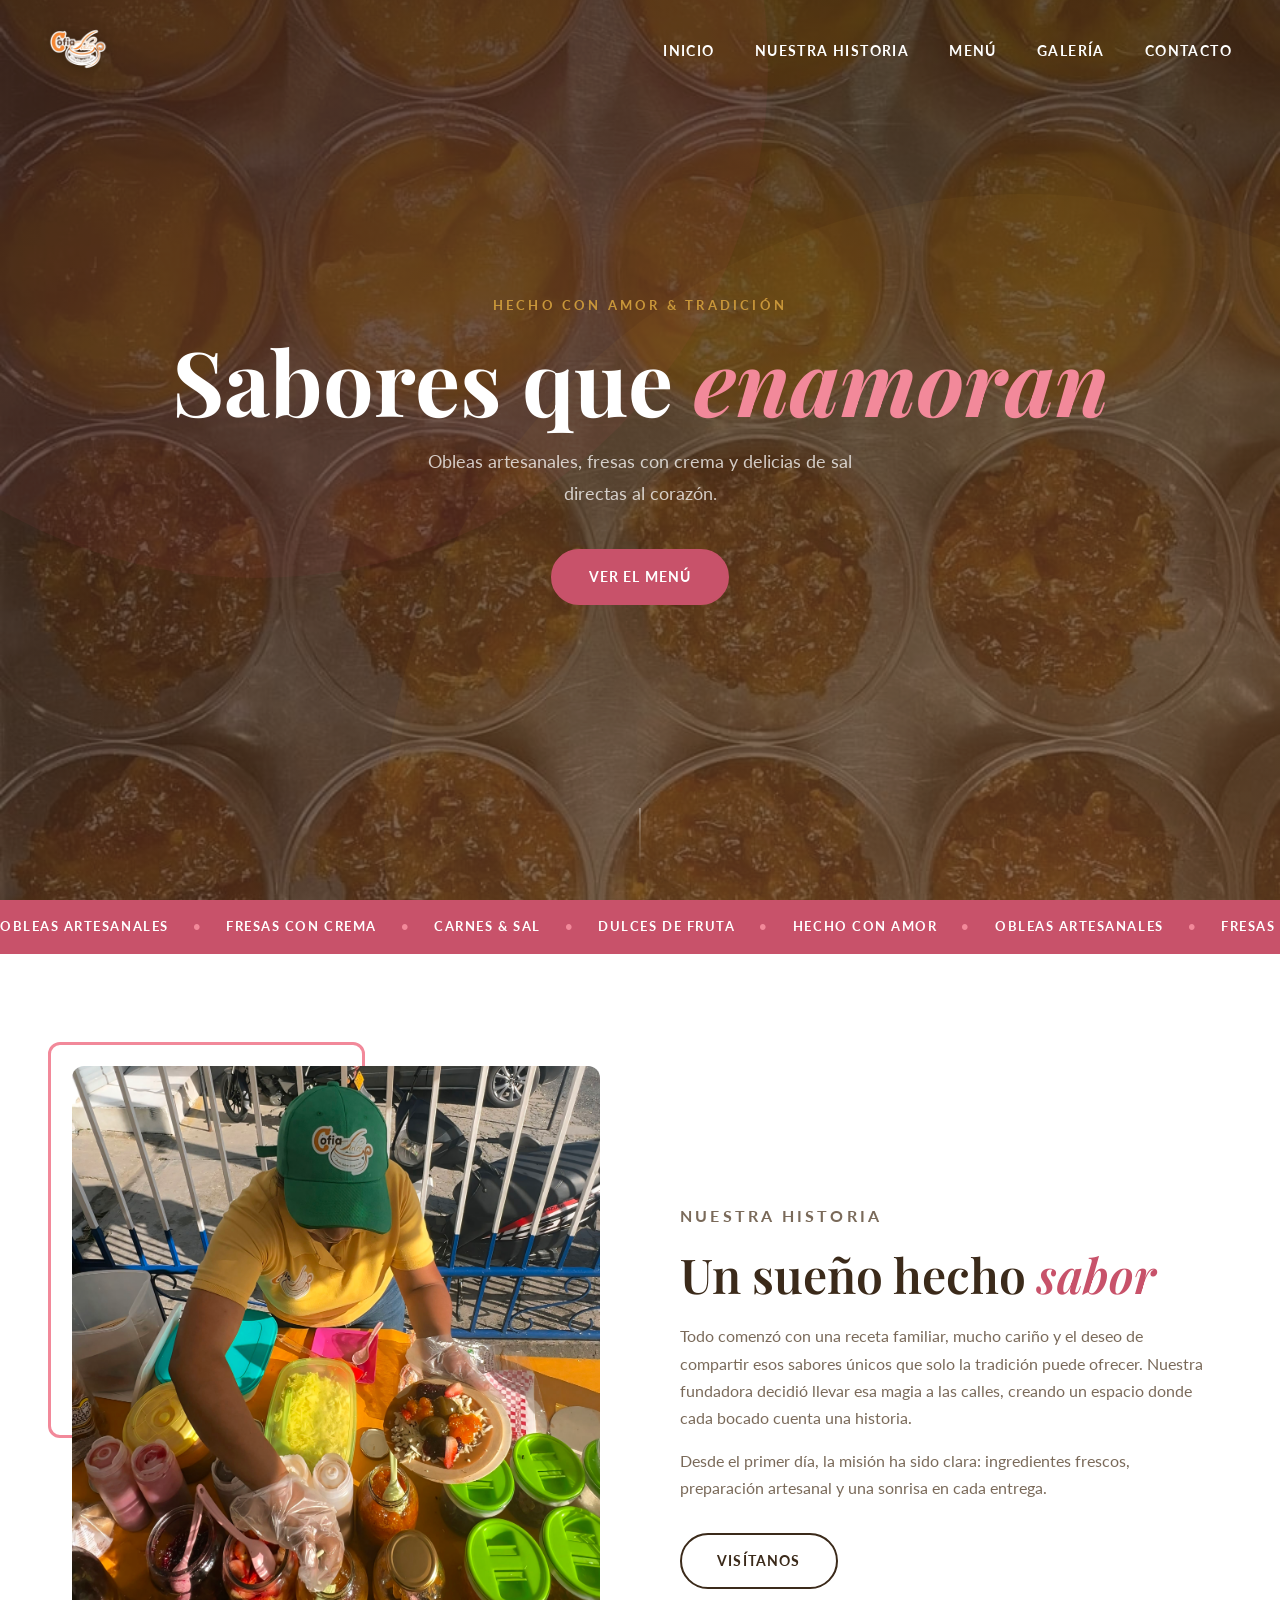
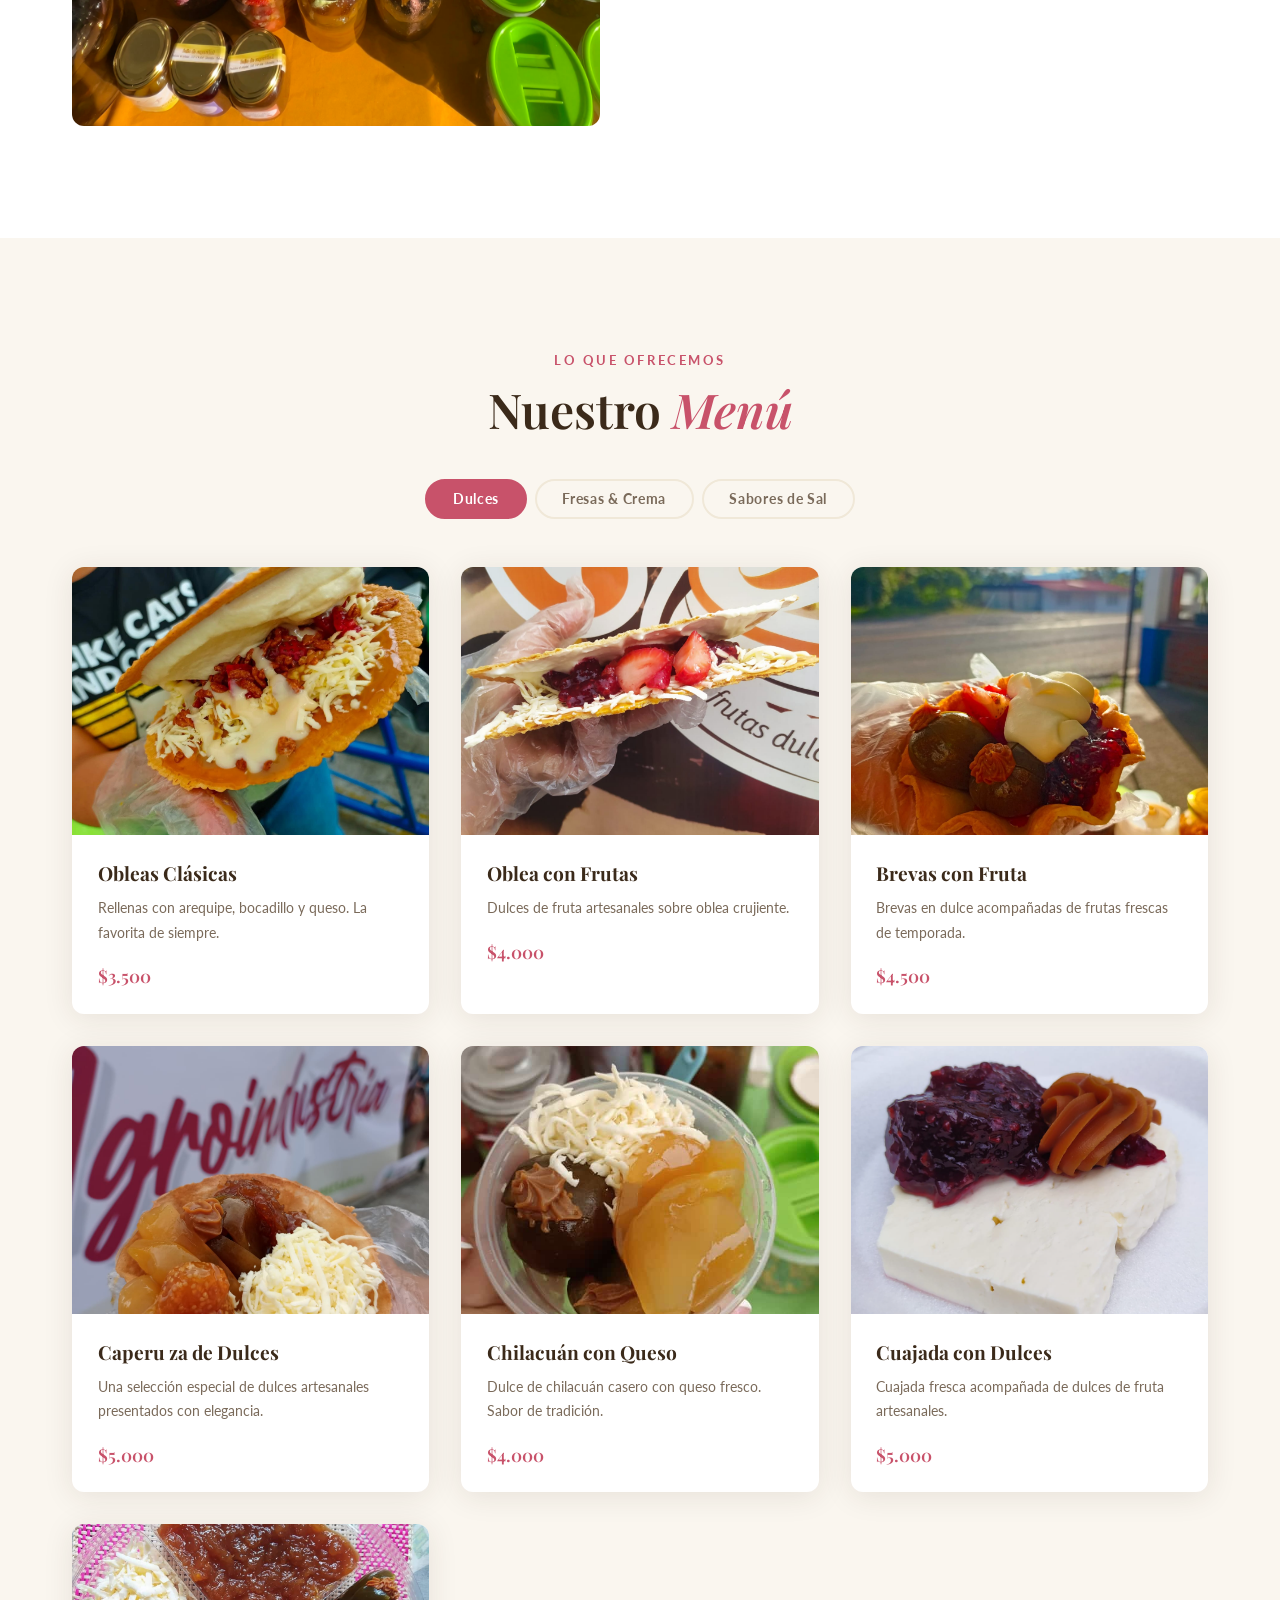
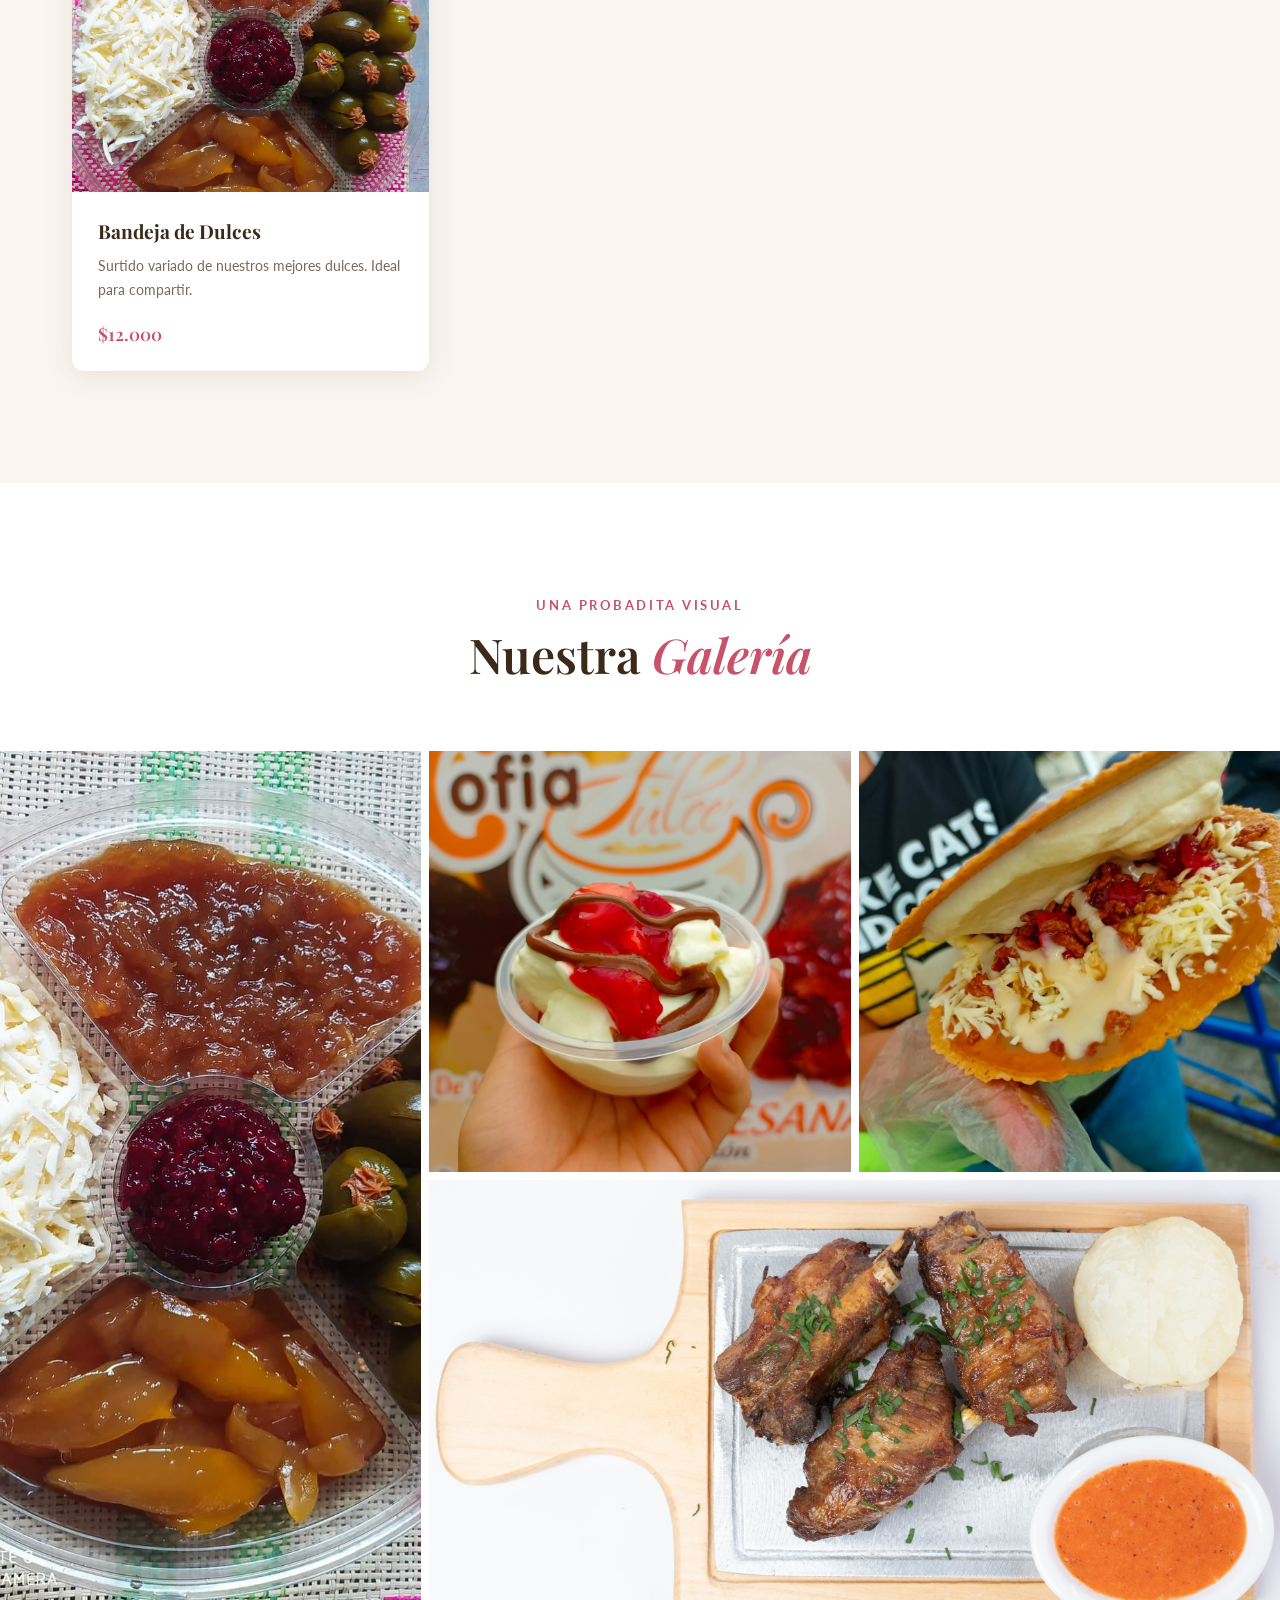
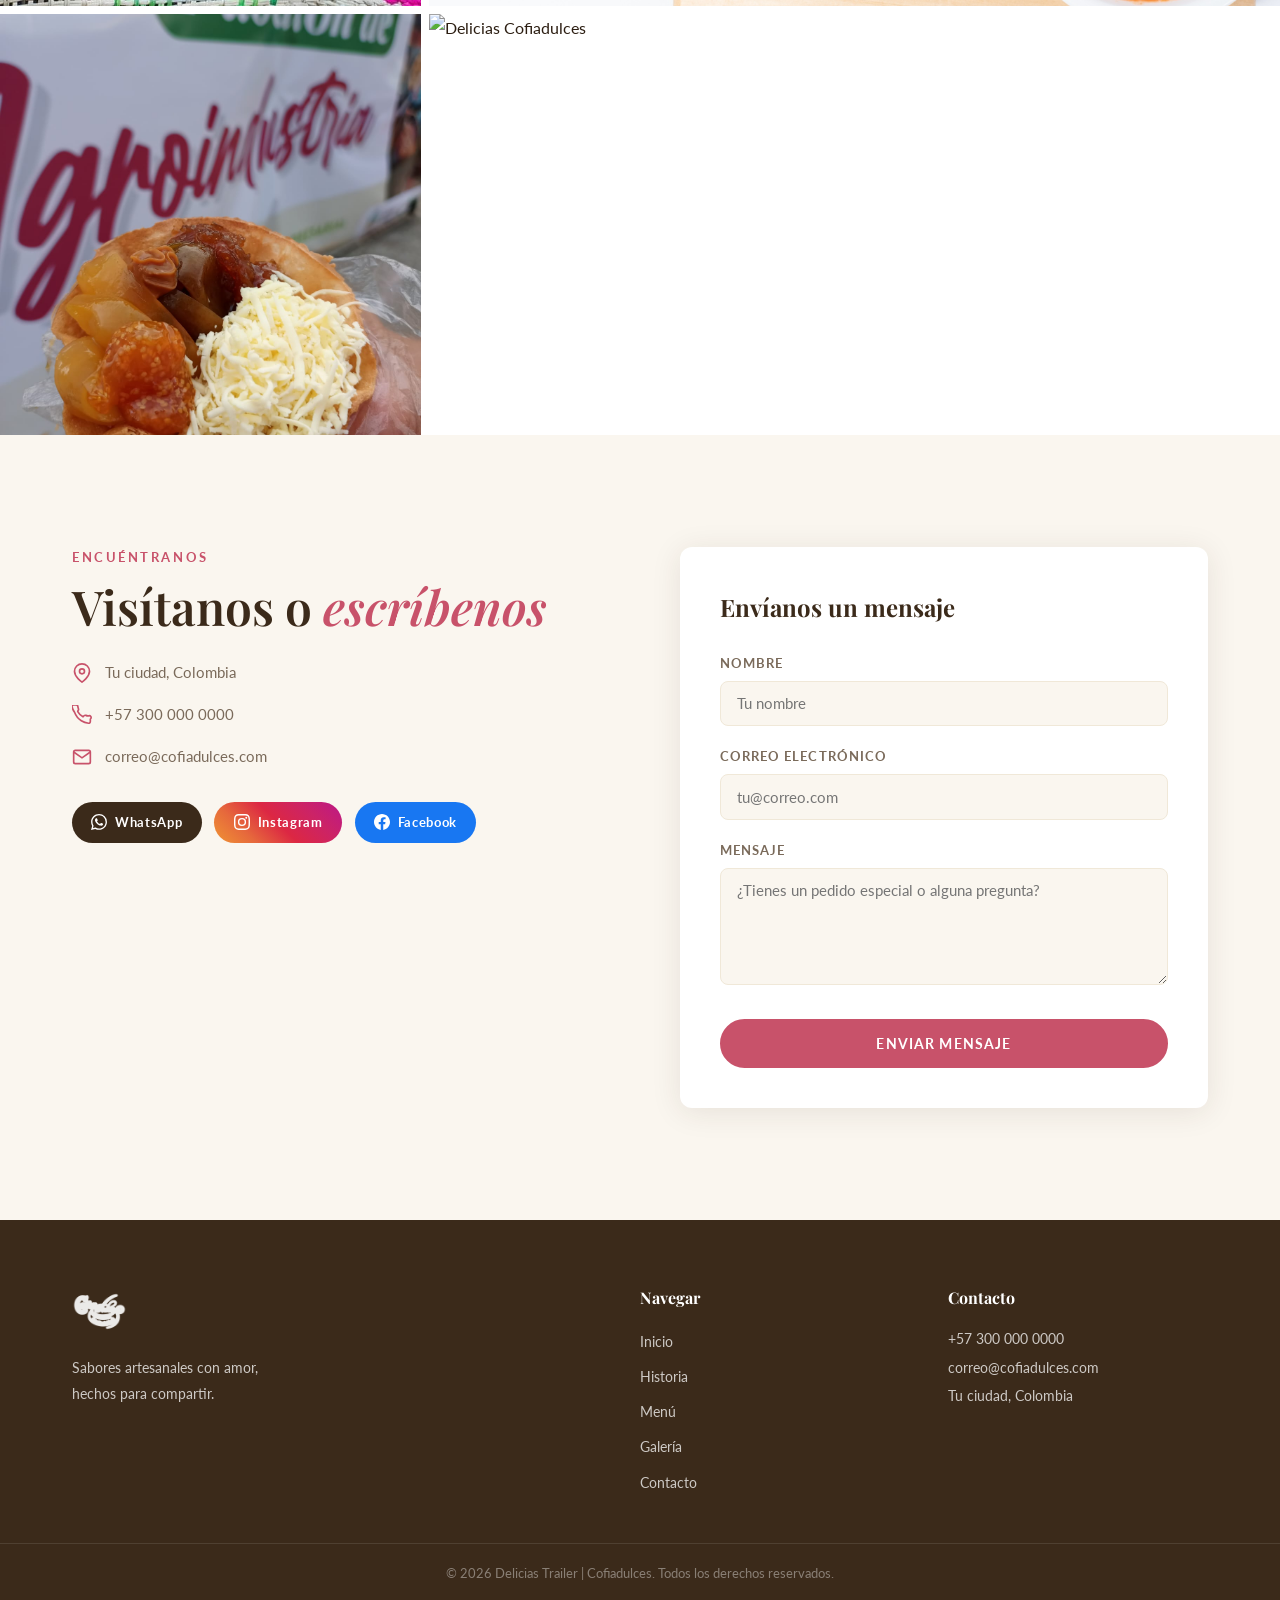
==== index.html @ 17355242 "Sitio web inicial - Delicias Trailer Cofiadulces Estructura completa con hero, historia, menú por ca" ====
<!DOCTYPE html>
<html lang="es">
<head>
  <meta charset="UTF-8" />
  <meta name="viewport" content="width=device-width, initial-scale=1.0" />
  <title>Delicias Trailer | Cofiadulces</title>
  <link rel="preconnect" href="https://fonts.googleapis.com" />
  <link rel="preconnect" href="https://fonts.gstatic.com" crossorigin />
  <link href="https://fonts.googleapis.com/css2?family=Playfair+Display:ital,wght@0,400;0,600;0,700;1,400&family=Lato:wght@300;400;700&display=swap" rel="stylesheet" />
  <link rel="stylesheet" href="assets/css/style.css" />
</head>
<body>

  <!-- ========== HEADER ========== -->
  <header class="hero" id="inicio">
    <nav class="navbar" id="navbar">
      <div class="nav-logo">
        <img src="assets/images/logo.png" alt="Cofiadulces Logo" />
      </div>
      <button class="nav-toggle" id="navToggle" aria-label="Abrir menú">
        <span></span><span></span><span></span>
      </button>
      <ul class="nav-links" id="navLinks">
        <li><a href="#inicio">Inicio</a></li>
        <li><a href="#historia">Nuestra Historia</a></li>
        <li><a href="#menu">Menú</a></li>
        <li><a href="#galeria">Galería</a></li>
        <li><a href="#contacto">Contacto</a></li>
      </ul>
    </nav>

    <div class="hero-content">
      <p class="hero-eyebrow">Hecho con amor &amp; tradición</p>
      <h1>Sabores que <em>enamoran</em></h1>
      <p class="hero-sub">Obleas artesanales, fresas con crema y delicias de sal<br>directas al corazón.</p>
      <a href="#menu" class="btn-primary">Ver el menú</a>
    </div>

    <div class="hero-scroll">
      <span></span>
    </div>
  </header>

  <!-- ========== FRANJA DESTAQUE ========== -->
  <section class="marquee-strip">
    <div class="marquee-track">
      <span>Obleas Artesanales</span><span class="dot">&#8226;</span>
      <span>Fresas con Crema</span><span class="dot">&#8226;</span>
      <span>Carnes &amp; Sal</span><span class="dot">&#8226;</span>
      <span>Dulces de Fruta</span><span class="dot">&#8226;</span>
      <span>Hecho con Amor</span><span class="dot">&#8226;</span>
      <span>Obleas Artesanales</span><span class="dot">&#8226;</span>
      <span>Fresas con Crema</span><span class="dot">&#8226;</span>
      <span>Carnes &amp; Sal</span><span class="dot">&#8226;</span>
      <span>Dulces de Fruta</span><span class="dot">&#8226;</span>
      <span>Hecho con Amor</span><span class="dot">&#8226;</span>
    </div>
  </section>

  <!-- ========== HISTORIA / FUNDADORA ========== -->
  <section class="historia" id="historia">
    <div class="container historia-grid">
      <div class="historia-img">
        <img src="assets/images/fundadora.jpg" alt="Fundadora de Cofiadulces" class="founder-photo" />
      </div>
      <div class="historia-text">
        <p class="section-eyebrow">Nuestra Historia</p>
        <h2>Un sueño hecho <em>sabor</em></h2>
        <p>
          Todo comenzó con una receta familiar, mucho cariño y el deseo de compartir
          esos sabores únicos que solo la tradición puede ofrecer. Nuestra fundadora
          decidió llevar esa magia a las calles, creando un espacio donde cada bocado
          cuenta una historia.
        </p>
        <p>
          Desde el primer día, la misión ha sido clara: ingredientes frescos,
          preparación artesanal y una sonrisa en cada entrega.
        </p>
        <a href="#contacto" class="btn-secondary">Visítanos</a>
      </div>
    </div>
  </section>

  <!-- ========== MENÚ ========== -->
  <section class="menu-section" id="menu">
    <div class="container">
      <p class="section-eyebrow center">Lo que ofrecemos</p>
      <h2 class="center">Nuestro <em>Menú</em></h2>

      <!-- Tabs de categorías -->
      <div class="menu-tabs">
        <button class="tab-btn active" data-cat="dulces">Dulces</button>
        <button class="tab-btn" data-cat="fresas">Fresas &amp; Crema</button>
        <button class="tab-btn" data-cat="sal">Sabores de Sal</button>
      </div>

      <!-- Categoría: Dulces -->
      <div class="menu-grid active" data-cat="dulces">
        <div class="menu-card">
          <img class="card-img" src="assets/images/obleas.jpg" alt="Obleas Clásicas" />
          <div class="card-body">
            <h3>Obleas Clásicas</h3>
            <p>Rellenas con arequipe, bocadillo y queso. La favorita de siempre.</p>
            <span class="price">$3.500</span>
          </div>
        </div>
        <div class="menu-card">
          <img class="card-img" src="assets/images/obleaConFrutas.jpg" alt="Oblea con Frutas" />
          <div class="card-body">
            <h3>Oblea con Frutas</h3>
            <p>Dulces de fruta artesanales sobre oblea crujiente.</p>
            <span class="price">$4.000</span>
          </div>
        </div>
        <div class="menu-card">
          <img class="card-img" src="assets/images/BrevasConFruta.png" alt="Brevas con Fruta" />
          <div class="card-body">
            <h3>Brevas con Fruta</h3>
            <p>Brevas en dulce acompañadas de frutas frescas de temporada.</p>
            <span class="price">$4.500</span>
          </div>
        </div>
        <div class="menu-card">
          <img class="card-img" src="assets/images/caperuzaDeDulces.jpg" alt="Caperu za de Dulces" />
          <div class="card-body">
            <h3>Caperu za de Dulces</h3>
            <p>Una selección especial de dulces artesanales presentados con elegancia.</p>
            <span class="price">$5.000</span>
          </div>
        </div>
        <div class="menu-card">
          <img class="card-img" src="assets/images/chilacuanConQueso.png" alt="Chilacuán con Queso" />
          <div class="card-body">
            <h3>Chilacuán con Queso</h3>
            <p>Dulce de chilacuán casero con queso fresco. Sabor de tradición.</p>
            <span class="price">$4.000</span>
          </div>
        </div>
        <div class="menu-card">
          <img class="card-img" src="assets/images/cuajadaConDulces.png" alt="Cuajada con Dulces" />
          <div class="card-body">
            <h3>Cuajada con Dulces</h3>
            <p>Cuajada fresca acompañada de dulces de fruta artesanales.</p>
            <span class="price">$5.000</span>
          </div>
        </div>
        <div class="menu-card">
          <img class="card-img" src="assets/images/bandejaDeDulces.png" alt="Bandeja de Dulces" />
          <div class="card-body">
            <h3>Bandeja de Dulces</h3>
            <p>Surtido variado de nuestros mejores dulces. Ideal para compartir.</p>
            <span class="price">$12.000</span>
          </div>
        </div>
      </div>

      <!-- Categoría: Fresas -->
      <div class="menu-grid" data-cat="fresas">
        <div class="menu-card">
          <img class="card-img" src="assets/images/fresasConCrema.png" alt="Fresas con Crema" />
          <div class="card-body">
            <h3>Fresas con Crema</h3>
            <p>Fresas frescas, crema batida y un toque de azúcar. Clásico irresistible.</p>
            <span class="price">$5.000</span>
          </div>
        </div>
        <div class="menu-card">
          <img class="card-img" src="assets/images/fresasConchips.png" alt="Fresas con Chips" />
          <div class="card-body">
            <h3>Fresas con Chips</h3>
            <p>Fresas con crema y chips de chocolate para un toque crujiente.</p>
            <span class="price">$6.000</span>
          </div>
        </div>
      </div>

      <!-- Categoría: Sal -->
      <div class="menu-grid" data-cat="sal">
        <div class="menu-card">
          <img class="card-img" src="assets/images/chorizoArtesanal.jpg" alt="Chorizo Artesanal" />
          <div class="card-body">
            <h3>Chorizo Artesanal</h3>
            <p>Chorizo con papa criolla y ají casero. Sabor auténtico de campo.</p>
            <span class="price">$8.000</span>
          </div>
        </div>
        <div class="menu-card">
          <img class="card-img" src="assets/images/chorizoDelCampo.jpg" alt="Chorizo del Campo" />
          <div class="card-body">
            <h3>Chorizo del Campo</h3>
            <p>Preparado con receta tradicional y asado al momento.</p>
            <span class="price">$9.000</span>
          </div>
        </div>
        <div class="menu-card">
          <img class="card-img" src="assets/images/costillasCerdo.jpg" alt="Costillas de Cerdo" />
          <div class="card-body">
            <h3>Costillas de Cerdo</h3>
            <p>Costillas a la brasa con acompañamientos tradicionales.</p>
            <span class="price">$18.000</span>
          </div>
        </div>
      </div>
    </div>
  </section>

  <!-- ========== GALERÍA ========== -->
  <section class="galeria" id="galeria">
    <div class="container">
      <p class="section-eyebrow center">Una probadita visual</p>
      <h2 class="center">Nuestra <em>Galería</em></h2>
    </div>
    <div class="galeria-grid">
      <div class="gal-item tall">
        <img src="assets/images/bandejaDeDulces.png" alt="Bandeja de dulces artesanales" />
      </div>
      <div class="gal-item">
        <img src="assets/images/fresasConCrema.png" alt="Fresas con crema" />
      </div>
      <div class="gal-item">
        <img src="assets/images/obleas.jpg" alt="Obleas clásicas" />
      </div>
      <div class="gal-item wide">
        <img src="assets/images/costillasCerdo.jpg" alt="Costillas de cerdo" />
      </div>
      <div class="gal-item">
        <img src="assets/images/caperuzaDeDulces.jpg" alt="Caperu za de dulces" />
      </div>
      <div class="gal-item">
        <img src="assets/images/IMG_8296 (1).jpg" alt="Delicias Cofiadulces" />
      </div>
    </div>
  </section>

  <!-- ========== CONTACTO ========== -->
  <section class="contacto" id="contacto">
    <div class="container contacto-grid">
      <div class="contacto-info">
        <p class="section-eyebrow">Encuéntranos</p>
        <h2>Visítanos o <em>escríbenos</em></h2>
        <ul class="contact-list">
          <li>
            <svg viewBox="0 0 24 24" fill="none" stroke="currentColor" stroke-width="2"><path d="M21 10c0 7-9 13-9 13S3 17 3 10a9 9 0 0118 0z"/><circle cx="12" cy="10" r="3"/></svg>
            <span>Tu ciudad, Colombia</span>
          </li>
          <li>
            <svg viewBox="0 0 24 24" fill="none" stroke="currentColor" stroke-width="2"><path d="M22 16.92v3a2 2 0 01-2.18 2 19.79 19.79 0 01-8.63-3.07A19.5 19.5 0 013.07 8.81 19.79 19.79 0 01.01 2.18 2 2 0 012 0h3a2 2 0 012 1.72c.127.96.361 1.903.7 2.81a2 2 0 01-.45 2.11L6.91 7.91a16 16 0 006.29 6.29l1.27-1.27a2 2 0 012.11-.45c.907.339 1.85.573 2.81.7A2 2 0 0122 16.92z"/></svg>
            <span>+57 300 000 0000</span>
          </li>
          <li>
            <svg viewBox="0 0 24 24" fill="none" stroke="currentColor" stroke-width="2"><path d="M4 4h16c1.1 0 2 .9 2 2v12c0 1.1-.9 2-2 2H4c-1.1 0-2-.9-2-2V6c0-1.1.9-2 2-2z"/><polyline points="22,6 12,13 2,6"/></svg>
            <span>correo@cofiadulces.com</span>
          </li>
        </ul>

        <div class="social-links">
          <a href="#" class="social-btn" aria-label="WhatsApp">
            <svg viewBox="0 0 24 24" fill="currentColor"><path d="M17.472 14.382c-.297-.149-1.758-.867-2.03-.967-.273-.099-.471-.148-.67.15-.197.297-.767.966-.94 1.164-.173.199-.347.223-.644.075-.297-.15-1.255-.463-2.39-1.475-.883-.788-1.48-1.761-1.653-2.059-.173-.297-.018-.458.13-.606.134-.133.298-.347.446-.52.149-.174.198-.298.298-.497.099-.198.05-.371-.025-.52-.075-.149-.669-1.612-.916-2.207-.242-.579-.487-.5-.669-.51-.173-.008-.371-.01-.57-.01-.198 0-.52.074-.792.372-.272.297-1.04 1.016-1.04 2.479 0 1.462 1.065 2.875 1.213 3.074.149.198 2.096 3.2 5.077 4.487.709.306 1.262.489 1.694.625.712.227 1.36.195 1.871.118.571-.085 1.758-.719 2.006-1.413.248-.694.248-1.289.173-1.413-.074-.124-.272-.198-.57-.347m-5.421 7.403h-.004a9.87 9.87 0 01-5.031-1.378l-.361-.214-3.741.982.998-3.648-.235-.374a9.86 9.86 0 01-1.51-5.26c.001-5.45 4.436-9.884 9.888-9.884 2.64 0 5.122 1.03 6.988 2.898a9.825 9.825 0 012.893 6.994c-.003 5.45-4.437 9.884-9.885 9.884m8.413-18.297A11.815 11.815 0 0012.05 0C5.495 0 .16 5.335.157 11.892c0 2.096.547 4.142 1.588 5.945L.057 24l6.305-1.654a11.882 11.882 0 005.683 1.448h.005c6.554 0 11.89-5.335 11.893-11.893a11.821 11.821 0 00-3.48-8.413z"/></svg>
            WhatsApp
          </a>
          <a href="#" class="social-btn instagram" aria-label="Instagram">
            <svg viewBox="0 0 24 24" fill="currentColor"><path d="M12 2.163c3.204 0 3.584.012 4.85.07 3.252.148 4.771 1.691 4.919 4.919.058 1.265.069 1.645.069 4.849 0 3.205-.012 3.584-.069 4.849-.149 3.225-1.664 4.771-4.919 4.919-1.266.058-1.644.07-4.85.07-3.204 0-3.584-.012-4.849-.07-3.26-.149-4.771-1.699-4.919-4.92-.058-1.265-.07-1.644-.07-4.849 0-3.204.013-3.583.07-4.849.149-3.227 1.664-4.771 4.919-4.919 1.266-.057 1.645-.069 4.849-.069zM12 0C8.741 0 8.333.014 7.053.072 2.695.272.273 2.69.073 7.052.014 8.333 0 8.741 0 12c0 3.259.014 3.668.072 4.948.2 4.358 2.618 6.78 6.98 6.98C8.333 23.986 8.741 24 12 24c3.259 0 3.668-.014 4.948-.072 4.354-.2 6.782-2.618 6.979-6.98.059-1.28.073-1.689.073-4.948 0-3.259-.014-3.667-.072-4.947-.196-4.354-2.617-6.78-6.979-6.98C15.668.014 15.259 0 12 0zm0 5.838a6.162 6.162 0 100 12.324 6.162 6.162 0 000-12.324zM12 16a4 4 0 110-8 4 4 0 010 8zm6.406-11.845a1.44 1.44 0 100 2.881 1.44 1.44 0 000-2.881z"/></svg>
            Instagram
          </a>
          <a href="#" class="social-btn facebook" aria-label="Facebook">
            <svg viewBox="0 0 24 24" fill="currentColor"><path d="M24 12.073c0-6.627-5.373-12-12-12s-12 5.373-12 12c0 5.99 4.388 10.954 10.125 11.854v-8.385H7.078v-3.47h3.047V9.43c0-3.007 1.792-4.669 4.533-4.669 1.312 0 2.686.235 2.686.235v2.953H15.83c-1.491 0-1.956.925-1.956 1.874v2.25h3.328l-.532 3.47h-2.796v8.385C19.612 23.027 24 18.062 24 12.073z"/></svg>
            Facebook
          </a>
        </div>
      </div>

      <div class="contacto-form">
        <h3>Envíanos un mensaje</h3>
        <form>
          <div class="form-group">
            <label for="nombre">Nombre</label>
            <input type="text" id="nombre" placeholder="Tu nombre" />
          </div>
          <div class="form-group">
            <label for="email">Correo electrónico</label>
            <input type="email" id="email" placeholder="tu@correo.com" />
          </div>
          <div class="form-group">
            <label for="mensaje">Mensaje</label>
            <textarea id="mensaje" rows="5" placeholder="¿Tienes un pedido especial o alguna pregunta?"></textarea>
          </div>
          <button type="submit" class="btn-primary full">Enviar mensaje</button>
        </form>
      </div>
    </div>
  </section>

  <!-- ========== FOOTER ========== -->
  <footer class="footer">
    <div class="container footer-grid">
      <div class="footer-brand">
        <img src="assets/images/logo.png" alt="Cofiadulces" class="footer-logo" />
        <p>Sabores artesanales con amor,<br>hechos para compartir.</p>
      </div>
      <div class="footer-nav">
        <h4>Navegar</h4>
        <ul>
          <li><a href="#inicio">Inicio</a></li>
          <li><a href="#historia">Historia</a></li>
          <li><a href="#menu">Menú</a></li>
          <li><a href="#galeria">Galería</a></li>
          <li><a href="#contacto">Contacto</a></li>
        </ul>
      </div>
      <div class="footer-contact">
        <h4>Contacto</h4>
        <p>+57 300 000 0000</p>
        <p>correo@cofiadulces.com</p>
        <p>Tu ciudad, Colombia</p>
      </div>
    </div>
    <div class="footer-bottom">
      <p>&copy; 2026 Delicias Trailer | Cofiadulces. Todos los derechos reservados.</p>
    </div>
  </footer>

  <script src="assets/js/script.js"></script>
</body>
</html>
---- assets/css/style.css ----
/* =============================================
   COFIADULCES — ESTILOS PRINCIPALES
   ============================================= */

/* ---------- VARIABLES ---------- */
:root {
  --cream:     #FAF6EF;
  --cream-dark:#F0E8D8;
  --brown:     #3B2A1A;
  --brown-mid: #7A5C3E;
  --rose:      #C8526A;
  --rose-light:#F2899A;
  --green:     #4A7C59;
  --gold:      #C9973A;
  --white:     #FFFFFF;
  --text:      #2C1E12;
  --text-light:#7A6A5A;

  --font-serif: 'Playfair Display', Georgia, serif;
  --font-sans:  'Lato', sans-serif;

  --radius: 12px;
  --shadow: 0 4px 30px rgba(59, 42, 26, 0.10);
  --transition: 0.3s ease;
}

/* ---------- RESET ---------- */
*, *::before, *::after { box-sizing: border-box; margin: 0; padding: 0; }
html { scroll-behavior: smooth; }
body {
  font-family: var(--font-sans);
  color: var(--text);
  background: var(--cream);
  line-height: 1.7;
  overflow-x: hidden;
}
img { max-width: 100%; display: block; }
a { text-decoration: none; color: inherit; }
ul { list-style: none; }

/* ---------- PLACEHOLDERS (quitar cuando haya fotos reales) ---------- */
.img-placeholder {
  background: linear-gradient(135deg, var(--cream-dark) 0%, #e8d8c4 100%);
  display: flex;
  align-items: center;
  justify-content: center;
  color: var(--brown-mid);
  font-family: var(--font-serif);
  font-style: italic;
  font-size: 0.9rem;
  text-align: center;
  border-radius: var(--radius);
}

/* ---------- CONTAINER ---------- */
.container {
  max-width: 1200px;
  margin: 0 auto;
  padding: 0 2rem;
}

/* ---------- TIPOGRAFIA REUSABLE ---------- */
.section-eyebrow {
  font-family: var(--font-sans);
  font-size: 0.8rem;
  font-weight: 700;
  letter-spacing: 0.2em;
  text-transform: uppercase;
  color: var(--rose);
  margin-bottom: 0.6rem;
}
h2 {
  font-family: var(--font-serif);
  font-size: clamp(2rem, 4vw, 3rem);
  font-weight: 600;
  color: var(--brown);
  line-height: 1.2;
  margin-bottom: 1.2rem;
}
h2 em { font-style: italic; color: var(--rose); }
.center { text-align: center; }

/* ---------- BOTONES ---------- */
.btn-primary {
  display: inline-block;
  background: var(--rose);
  color: var(--white);
  padding: 0.85rem 2.2rem;
  border-radius: 50px;
  font-family: var(--font-sans);
  font-weight: 700;
  font-size: 0.9rem;
  letter-spacing: 0.08em;
  text-transform: uppercase;
  border: 2px solid var(--rose);
  cursor: pointer;
  transition: background var(--transition), color var(--transition), transform var(--transition);
}
.btn-primary:hover {
  background: transparent;
  color: var(--rose);
  transform: translateY(-2px);
}
.btn-primary.full { width: 100%; text-align: center; }

.btn-secondary {
  display: inline-block;
  background: transparent;
  color: var(--brown);
  padding: 0.85rem 2.2rem;
  border-radius: 50px;
  font-family: var(--font-sans);
  font-weight: 700;
  font-size: 0.9rem;
  letter-spacing: 0.08em;
  text-transform: uppercase;
  border: 2px solid var(--brown);
  cursor: pointer;
  transition: background var(--transition), color var(--transition);
}
.btn-secondary:hover {
  background: var(--brown);
  color: var(--white);
}

/* =============================================
   NAVBAR
   ============================================= */
.navbar {
  position: fixed;
  top: 0; left: 0; right: 0;
  z-index: 1000;
  display: flex;
  align-items: center;
  justify-content: space-between;
  padding: 1.2rem 3rem;
  transition: background var(--transition), box-shadow var(--transition), padding var(--transition);
}
.navbar.scrolled {
  background: var(--white);
  box-shadow: 0 2px 20px rgba(0,0,0,0.08);
  padding: 0.8rem 3rem;
}
.nav-logo img {
  height: 60px;
  width: auto;
  filter: drop-shadow(0 2px 6px rgba(0,0,0,0.25));
  transition: height var(--transition);
}
.navbar.scrolled .nav-logo img { height: 46px; }

.nav-links {
  display: flex;
  gap: 2.5rem;
  align-items: center;
}
.nav-links a {
  font-family: var(--font-sans);
  font-size: 0.88rem;
  font-weight: 700;
  letter-spacing: 0.1em;
  text-transform: uppercase;
  color: var(--white);
  position: relative;
  transition: color var(--transition);
}
.navbar.scrolled .nav-links a { color: var(--brown); }
.nav-links a::after {
  content: '';
  position: absolute;
  bottom: -4px; left: 0; right: 0;
  height: 2px;
  background: var(--rose);
  transform: scaleX(0);
  transition: transform var(--transition);
}
.nav-links a:hover { color: var(--rose); }
.nav-links a:hover::after { transform: scaleX(1); }

.nav-toggle {
  display: none;
  flex-direction: column;
  gap: 5px;
  background: none;
  border: none;
  cursor: pointer;
  padding: 4px;
}
.nav-toggle span {
  display: block;
  width: 26px; height: 2px;
  background: var(--white);
  border-radius: 2px;
  transition: background var(--transition);
}
.navbar.scrolled .nav-toggle span { background: var(--brown); }

/* =============================================
   HERO
   ============================================= */
.hero {
  position: relative;
  min-height: 100vh;
  background: linear-gradient(160deg, rgba(44,30,18,0.82) 0%, rgba(92,58,34,0.72) 100%),
              url('../images/imagenFondo.png') center/cover no-repeat;
  display: flex;
  align-items: center;
  justify-content: center;
  overflow: hidden;
}
.hero::before {
  content: '';
  position: absolute;
  inset: 0;
  background: url('data:image/svg+xml,<svg xmlns="http://www.w3.org/2000/svg" viewBox="0 0 100 100"><circle cx="20" cy="20" r="40" fill="%23C8526A" opacity="0.08"/><circle cx="80" cy="80" r="50" fill="%23C9973A" opacity="0.06"/></svg>') center/cover;
  pointer-events: none;
}
.hero-content {
  text-align: center;
  color: var(--white);
  z-index: 1;
  padding: 0 1.5rem;
  animation: fadeUp 1s ease both;
}
.hero-eyebrow {
  font-size: 0.8rem;
  font-weight: 700;
  letter-spacing: 0.25em;
  text-transform: uppercase;
  color: var(--gold);
  margin-bottom: 1rem;
}
.hero h1 {
  font-family: var(--font-serif);
  font-size: clamp(3rem, 7vw, 6rem);
  font-weight: 700;
  line-height: 1.05;
  margin-bottom: 1.2rem;
}
.hero h1 em { font-style: italic; color: var(--rose-light); }
.hero-sub {
  font-size: 1.1rem;
  color: rgba(255,255,255,0.75);
  margin-bottom: 2.5rem;
  line-height: 1.8;
}

.hero-scroll {
  position: absolute;
  bottom: 2rem;
  left: 50%;
  transform: translateX(-50%);
  z-index: 1;
}
.hero-scroll span {
  display: block;
  width: 1px;
  height: 60px;
  background: linear-gradient(to bottom, rgba(255,255,255,0.6), transparent);
  margin: 0 auto;
  animation: scrollLine 2s ease infinite;
}

/* =============================================
   MARQUEE STRIP
   ============================================= */
.marquee-strip {
  background: var(--rose);
  padding: 1rem 0;
  overflow: hidden;
}
.marquee-track {
  display: flex;
  gap: 1.5rem;
  white-space: nowrap;
  animation: marquee 25s linear infinite;
}
.marquee-track span {
  font-family: var(--font-sans);
  font-size: 0.8rem;
  font-weight: 700;
  letter-spacing: 0.12em;
  text-transform: uppercase;
  color: var(--white);
}
.marquee-track .dot { color: var(--rose-light); }

/* =============================================
   HISTORIA
   ============================================= */
.historia {
  padding: 7rem 0;
  background: var(--white);
}
.historia-grid {
  display: grid;
  grid-template-columns: 1fr 1fr;
  gap: 5rem;
  align-items: center;
}
.historia-img {
  position: relative;
}
.founder-photo {
  width: 100%;
  aspect-ratio: 4/5;
  object-fit: cover;
  border-radius: var(--radius);
  position: relative;
  z-index: 1;
}
.historia-img::before {
  content: '';
  position: absolute;
  top: -1.5rem; left: -1.5rem;
  width: 60%; height: 60%;
  border: 3px solid var(--rose-light);
  border-radius: var(--radius);
  z-index: 0;
}

.historia-text p {
  color: var(--text-light);
  margin-bottom: 1rem;
  font-size: 1rem;
}
.historia-text .btn-secondary { margin-top: 1rem; }

/* =============================================
   MENÚ
   ============================================= */
.menu-section {
  padding: 7rem 0;
  background: var(--cream);
}

/* Tabs */
.menu-tabs {
  display: flex;
  justify-content: center;
  gap: 0.5rem;
  margin: 2.5rem 0 3rem;
  flex-wrap: wrap;
}
.tab-btn {
  background: transparent;
  border: 2px solid var(--cream-dark);
  color: var(--text-light);
  padding: 0.6rem 1.6rem;
  border-radius: 50px;
  font-family: var(--font-sans);
  font-size: 0.88rem;
  font-weight: 700;
  letter-spacing: 0.05em;
  cursor: pointer;
  transition: all var(--transition);
}
.tab-btn:hover { border-color: var(--rose); color: var(--rose); }
.tab-btn.active {
  background: var(--rose);
  border-color: var(--rose);
  color: var(--white);
}

/* Cards grid */
.menu-grid {
  display: none;
  grid-template-columns: repeat(3, 1fr);
  gap: 2rem;
}
.menu-grid.active { display: grid; }

.menu-card {
  background: var(--white);
  border-radius: var(--radius);
  overflow: hidden;
  box-shadow: var(--shadow);
  transition: transform var(--transition), box-shadow var(--transition);
}
.menu-card:hover {
  transform: translateY(-6px);
  box-shadow: 0 12px 40px rgba(59, 42, 26, 0.15);
}
.card-img {
  width: 100%;
  aspect-ratio: 4/3;
  object-fit: cover;
  border-radius: 0;
  display: block;
}
.card-body {
  padding: 1.4rem 1.6rem;
}
.card-body h3 {
  font-family: var(--font-serif);
  font-size: 1.2rem;
  color: var(--brown);
  margin-bottom: 0.4rem;
}
.card-body p {
  font-size: 0.9rem;
  color: var(--text-light);
  margin-bottom: 1rem;
}
.price {
  font-family: var(--font-serif);
  font-size: 1.1rem;
  font-weight: 600;
  color: var(--rose);
}

/* =============================================
   GALERÍA
   ============================================= */
.galeria {
  padding: 7rem 0 0;
  background: var(--white);
}
.galeria .container { padding-bottom: 3rem; }
.galeria-grid {
  display: grid;
  grid-template-columns: repeat(3, 1fr);
  grid-template-rows: auto auto;
  gap: 0.5rem;
}
.gal-item {
  aspect-ratio: 1;
  border-radius: 0;
  overflow: hidden;
  cursor: pointer;
  transition: transform var(--transition), opacity var(--transition);
}
.gal-item img {
  width: 100%;
  height: 100%;
  object-fit: cover;
  display: block;
  transition: transform 0.5s ease;
}
.gal-item:hover img { transform: scale(1.05); }
.gal-item.tall {
  grid-row: span 2;
  aspect-ratio: auto;
}
.gal-item.wide {
  grid-column: span 2;
  aspect-ratio: 2/1;
}

/* =============================================
   CONTACTO
   ============================================= */
.contacto {
  padding: 7rem 0;
  background: var(--cream);
}
.contacto-grid {
  display: grid;
  grid-template-columns: 1fr 1fr;
  gap: 5rem;
  align-items: start;
}

.contact-list {
  margin: 1.5rem 0 2rem;
  display: flex;
  flex-direction: column;
  gap: 1rem;
}
.contact-list li {
  display: flex;
  align-items: center;
  gap: 0.8rem;
  color: var(--text-light);
  font-size: 0.95rem;
}
.contact-list svg {
  width: 20px; height: 20px;
  color: var(--rose);
  flex-shrink: 0;
}

.social-links {
  display: flex;
  gap: 0.8rem;
  flex-wrap: wrap;
  margin-top: 0.5rem;
}
.social-btn {
  display: inline-flex;
  align-items: center;
  gap: 0.5rem;
  padding: 0.6rem 1.2rem;
  border-radius: 50px;
  background: var(--brown);
  color: var(--white);
  font-size: 0.82rem;
  font-weight: 700;
  letter-spacing: 0.05em;
  transition: background var(--transition), transform var(--transition);
}
.social-btn svg { width: 16px; height: 16px; }
.social-btn:hover { transform: translateY(-2px); }
.social-btn.instagram { background: linear-gradient(45deg, #f09433, #e6683c, #dc2743, #cc2366, #bc1888); }
.social-btn.facebook  { background: #1877F2; }
.social-btn:not(.instagram):not(.facebook):hover { background: #25D366; }

/* Formulario */
.contacto-form {
  background: var(--white);
  border-radius: var(--radius);
  padding: 2.5rem;
  box-shadow: var(--shadow);
}
.contacto-form h3 {
  font-family: var(--font-serif);
  font-size: 1.5rem;
  color: var(--brown);
  margin-bottom: 1.5rem;
}
.form-group {
  margin-bottom: 1.2rem;
}
.form-group label {
  display: block;
  font-size: 0.82rem;
  font-weight: 700;
  letter-spacing: 0.08em;
  text-transform: uppercase;
  color: var(--text-light);
  margin-bottom: 0.4rem;
}
.form-group input,
.form-group textarea {
  width: 100%;
  border: 1.5px solid var(--cream-dark);
  border-radius: 8px;
  padding: 0.8rem 1rem;
  font-family: var(--font-sans);
  font-size: 0.95rem;
  color: var(--text);
  background: var(--cream);
  outline: none;
  transition: border-color var(--transition);
  resize: vertical;
}
.form-group input:focus,
.form-group textarea:focus {
  border-color: var(--rose);
}
.contacto-form .btn-primary { margin-top: 0.5rem; }

/* =============================================
   FOOTER
   ============================================= */
.footer {
  background: var(--brown);
  color: rgba(255,255,255,0.75);
}
.footer-grid {
  display: grid;
  grid-template-columns: 2fr 1fr 1fr;
  gap: 3rem;
  padding: 4rem 2rem 3rem;
}
.footer-logo {
  height: 55px;
  width: auto;
  margin-bottom: 1rem;
  filter: brightness(0) invert(1) opacity(0.9);
}
.footer-brand p { font-size: 0.9rem; line-height: 1.8; }

.footer-nav h4,
.footer-contact h4 {
  font-family: var(--font-serif);
  color: var(--white);
  font-size: 1rem;
  margin-bottom: 1rem;
}
.footer-nav ul { display: flex; flex-direction: column; gap: 0.5rem; }
.footer-nav a {
  font-size: 0.88rem;
  transition: color var(--transition);
}
.footer-nav a:hover { color: var(--rose-light); }
.footer-contact p { font-size: 0.88rem; margin-bottom: 0.3rem; }

.footer-bottom {
  border-top: 1px solid rgba(255,255,255,0.1);
  text-align: center;
  padding: 1.2rem 2rem;
  font-size: 0.8rem;
  color: rgba(255,255,255,0.4);
}

/* =============================================
   ANIMACIONES
   ============================================= */
@keyframes fadeUp {
  from { opacity: 0; transform: translateY(30px); }
  to   { opacity: 1; transform: translateY(0); }
}
@keyframes marquee {
  from { transform: translateX(0); }
  to   { transform: translateX(-50%); }
}
@keyframes scrollLine {
  0%, 100% { opacity: 0.6; transform: scaleY(1); }
  50%       { opacity: 1;   transform: scaleY(1.2); }
}

/* Fade-in on scroll */
.fade-in {
  opacity: 0;
  transform: translateY(24px);
  transition: opacity 0.7s ease, transform 0.7s ease;
}
.fade-in.visible {
  opacity: 1;
  transform: translateY(0);
}

/* =============================================
   RESPONSIVE
   ============================================= */
@media (max-width: 900px) {
  .historia-grid,
  .contacto-grid { grid-template-columns: 1fr; gap: 3rem; }
  .menu-grid     { grid-template-columns: repeat(2, 1fr); }
  .galeria-grid  { grid-template-columns: repeat(2, 1fr); }
  .gal-item.tall { grid-row: auto; }
  .footer-grid   { grid-template-columns: 1fr 1fr; }
}

@media (max-width: 640px) {
  .navbar { padding: 1rem 1.2rem; }
  .navbar.scrolled { padding: 0.7rem 1.2rem; }

  .nav-links {
    display: none;
    position: fixed;
    top: 0; left: 0; right: 0; bottom: 0;
    background: var(--white);
    flex-direction: column;
    align-items: center;
    justify-content: center;
    gap: 2.5rem;
    z-index: 999;
  }
  .nav-links.open { display: flex; }
  .nav-links a { color: var(--brown); font-size: 1.1rem; }

  .nav-toggle { display: flex; z-index: 1000; }

  .menu-grid { grid-template-columns: 1fr; }
  .galeria-grid { grid-template-columns: 1fr; }
  .gal-item.wide { grid-column: auto; aspect-ratio: 1; }
  .footer-grid { grid-template-columns: 1fr; gap: 2rem; }
  .hero h1 { font-size: 2.8rem; }
}
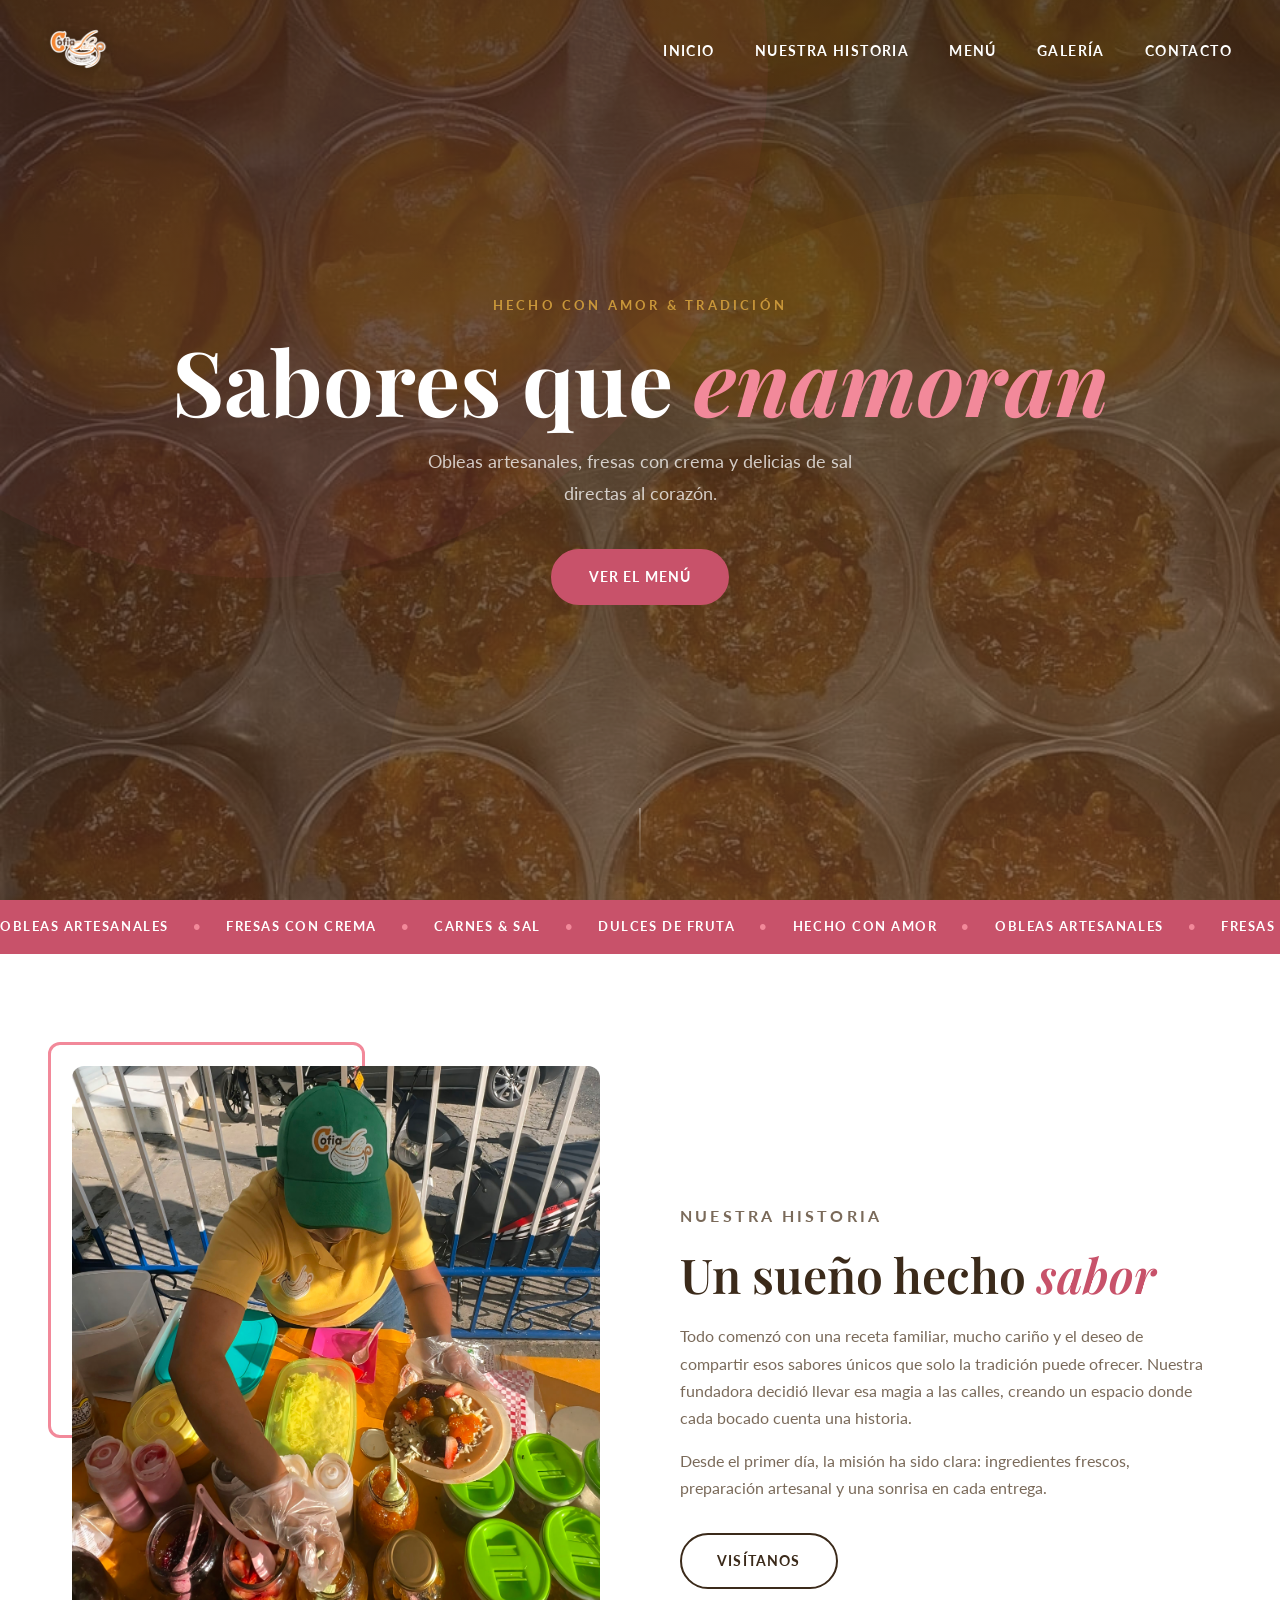
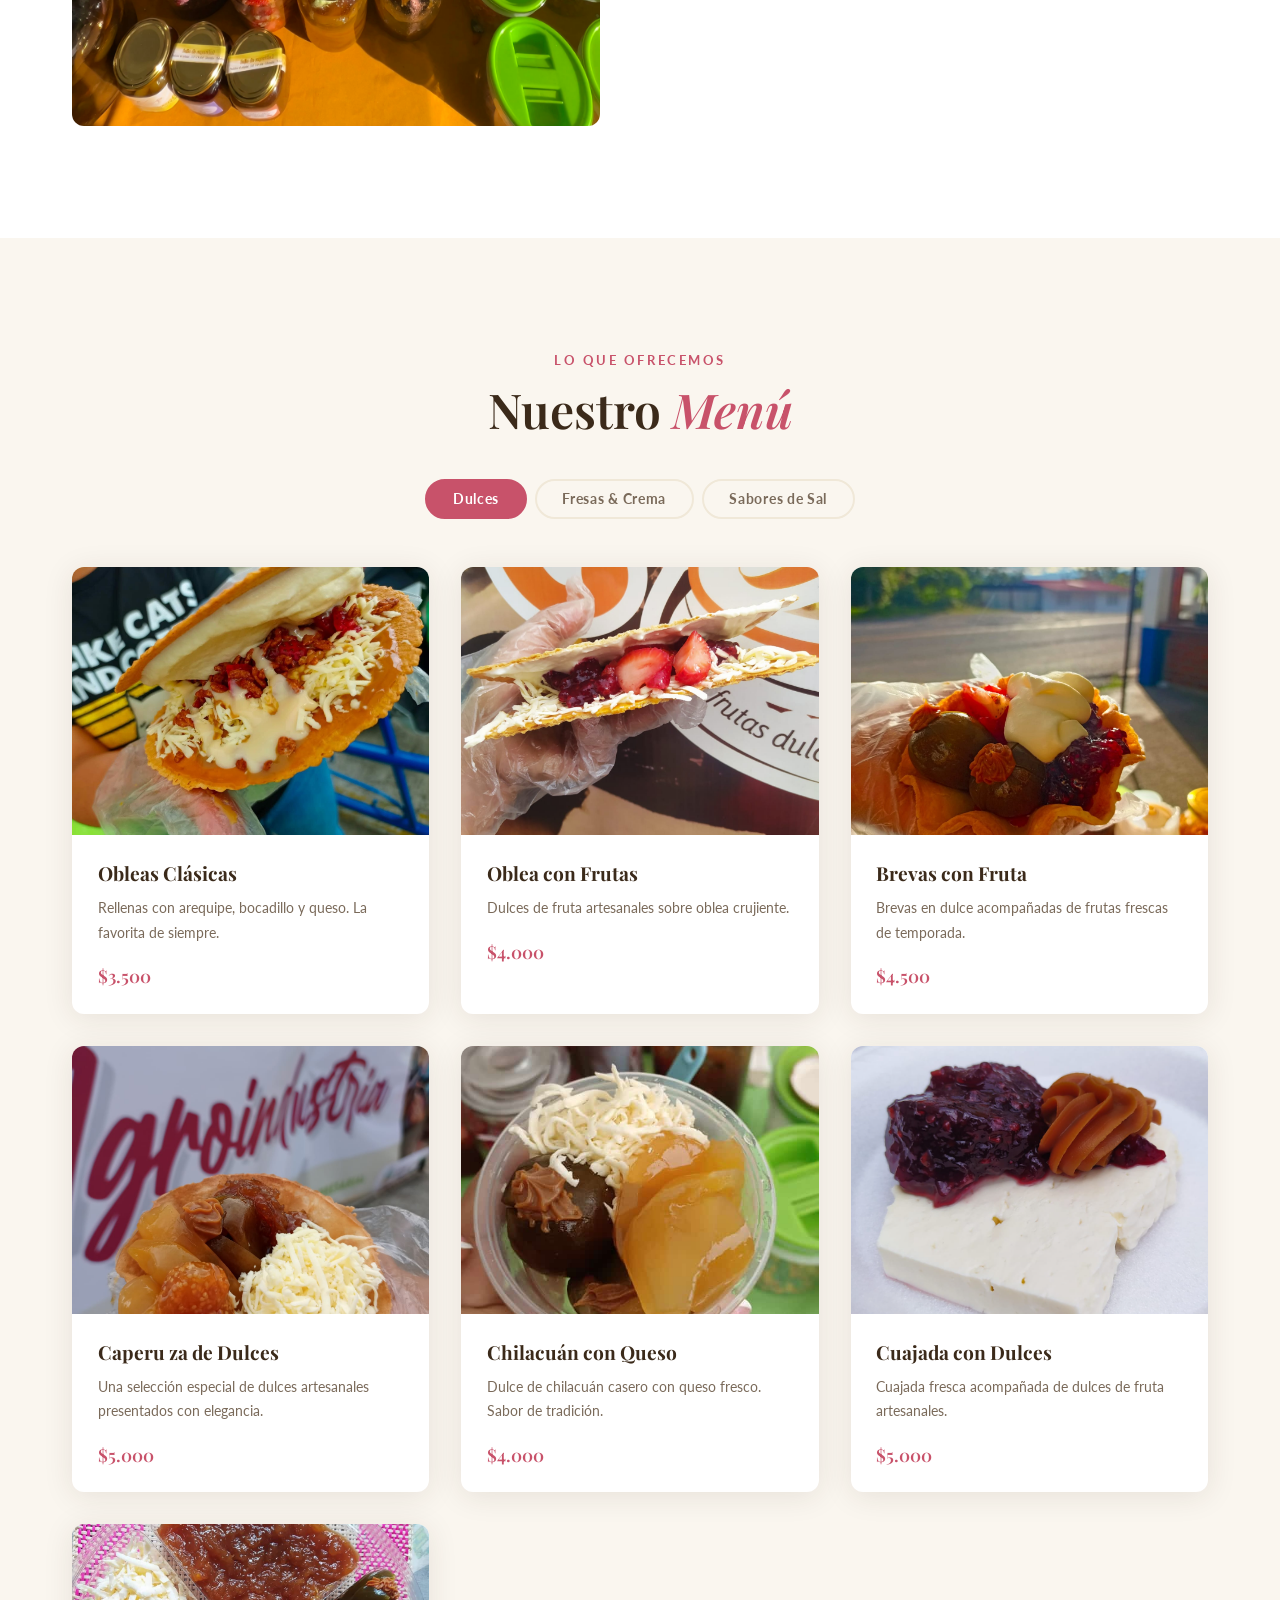
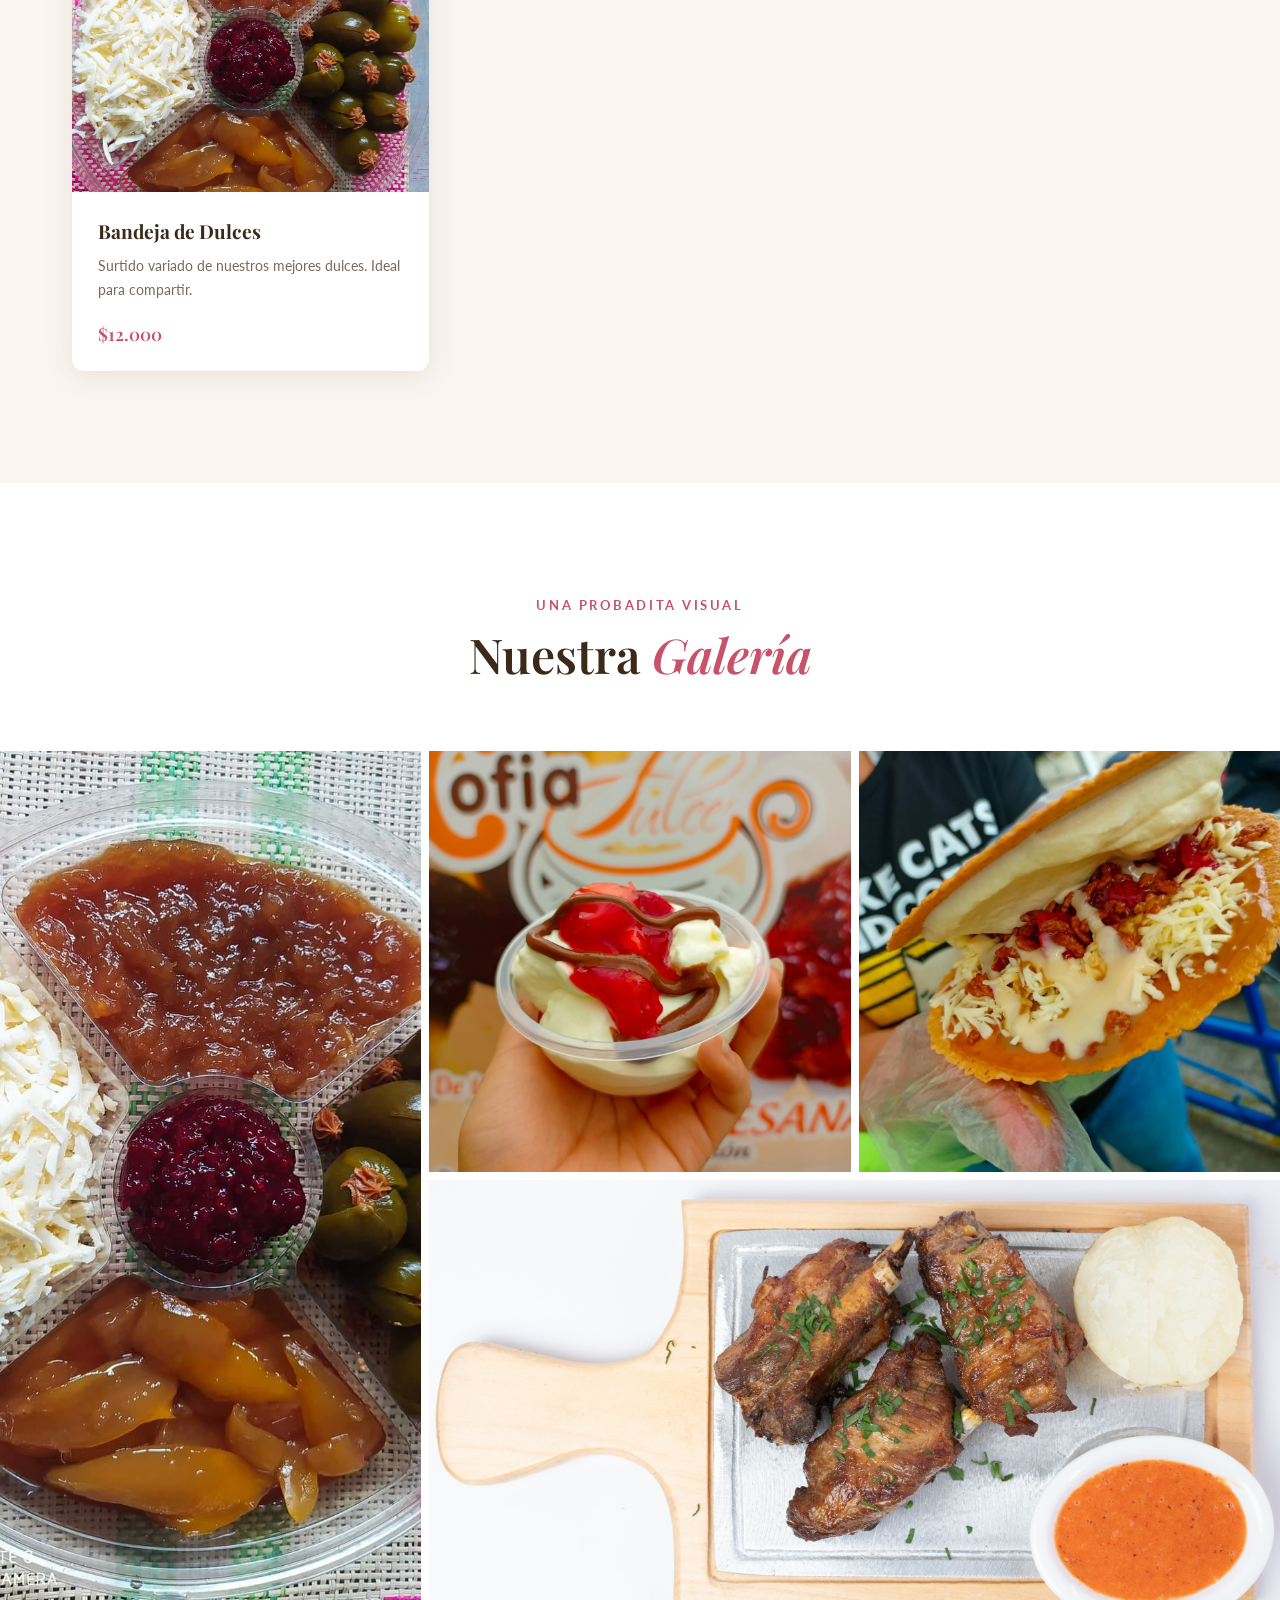
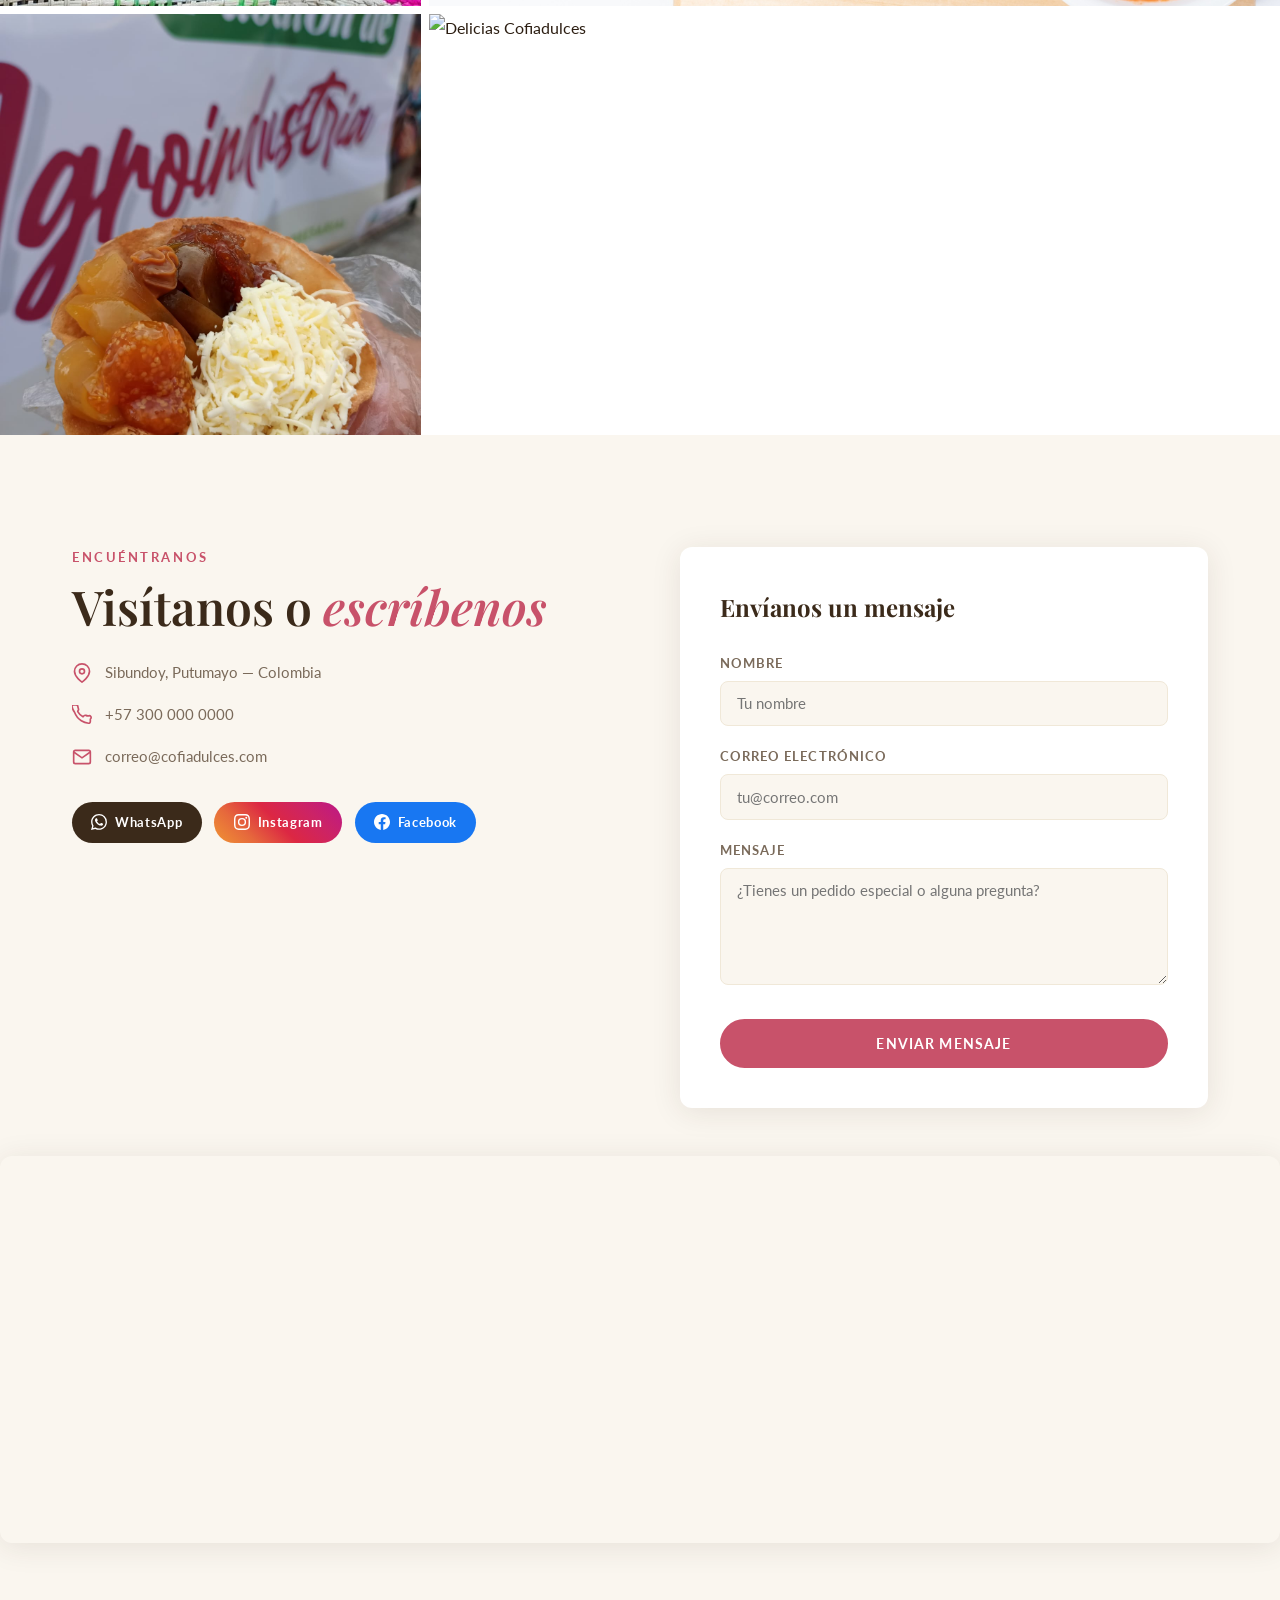
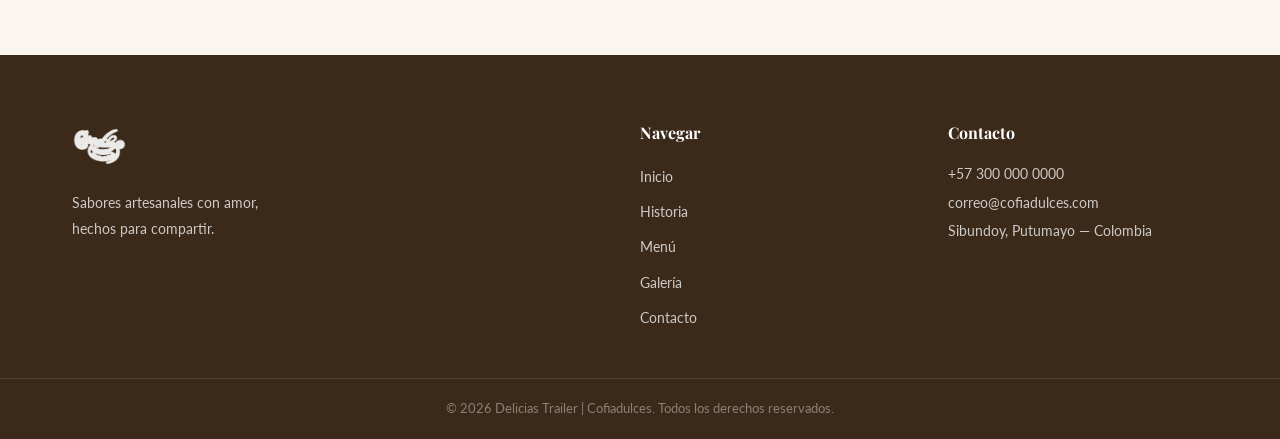
==== commit c32716de: "Agrega mapa de Google Maps y ubicación Sibundoy, Putumayo Co-Authored-By: Claude Sonnet 4.6 <noreply" ====
--- a/index.html
+++ b/index.html
@@ -241,7 +241,7 @@
         <ul class="contact-list">
           <li>
             <svg viewBox="0 0 24 24" fill="none" stroke="currentColor" stroke-width="2"><path d="M21 10c0 7-9 13-9 13S3 17 3 10a9 9 0 0118 0z"/><circle cx="12" cy="10" r="3"/></svg>
-            <span>Tu ciudad, Colombia</span>
+            <span>Sibundoy, Putumayo — Colombia</span>
           </li>
           <li>
             <svg viewBox="0 0 24 24" fill="none" stroke="currentColor" stroke-width="2"><path d="M22 16.92v3a2 2 0 01-2.18 2 19.79 19.79 0 01-8.63-3.07A19.5 19.5 0 013.07 8.81 19.79 19.79 0 01.01 2.18 2 2 0 012 0h3a2 2 0 012 1.72c.127.96.361 1.903.7 2.81a2 2 0 01-.45 2.11L6.91 7.91a16 16 0 006.29 6.29l1.27-1.27a2 2 0 012.11-.45c.907.339 1.85.573 2.81.7A2 2 0 0122 16.92z"/></svg>
@@ -288,6 +288,20 @@
         </form>
       </div>
     </div>
+
+    <!-- Mapa -->
+    <div class="mapa-wrapper">
+      <iframe
+        src="https://www.google.com/maps/embed?pb=!1m18!1m12!1m3!1d3983.8!2d-76.9062898!3d1.1939394!2m3!1f0!2f0!3f0!3m2!1i1024!2i768!4f13.1!3m3!1m2!1s0x8e2f34bb77d382c1%3A0x450eac1728911346!2sParador%20Natilac!5e0!3m2!1ses!2sco!4v1710000000000!5m2!1ses!2sco"
+        width="100%"
+        height="380"
+        style="border:0;"
+        allowfullscreen=""
+        loading="lazy"
+        referrerpolicy="no-referrer-when-downgrade"
+        title="Ubicación Delicias Trailer Cofiadulces — Sibundoy, Putumayo">
+      </iframe>
+    </div>
   </section>
 
   <!-- ========== FOOTER ========== -->
@@ -311,7 +325,7 @@
         <h4>Contacto</h4>
         <p>+57 300 000 0000</p>
         <p>correo@cofiadulces.com</p>
-        <p>Tu ciudad, Colombia</p>
+        <p>Sibundoy, Putumayo — Colombia</p>
       </div>
     </div>
     <div class="footer-bottom">
--- a/assets/css/style.css
+++ b/assets/css/style.css
@@ -586,6 +586,14 @@
 .footer-nav a:hover { color: var(--rose-light); }
 .footer-contact p { font-size: 0.88rem; margin-bottom: 0.3rem; }
 
+/* Mapa */
+.mapa-wrapper {
+  margin-top: 3rem;
+  border-radius: var(--radius);
+  overflow: hidden;
+  box-shadow: var(--shadow);
+}
+
 .footer-bottom {
   border-top: 1px solid rgba(255,255,255,0.1);
   text-align: center;
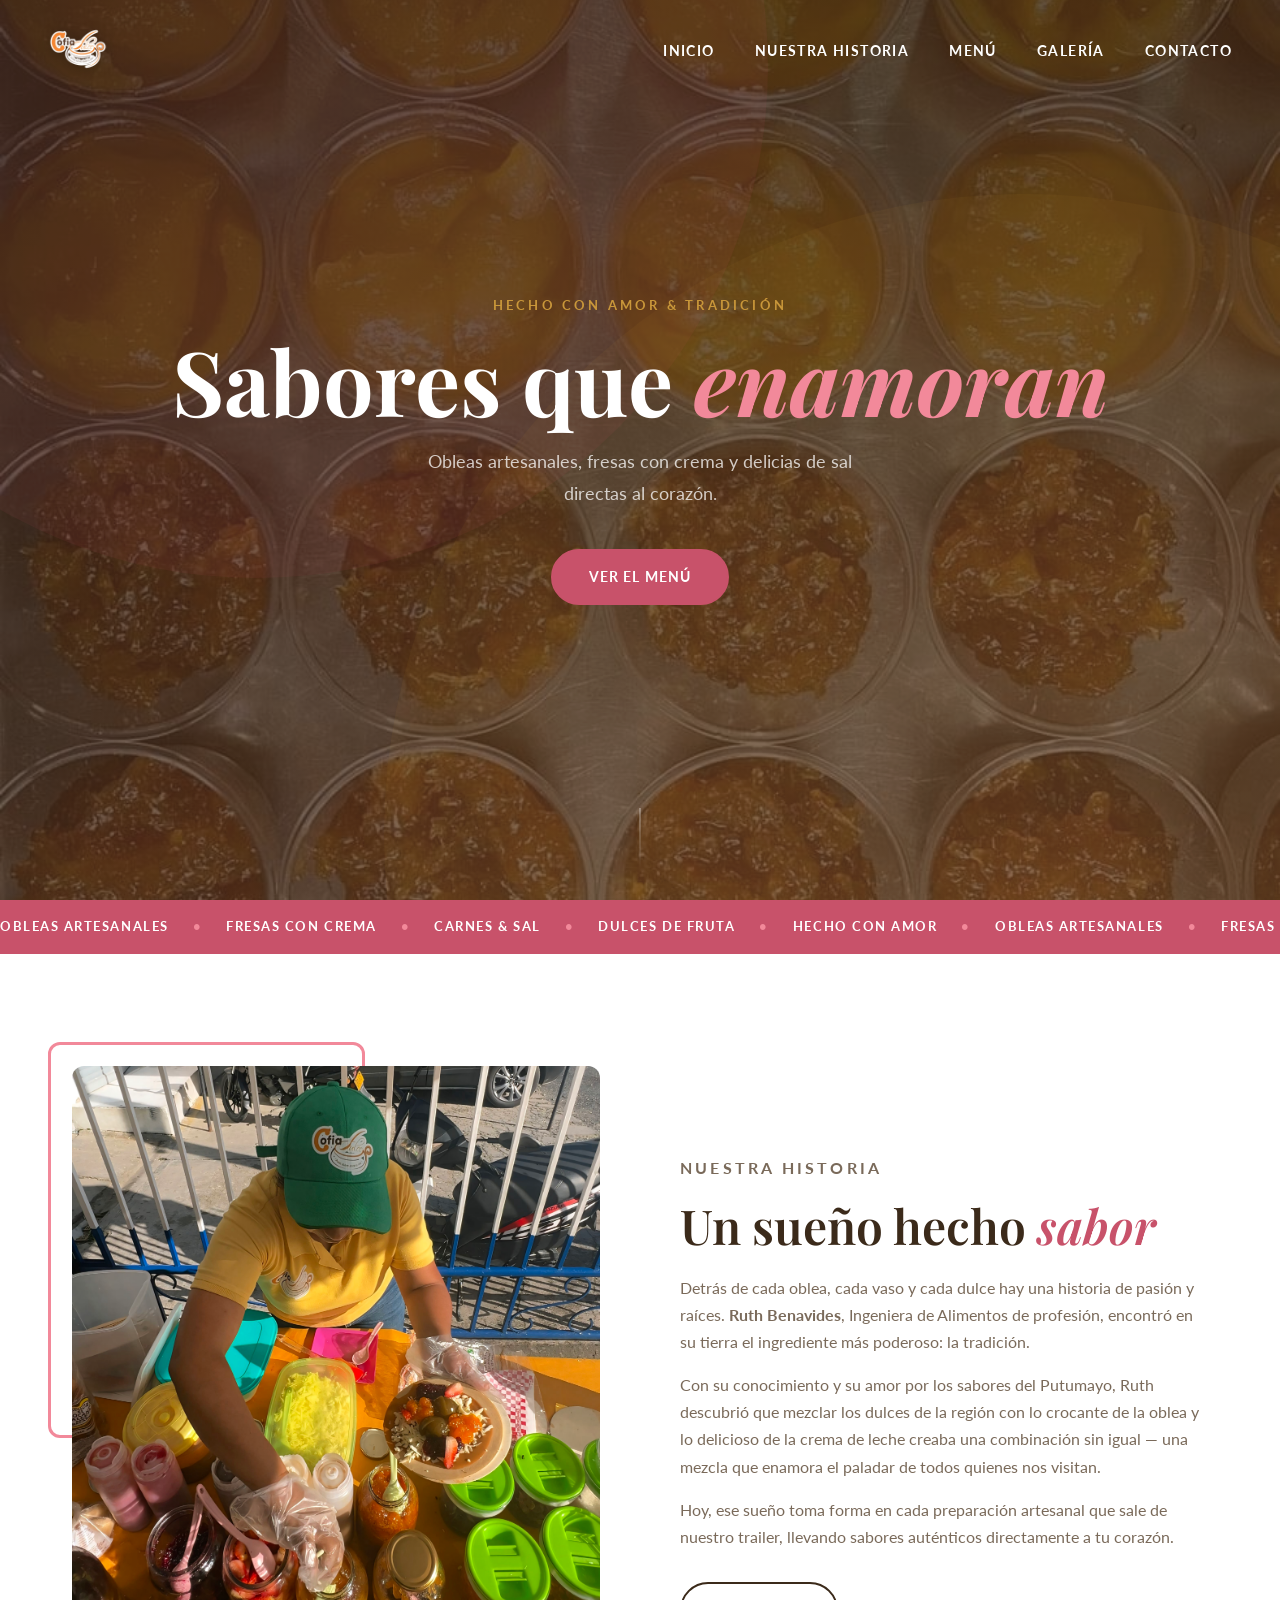
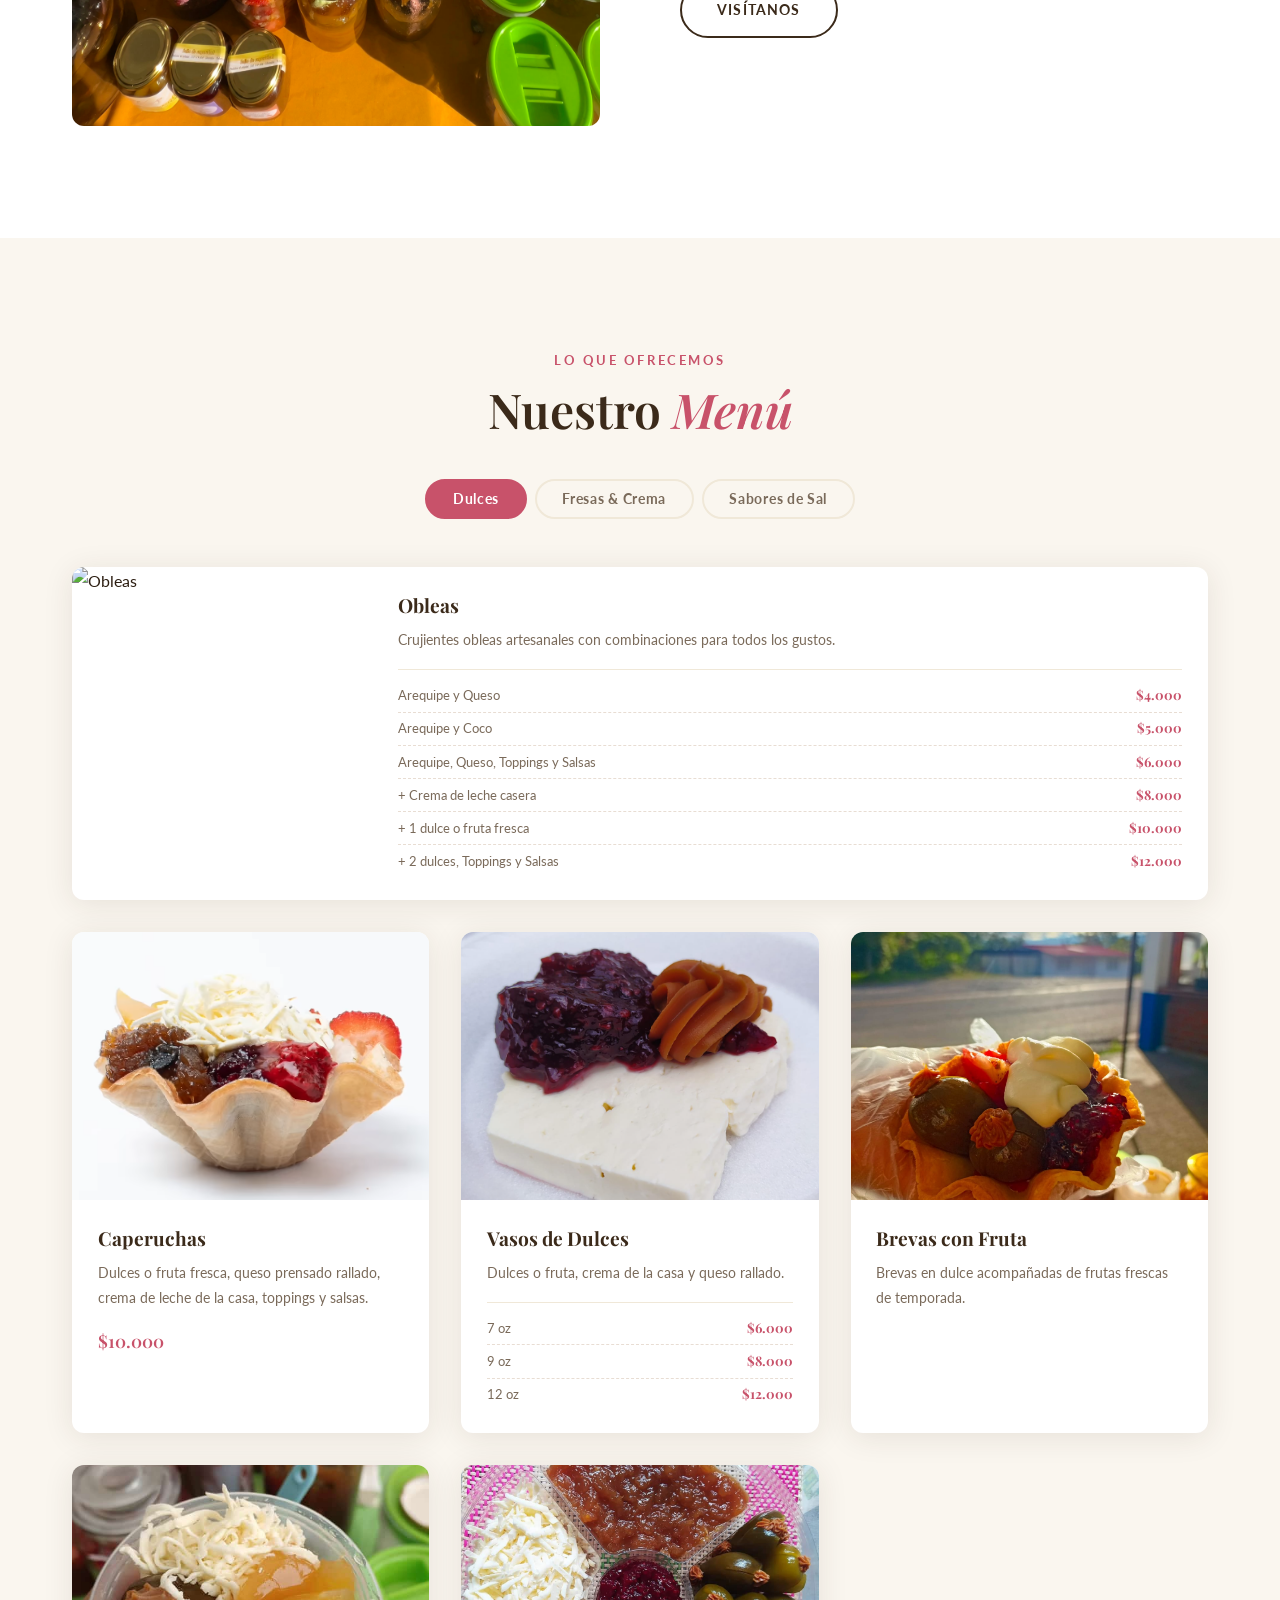
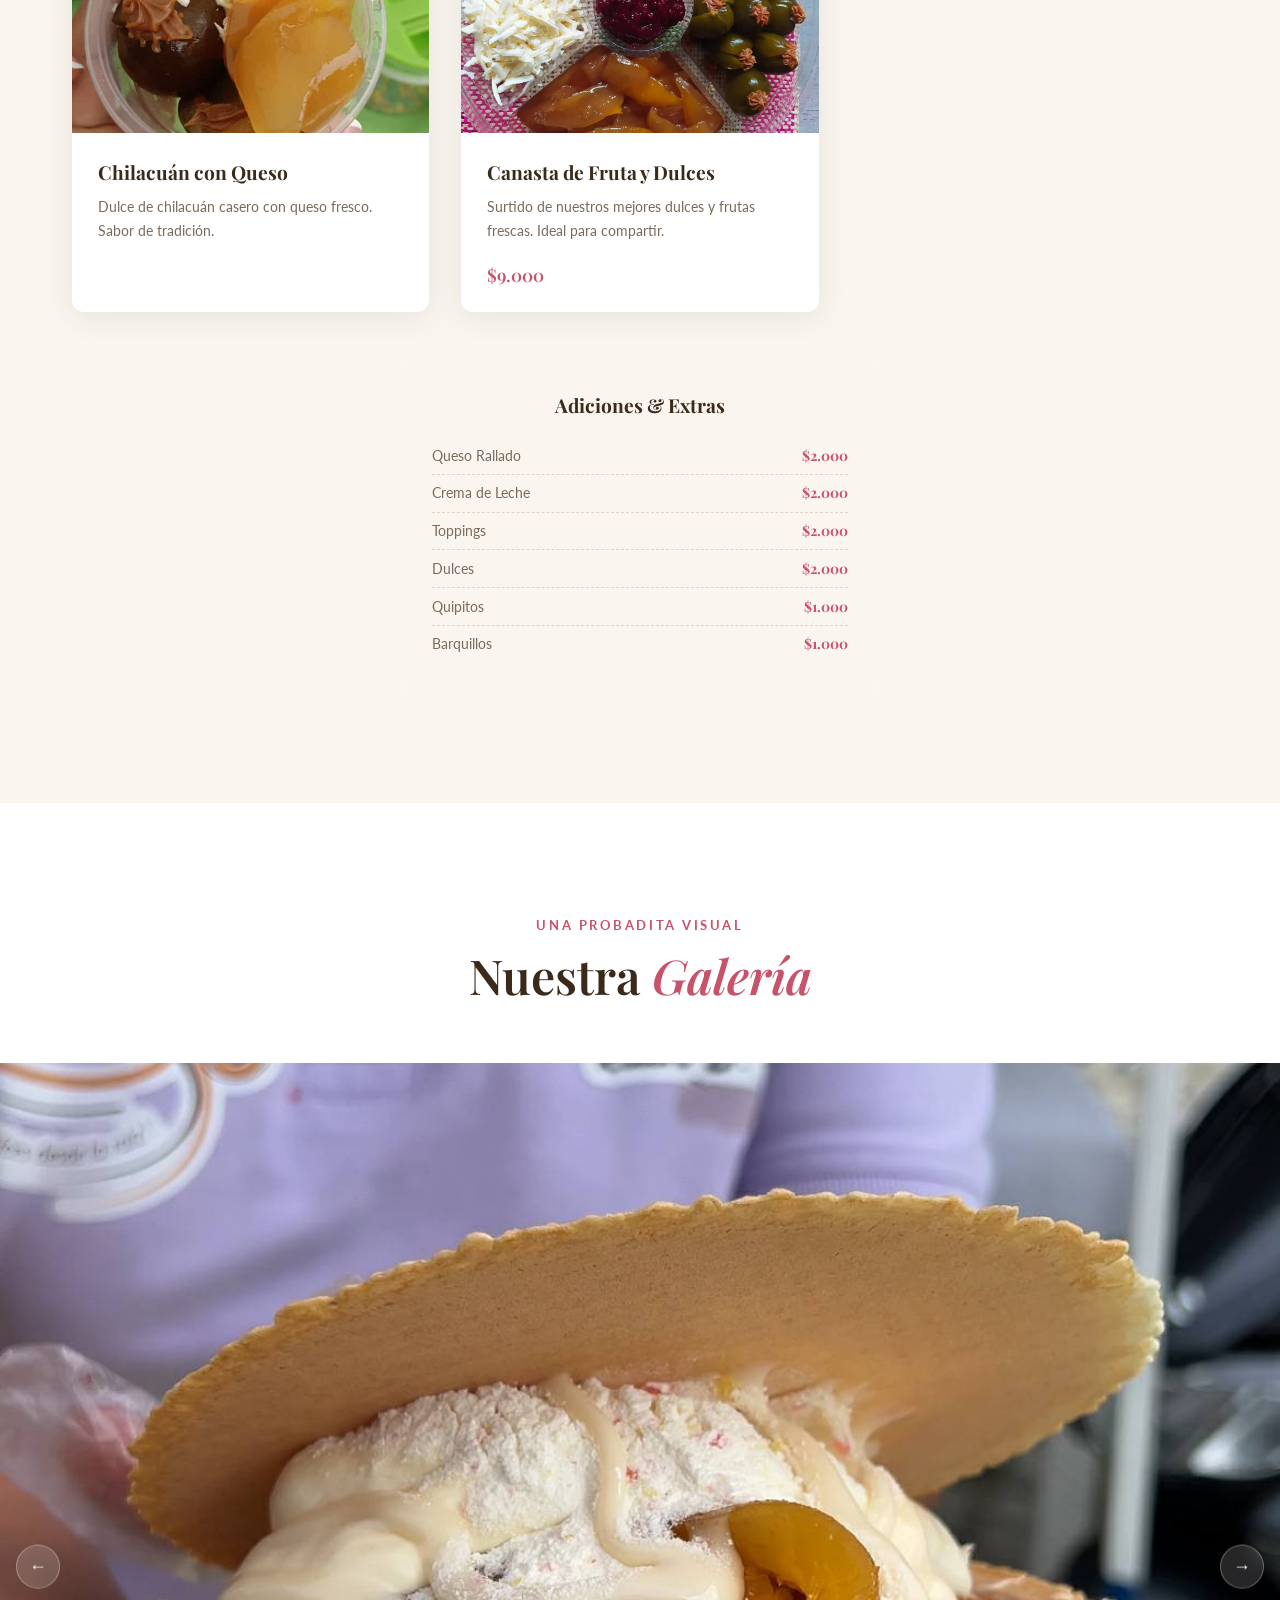
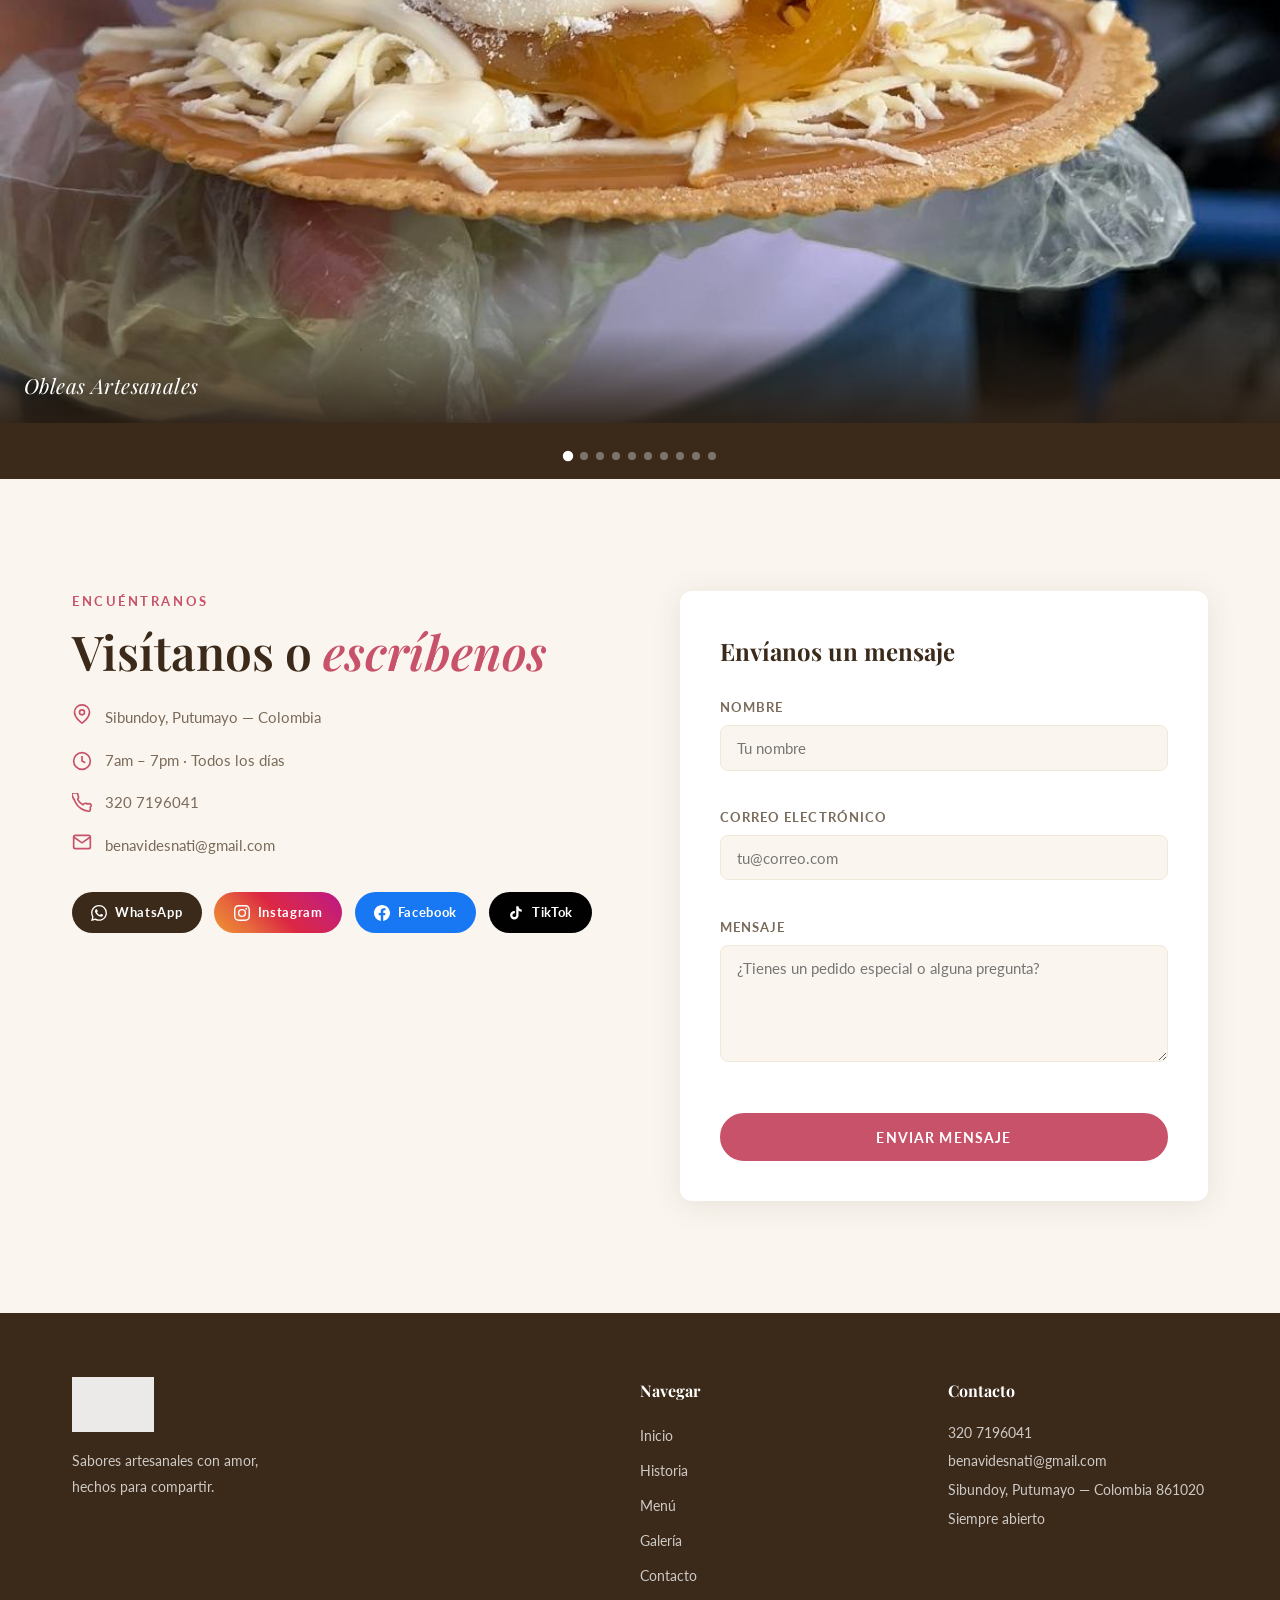
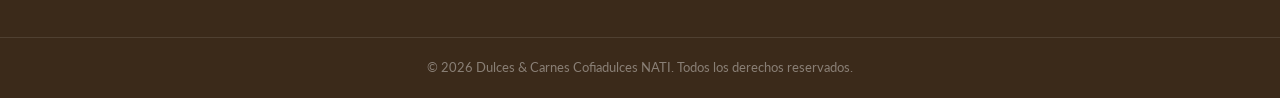
==== commit 7b0573a4: "avanzando" ====
--- a/index.html
+++ b/index.html
@@ -67,14 +67,19 @@
         <p class="section-eyebrow">Nuestra Historia</p>
         <h2>Un sueño hecho <em>sabor</em></h2>
         <p>
-          Todo comenzó con una receta familiar, mucho cariño y el deseo de compartir
-          esos sabores únicos que solo la tradición puede ofrecer. Nuestra fundadora
-          decidió llevar esa magia a las calles, creando un espacio donde cada bocado
-          cuenta una historia.
+          Detrás de cada oblea, cada vaso y cada dulce hay una historia de pasión y raíces.
+          <strong>Ruth Benavides</strong>, Ingeniera de Alimentos de profesión, encontró en
+          su tierra el ingrediente más poderoso: la tradición.
         </p>
         <p>
-          Desde el primer día, la misión ha sido clara: ingredientes frescos,
-          preparación artesanal y una sonrisa en cada entrega.
+          Con su conocimiento y su amor por los sabores del Putumayo, Ruth descubrió que
+          mezclar los dulces de la región con lo crocante de la oblea y lo delicioso de la
+          crema de leche creaba una combinación sin igual — una mezcla que enamora el
+          paladar de todos quienes nos visitan.
+        </p>
+        <p>
+          Hoy, ese sueño toma forma en cada preparación artesanal que sale de nuestro
+          trailer, llevando sabores auténticos directamente a tu corazón.
         </p>
         <a href="#contacto" class="btn-secondary">Visítanos</a>
       </div>
@@ -96,36 +101,54 @@
 
       <!-- Categoría: Dulces -->
       <div class="menu-grid active" data-cat="dulces">
-        <div class="menu-card">
-          <img class="card-img" src="assets/images/obleas.jpg" alt="Obleas Clásicas" />
-          <div class="card-body">
-            <h3>Obleas Clásicas</h3>
-            <p>Rellenas con arequipe, bocadillo y queso. La favorita de siempre.</p>
-            <span class="price">$3.500</span>
-          </div>
-        </div>
-        <div class="menu-card">
-          <img class="card-img" src="assets/images/obleaConFrutas.jpg" alt="Oblea con Frutas" />
-          <div class="card-body">
-            <h3>Oblea con Frutas</h3>
-            <p>Dulces de fruta artesanales sobre oblea crujiente.</p>
-            <span class="price">$4.000</span>
-          </div>
-        </div>
+
+        <!-- Obleas -->
+        <div class="menu-card menu-card--wide">
+          <img class="card-img" src="assets/images/obleaconfrutas.jpg" alt="Obleas" />
+          <div class="card-body">
+            <h3>Obleas</h3>
+            <p>Crujientes obleas artesanales con combinaciones para todos los gustos.</p>
+            <ul class="variants">
+              <li><span class="var-desc">Arequipe y Queso</span><span class="var-price">$4.000</span></li>
+              <li><span class="var-desc">Arequipe y Coco</span><span class="var-price">$5.000</span></li>
+              <li><span class="var-desc">Arequipe, Queso, Toppings y Salsas</span><span class="var-price">$6.000</span></li>
+              <li><span class="var-desc">+ Crema de leche casera</span><span class="var-price">$8.000</span></li>
+              <li><span class="var-desc">+ 1 dulce o fruta fresca</span><span class="var-price">$10.000</span></li>
+              <li><span class="var-desc">+ 2 dulces, Toppings y Salsas</span><span class="var-price">$12.000</span></li>
+            </ul>
+          </div>
+        </div>
+
+        <!-- Caperuchas -->
+        <div class="menu-card">
+          <img class="card-img" src="assets/images/caperuchaoriginal.png" alt="Caperuchas" />
+          <div class="card-body">
+            <h3>Caperuchas</h3>
+            <p>Dulces o fruta fresca, queso prensado rallado, crema de leche de la casa, toppings y salsas.</p>
+            <span class="price">$10.000</span>
+          </div>
+        </div>
+
+        <!-- Vasos -->
+        <div class="menu-card">
+          <img class="card-img" src="assets/images/cuajadaConDulces.png" alt="Vasos de Dulces" />
+          <div class="card-body">
+            <h3>Vasos de Dulces</h3>
+            <p>Dulces o fruta, crema de la casa y queso rallado.</p>
+            <ul class="variants">
+              <li><span class="var-desc">7 oz</span><span class="var-price">$6.000</span></li>
+              <li><span class="var-desc">9 oz</span><span class="var-price">$8.000</span></li>
+              <li><span class="var-desc">12 oz</span><span class="var-price">$12.000</span></li>
+            </ul>
+          </div>
+        </div>
+
+        <!-- Otros dulces -->
         <div class="menu-card">
           <img class="card-img" src="assets/images/BrevasConFruta.png" alt="Brevas con Fruta" />
           <div class="card-body">
             <h3>Brevas con Fruta</h3>
             <p>Brevas en dulce acompañadas de frutas frescas de temporada.</p>
-            <span class="price">$4.500</span>
-          </div>
-        </div>
-        <div class="menu-card">
-          <img class="card-img" src="assets/images/caperuzaDeDulces.jpg" alt="Caperu za de Dulces" />
-          <div class="card-body">
-            <h3>Caperu za de Dulces</h3>
-            <p>Una selección especial de dulces artesanales presentados con elegancia.</p>
-            <span class="price">$5.000</span>
           </div>
         </div>
         <div class="menu-card">
@@ -133,35 +156,29 @@
           <div class="card-body">
             <h3>Chilacuán con Queso</h3>
             <p>Dulce de chilacuán casero con queso fresco. Sabor de tradición.</p>
-            <span class="price">$4.000</span>
-          </div>
-        </div>
-        <div class="menu-card">
-          <img class="card-img" src="assets/images/cuajadaConDulces.png" alt="Cuajada con Dulces" />
-          <div class="card-body">
-            <h3>Cuajada con Dulces</h3>
-            <p>Cuajada fresca acompañada de dulces de fruta artesanales.</p>
-            <span class="price">$5.000</span>
-          </div>
-        </div>
-        <div class="menu-card">
-          <img class="card-img" src="assets/images/bandejaDeDulces.png" alt="Bandeja de Dulces" />
-          <div class="card-body">
-            <h3>Bandeja de Dulces</h3>
-            <p>Surtido variado de nuestros mejores dulces. Ideal para compartir.</p>
-            <span class="price">$12.000</span>
+          </div>
+        </div>
+        <div class="menu-card">
+          <img class="card-img" src="assets/images/bandejaDeDulces.png" alt="Canasta de Fruta y Dulces" />
+          <div class="card-body">
+            <h3>Canasta de Fruta y Dulces</h3>
+            <p>Surtido de nuestros mejores dulces y frutas frescas. Ideal para compartir.</p>
+            <span class="price">$9.000</span>
           </div>
         </div>
       </div>
 
       <!-- Categoría: Fresas -->
       <div class="menu-grid" data-cat="fresas">
-        <div class="menu-card">
-          <img class="card-img" src="assets/images/fresasConCrema.png" alt="Fresas con Crema" />
+        <div class="menu-card menu-card--wide">
+          <img class="card-img" src="assets/images/fresasconcrema.jpg" alt="Fresas con Crema" />
           <div class="card-body">
             <h3>Fresas con Crema</h3>
-            <p>Fresas frescas, crema batida y un toque de azúcar. Clásico irresistible.</p>
-            <span class="price">$5.000</span>
+            <p>Fresas frescas con crema de leche de la casa. Clásico irresistible.</p>
+            <ul class="variants">
+              <li><span class="var-desc">7 oz</span><span class="var-price">$7.000</span></li>
+              <li><span class="var-desc">9 oz</span><span class="var-price">$9.000</span></li>
+            </ul>
           </div>
         </div>
         <div class="menu-card">
@@ -179,17 +196,17 @@
         <div class="menu-card">
           <img class="card-img" src="assets/images/chorizoArtesanal.jpg" alt="Chorizo Artesanal" />
           <div class="card-body">
-            <h3>Chorizo Artesanal</h3>
-            <p>Chorizo con papa criolla y ají casero. Sabor auténtico de campo.</p>
-            <span class="price">$8.000</span>
+            <h3>Chorizo Artesanal Ahumado</h3>
+            <p>Chorizo artesanal ahumado con papa criolla y ají casero.</p>
+            <span class="price">$5.000</span>
           </div>
         </div>
         <div class="menu-card">
           <img class="card-img" src="assets/images/chorizoDelCampo.jpg" alt="Chorizo del Campo" />
           <div class="card-body">
-            <h3>Chorizo del Campo</h3>
-            <p>Preparado con receta tradicional y asado al momento.</p>
-            <span class="price">$9.000</span>
+            <h3>Chorizo del Campo — Paquete x5</h3>
+            <p>Lleva nuestro chorizo artesanal a casa y prepáralo como más te guste.</p>
+            <span class="price">$17.000</span>
           </div>
         </div>
         <div class="menu-card">
@@ -201,6 +218,20 @@
           </div>
         </div>
       </div>
+
+      <!-- Adiciones y Extras -->
+      <div class="extras-box">
+        <h3>Adiciones &amp; Extras</h3>
+        <ul class="extras-list">
+          <li><span>Queso Rallado</span><span>$2.000</span></li>
+          <li><span>Crema de Leche</span><span>$2.000</span></li>
+          <li><span>Toppings</span><span>$2.000</span></li>
+          <li><span>Dulces</span><span>$2.000</span></li>
+          <li><span>Quipitos</span><span>$1.000</span></li>
+          <li><span>Barquillos</span><span>$1.000</span></li>
+        </ul>
+      </div>
+
     </div>
   </section>
 
@@ -210,25 +241,57 @@
       <p class="section-eyebrow center">Una probadita visual</p>
       <h2 class="center">Nuestra <em>Galería</em></h2>
     </div>
-    <div class="galeria-grid">
-      <div class="gal-item tall">
-        <img src="assets/images/bandejaDeDulces.png" alt="Bandeja de dulces artesanales" />
-      </div>
-      <div class="gal-item">
-        <img src="assets/images/fresasConCrema.png" alt="Fresas con crema" />
-      </div>
-      <div class="gal-item">
-        <img src="assets/images/obleas.jpg" alt="Obleas clásicas" />
-      </div>
-      <div class="gal-item wide">
-        <img src="assets/images/costillasCerdo.jpg" alt="Costillas de cerdo" />
-      </div>
-      <div class="gal-item">
-        <img src="assets/images/caperuzaDeDulces.jpg" alt="Caperu za de dulces" />
-      </div>
-      <div class="gal-item">
-        <img src="assets/images/IMG_8296 (1).jpg" alt="Delicias Cofiadulces" />
-      </div>
+
+    <div class="slider-wrapper">
+      <!-- Flechas -->
+      <button class="slider-arrow slider-prev" aria-label="Anterior">&#8592;</button>
+      <button class="slider-arrow slider-next" aria-label="Siguiente">&#8594;</button>
+
+      <div class="slider-track" id="sliderTrack">
+        <div class="slide">
+          <img src="assets/images/obleagaleria.jpg" alt="Obleas Cofiadulces" />
+          <div class="slide-caption">Obleas Artesanales</div>
+        </div>
+        <div class="slide">
+          <img src="assets/images/fresasconcrema.jpg" alt="Fresas con crema" />
+          <div class="slide-caption">Fresas con Crema</div>
+        </div>
+        <div class="slide">
+          <img src="assets/images/caperucha.jpg" alt="Caperuchas de dulces" />
+          <div class="slide-caption">Caperuchas</div>
+        </div>
+        <div class="slide">
+          <img src="assets/images/ensaladadefrutas.jpg" alt="Ensalada de frutas" />
+          <div class="slide-caption">Ensalada de Frutas</div>
+        </div>
+        <div class="slide">
+          <img src="assets/images/dulceenfrasco.jpg" alt="Dulce en frasco" />
+          <div class="slide-caption">Dulces de la Casa</div>
+        </div>
+        <div class="slide">
+          <img src="assets/images/obleaconfrutas.jpg" alt="Oblea con frutas" />
+          <div class="slide-caption">Oblea con Frutas</div>
+        </div>
+        <div class="slide">
+          <img src="assets/images/emprendedora.jpg" alt="Cofiadulces NATI" />
+          <div class="slide-caption">Cofiadulces NATI</div>
+        </div>
+        <div class="slide">
+          <img src="assets/images/chorizoArtesanal.jpg" alt="Chorizo artesanal ahumado" />
+          <div class="slide-caption">Chorizo Artesanal Ahumado</div>
+        </div>
+        <div class="slide">
+          <img src="assets/images/costillasCerdo.jpg" alt="Costillas de cerdo" />
+          <div class="slide-caption">Costillas de Cerdo</div>
+        </div>
+        <div class="slide">
+          <img src="assets/images/bandejaDeDulces.png" alt="Bandeja de dulces" />
+          <div class="slide-caption">Bandeja de Dulces</div>
+        </div>
+      </div>
+
+      <!-- Puntos -->
+      <div class="slider-dots" id="sliderDots"></div>
     </div>
   </section>
 
@@ -240,67 +303,73 @@
         <h2>Visítanos o <em>escríbenos</em></h2>
         <ul class="contact-list">
           <li>
-            <svg viewBox="0 0 24 24" fill="none" stroke="currentColor" stroke-width="2"><path d="M21 10c0 7-9 13-9 13S3 17 3 10a9 9 0 0118 0z"/><circle cx="12" cy="10" r="3"/></svg>
+            <a href="https://maps.google.com/?q=1.1939394,-76.9038261" target="_blank" aria-label="Ver en Google Maps">
+              <svg viewBox="0 0 24 24" fill="none" stroke="currentColor" stroke-width="2"><path d="M21 10c0 7-9 13-9 13S3 17 3 10a9 9 0 0118 0z"/><circle cx="12" cy="10" r="3"/></svg>
+            </a>
             <span>Sibundoy, Putumayo — Colombia</span>
           </li>
           <li>
-            <svg viewBox="0 0 24 24" fill="none" stroke="currentColor" stroke-width="2"><path d="M22 16.92v3a2 2 0 01-2.18 2 19.79 19.79 0 01-8.63-3.07A19.5 19.5 0 013.07 8.81 19.79 19.79 0 01.01 2.18 2 2 0 012 0h3a2 2 0 012 1.72c.127.96.361 1.903.7 2.81a2 2 0 01-.45 2.11L6.91 7.91a16 16 0 006.29 6.29l1.27-1.27a2 2 0 012.11-.45c.907.339 1.85.573 2.81.7A2 2 0 0122 16.92z"/></svg>
-            <span>+57 300 000 0000</span>
+            <svg viewBox="0 0 24 24" fill="none" stroke="currentColor" stroke-width="2"><circle cx="12" cy="12" r="10"/><polyline points="12 6 12 12 16 14"/></svg>
+            <span>7am – 7pm · Todos los días</span>
           </li>
           <li>
-            <svg viewBox="0 0 24 24" fill="none" stroke="currentColor" stroke-width="2"><path d="M4 4h16c1.1 0 2 .9 2 2v12c0 1.1-.9 2-2 2H4c-1.1 0-2-.9-2-2V6c0-1.1.9-2 2-2z"/><polyline points="22,6 12,13 2,6"/></svg>
-            <span>correo@cofiadulces.com</span>
+            <svg viewBox="0 0 24 24" fill="none" stroke="currentColor" stroke-width="2"><path d="M22 16.92v3a2 2 0 01-2.18 2 19.79 19.79 0 01-8.63-3.07A19.5 19.5 0 013.07 8.81 19.79 19.79 0 01.01 2.18 2 2 0 012 0h3a2 2 0 012 1.72c.127.96.361 1.903.7 2.81a2 2 0 01-.45 2.11L6.91 7.91a16 16 0 006.29 6.29l1.27-1.27a2 2 0 012.11-.45c.907.339 1.85.573 2.81.7A2 2 0 0122 16.92z"/></svg>
+            <a href="tel:+573207196041">320 7196041</a>
+          </li>
+          <li>
+            <a href="mailto:benavidesnati@gmail.com" aria-label="Enviar correo">
+              <svg viewBox="0 0 24 24" fill="none" stroke="currentColor" stroke-width="2"><path d="M4 4h16c1.1 0 2 .9 2 2v12c0 1.1-.9 2-2 2H4c-1.1 0-2-.9-2-2V6c0-1.1.9-2 2-2z"/><polyline points="22,6 12,13 2,6"/></svg>
+            </a>
+            <span>benavidesnati@gmail.com</span>
           </li>
         </ul>
 
         <div class="social-links">
-          <a href="#" class="social-btn" aria-label="WhatsApp">
+          <a href="https://wa.me/573207196041" target="_blank" class="social-btn" aria-label="WhatsApp">
             <svg viewBox="0 0 24 24" fill="currentColor"><path d="M17.472 14.382c-.297-.149-1.758-.867-2.03-.967-.273-.099-.471-.148-.67.15-.197.297-.767.966-.94 1.164-.173.199-.347.223-.644.075-.297-.15-1.255-.463-2.39-1.475-.883-.788-1.48-1.761-1.653-2.059-.173-.297-.018-.458.13-.606.134-.133.298-.347.446-.52.149-.174.198-.298.298-.497.099-.198.05-.371-.025-.52-.075-.149-.669-1.612-.916-2.207-.242-.579-.487-.5-.669-.51-.173-.008-.371-.01-.57-.01-.198 0-.52.074-.792.372-.272.297-1.04 1.016-1.04 2.479 0 1.462 1.065 2.875 1.213 3.074.149.198 2.096 3.2 5.077 4.487.709.306 1.262.489 1.694.625.712.227 1.36.195 1.871.118.571-.085 1.758-.719 2.006-1.413.248-.694.248-1.289.173-1.413-.074-.124-.272-.198-.57-.347m-5.421 7.403h-.004a9.87 9.87 0 01-5.031-1.378l-.361-.214-3.741.982.998-3.648-.235-.374a9.86 9.86 0 01-1.51-5.26c.001-5.45 4.436-9.884 9.888-9.884 2.64 0 5.122 1.03 6.988 2.898a9.825 9.825 0 012.893 6.994c-.003 5.45-4.437 9.884-9.885 9.884m8.413-18.297A11.815 11.815 0 0012.05 0C5.495 0 .16 5.335.157 11.892c0 2.096.547 4.142 1.588 5.945L.057 24l6.305-1.654a11.882 11.882 0 005.683 1.448h.005c6.554 0 11.89-5.335 11.893-11.893a11.821 11.821 0 00-3.48-8.413z"/></svg>
             WhatsApp
           </a>
-          <a href="#" class="social-btn instagram" aria-label="Instagram">
+          <a href="https://www.instagram.com/cofiadulces_/" target="_blank" class="social-btn instagram" aria-label="Instagram">
             <svg viewBox="0 0 24 24" fill="currentColor"><path d="M12 2.163c3.204 0 3.584.012 4.85.07 3.252.148 4.771 1.691 4.919 4.919.058 1.265.069 1.645.069 4.849 0 3.205-.012 3.584-.069 4.849-.149 3.225-1.664 4.771-4.919 4.919-1.266.058-1.644.07-4.85.07-3.204 0-3.584-.012-4.849-.07-3.26-.149-4.771-1.699-4.919-4.92-.058-1.265-.07-1.644-.07-4.849 0-3.204.013-3.583.07-4.849.149-3.227 1.664-4.771 4.919-4.919 1.266-.057 1.645-.069 4.849-.069zM12 0C8.741 0 8.333.014 7.053.072 2.695.272.273 2.69.073 7.052.014 8.333 0 8.741 0 12c0 3.259.014 3.668.072 4.948.2 4.358 2.618 6.78 6.98 6.98C8.333 23.986 8.741 24 12 24c3.259 0 3.668-.014 4.948-.072 4.354-.2 6.782-2.618 6.979-6.98.059-1.28.073-1.689.073-4.948 0-3.259-.014-3.667-.072-4.947-.196-4.354-2.617-6.78-6.979-6.98C15.668.014 15.259 0 12 0zm0 5.838a6.162 6.162 0 100 12.324 6.162 6.162 0 000-12.324zM12 16a4 4 0 110-8 4 4 0 010 8zm6.406-11.845a1.44 1.44 0 100 2.881 1.44 1.44 0 000-2.881z"/></svg>
             Instagram
           </a>
-          <a href="#" class="social-btn facebook" aria-label="Facebook">
+          <a href="https://www.facebook.com/profile.php?id=100051604736872" target="_blank" class="social-btn facebook" aria-label="Facebook">
             <svg viewBox="0 0 24 24" fill="currentColor"><path d="M24 12.073c0-6.627-5.373-12-12-12s-12 5.373-12 12c0 5.99 4.388 10.954 10.125 11.854v-8.385H7.078v-3.47h3.047V9.43c0-3.007 1.792-4.669 4.533-4.669 1.312 0 2.686.235 2.686.235v2.953H15.83c-1.491 0-1.956.925-1.956 1.874v2.25h3.328l-.532 3.47h-2.796v8.385C19.612 23.027 24 18.062 24 12.073z"/></svg>
             Facebook
           </a>
-        </div>
+          <a href="https://www.tiktok.com/@ruth.benavides59" target="_blank" class="social-btn tiktok" aria-label="TikTok">
+            <svg viewBox="0 0 24 24" fill="currentColor"><path d="M19.59 6.69a4.83 4.83 0 01-3.77-4.25V2h-3.45v13.67a2.89 2.89 0 01-2.88 2.5 2.89 2.89 0 01-2.89-2.89 2.89 2.89 0 012.89-2.89c.28 0 .54.04.79.1V9.01a6.27 6.27 0 00-.79-.05 6.34 6.34 0 00-6.34 6.34 6.34 6.34 0 006.34 6.34 6.34 6.34 0 006.33-6.34V8.69a8.18 8.18 0 004.78 1.52V6.76a4.85 4.85 0 01-1.01-.07z"/></svg>
+            TikTok
+          </a>
+        </div>
+
+
       </div>
 
       <div class="contacto-form">
         <h3>Envíanos un mensaje</h3>
-        <form>
+        <form id="contactForm" action="https://formsubmit.co/benavidesnati@gmail.com" method="POST" novalidate>
+          <input type="hidden" name="_subject" value="Nuevo mensaje - Cofiadulces NATI">
+          <input type="hidden" name="_captcha" value="false">
+          <input type="hidden" name="_next" value="https://jbenavidesnati05.github.io/Delicias-Trailer-Cofiadulces-/">
           <div class="form-group">
             <label for="nombre">Nombre</label>
-            <input type="text" id="nombre" placeholder="Tu nombre" />
+            <input type="text" id="nombre" name="nombre" placeholder="Tu nombre" />
+            <span class="form-error" id="error-nombre"></span>
           </div>
           <div class="form-group">
             <label for="email">Correo electrónico</label>
-            <input type="email" id="email" placeholder="tu@correo.com" />
+            <input type="email" id="email" name="email" placeholder="tu@correo.com" />
+            <span class="form-error" id="error-email"></span>
           </div>
           <div class="form-group">
             <label for="mensaje">Mensaje</label>
-            <textarea id="mensaje" rows="5" placeholder="¿Tienes un pedido especial o alguna pregunta?"></textarea>
+            <textarea id="mensaje" name="mensaje" rows="5" placeholder="¿Tienes un pedido especial o alguna pregunta?"></textarea>
+            <span class="form-error" id="error-mensaje"></span>
           </div>
           <button type="submit" class="btn-primary full">Enviar mensaje</button>
         </form>
       </div>
-    </div>
-
-    <!-- Mapa -->
-    <div class="mapa-wrapper">
-      <iframe
-        src="https://www.google.com/maps/embed?pb=!1m18!1m12!1m3!1d3983.8!2d-76.9062898!3d1.1939394!2m3!1f0!2f0!3f0!3m2!1i1024!2i768!4f13.1!3m3!1m2!1s0x8e2f34bb77d382c1%3A0x450eac1728911346!2sParador%20Natilac!5e0!3m2!1ses!2sco!4v1710000000000!5m2!1ses!2sco"
-        width="100%"
-        height="380"
-        style="border:0;"
-        allowfullscreen=""
-        loading="lazy"
-        referrerpolicy="no-referrer-when-downgrade"
-        title="Ubicación Delicias Trailer Cofiadulces — Sibundoy, Putumayo">
-      </iframe>
     </div>
   </section>
 
@@ -308,7 +377,7 @@
   <footer class="footer">
     <div class="container footer-grid">
       <div class="footer-brand">
-        <img src="assets/images/logo.png" alt="Cofiadulces" class="footer-logo" />
+        <img src="assets/images/logoimagen.jpg" alt="Cofiadulces" class="footer-logo" />
         <p>Sabores artesanales con amor,<br>hechos para compartir.</p>
       </div>
       <div class="footer-nav">
@@ -323,13 +392,14 @@
       </div>
       <div class="footer-contact">
         <h4>Contacto</h4>
-        <p>+57 300 000 0000</p>
-        <p>correo@cofiadulces.com</p>
-        <p>Sibundoy, Putumayo — Colombia</p>
+        <p>320 7196041</p>
+        <p>benavidesnati@gmail.com</p>
+        <p>Sibundoy, Putumayo — Colombia 861020</p>
+        <p>Siempre abierto</p>
       </div>
     </div>
     <div class="footer-bottom">
-      <p>&copy; 2026 Delicias Trailer | Cofiadulces. Todos los derechos reservados.</p>
+      <p>&copy; 2026 Dulces &amp; Carnes Cofiadulces NATI. Todos los derechos reservados.</p>
     </div>
   </footer>
 
--- a/assets/css/style.css
+++ b/assets/css/style.css
@@ -409,6 +409,125 @@
   color: var(--rose);
 }
 
+/* Card ancha ocupa columna completa */
+.menu-card--wide {
+  grid-column: 1 / -1;
+}
+@media (min-width: 700px) {
+  .menu-card--wide {
+    display: grid;
+    grid-template-columns: 300px 1fr;
+  }
+  .menu-card--wide .card-img {
+    aspect-ratio: auto;
+    height: 100%;
+  }
+}
+
+/* Lista de variantes */
+.variants {
+  list-style: none;
+  padding: 0;
+  margin: 0.5rem 0 0;
+  border-top: 1px solid #e8ddd3;
+  padding-top: 0.6rem;
+}
+.variants li {
+  display: flex;
+  justify-content: space-between;
+  align-items: baseline;
+  gap: 0.5rem;
+  padding: 0.3rem 0;
+  border-bottom: 1px dashed #e8ddd3;
+  font-size: 0.83rem;
+}
+.variants li:last-child { border-bottom: none; }
+.var-desc { color: var(--text-light); }
+.var-price {
+  font-weight: 700;
+  color: var(--rose);
+  white-space: nowrap;
+  font-family: var(--font-serif);
+}
+
+/* Card ancha ocupa columna completa en grid de 2+ */
+.menu-card--wide {
+  grid-column: 1 / -1;
+}
+@media (min-width: 700px) {
+  .menu-card--wide {
+    display: grid;
+    grid-template-columns: 300px 1fr;
+  }
+  .menu-card--wide .card-img {
+    aspect-ratio: auto;
+    height: 100%;
+  }
+}
+
+/* Lista de variantes dentro de card */
+.variants {
+  list-style: none;
+  padding: 0;
+  margin: 0.5rem 0 0;
+  border-top: 1px solid var(--cream-dark);
+  padding-top: 0.6rem;
+}
+.variants li {
+  display: flex;
+  justify-content: space-between;
+  align-items: baseline;
+  gap: 0.5rem;
+  padding: 0.3rem 0;
+  border-bottom: 1px dashed #e8ddd3;
+  font-size: 0.83rem;
+}
+.variants li:last-child { border-bottom: none; }
+.var-desc { color: var(--text-light); }
+.var-price {
+  font-weight: 700;
+  color: var(--rose);
+  white-space: nowrap;
+  font-family: var(--font-serif);
+}
+
+/* Adiciones y Extras */
+.extras-box {
+  margin-top: 3rem;
+  background: var(--cream);
+  border-radius: var(--radius);
+  padding: 1.8rem 2rem;
+  max-width: 480px;
+  margin-left: auto;
+  margin-right: auto;
+}
+.extras-box h3 {
+  font-family: var(--font-serif);
+  font-size: 1.2rem;
+  color: var(--brown);
+  margin-bottom: 1rem;
+  text-align: center;
+}
+.extras-list {
+  list-style: none;
+  padding: 0;
+  margin: 0;
+}
+.extras-list li {
+  display: flex;
+  justify-content: space-between;
+  padding: 0.4rem 0;
+  border-bottom: 1px dashed #e0d4c8;
+  font-size: 0.88rem;
+  color: var(--text-light);
+}
+.extras-list li:last-child { border-bottom: none; }
+.extras-list li span:last-child {
+  font-weight: 700;
+  color: var(--rose);
+  font-family: var(--font-serif);
+}
+
 /* =============================================
    GALERÍA
    ============================================= */
@@ -416,35 +535,96 @@
   padding: 7rem 0 0;
   background: var(--white);
 }
-.galeria .container { padding-bottom: 3rem; }
-.galeria-grid {
-  display: grid;
-  grid-template-columns: repeat(3, 1fr);
-  grid-template-rows: auto auto;
-  gap: 0.5rem;
-}
-.gal-item {
-  aspect-ratio: 1;
-  border-radius: 0;
+.galeria .container { padding-bottom: 2.5rem; }
+
+/* ---------- SLIDER ---------- */
+.slider-wrapper {
+  position: relative;
   overflow: hidden;
-  cursor: pointer;
-  transition: transform var(--transition), opacity var(--transition);
-}
-.gal-item img {
+  padding-bottom: 3.5rem;
+  background: var(--brown);
+}
+
+.slider-track {
+  display: flex;
+  transition: transform 0.7s cubic-bezier(0.77, 0, 0.175, 1);
+  will-change: transform;
+  cursor: grab;
+}
+.slider-track.dragging { cursor: grabbing; transition: none; }
+
+.slide {
+  transition: opacity 0.4s ease;
+}
+.slide.leaving { opacity: 0.3; }
+
+.slide {
+  min-width: 100%;
+  position: relative;
+  aspect-ratio: 4/3;
+  overflow: hidden;
+}
+.slide img {
   width: 100%;
   height: 100%;
   object-fit: cover;
   display: block;
-  transition: transform 0.5s ease;
-}
-.gal-item:hover img { transform: scale(1.05); }
-.gal-item.tall {
-  grid-row: span 2;
-  aspect-ratio: auto;
-}
-.gal-item.wide {
-  grid-column: span 2;
-  aspect-ratio: 2/1;
+  pointer-events: none;
+}
+.slide-caption {
+  position: absolute;
+  bottom: 0; left: 0; right: 0;
+  padding: 2.5rem 1.5rem 1.2rem;
+  background: linear-gradient(to top, rgba(44,30,18,0.85) 0%, transparent 100%);
+  color: var(--white);
+  font-family: var(--font-serif);
+  font-size: 1.3rem;
+  font-style: italic;
+  letter-spacing: 0.02em;
+}
+
+/* Flechas */
+.slider-arrow {
+  position: absolute;
+  top: 50%;
+  transform: translateY(-60%);
+  z-index: 10;
+  background: rgba(255,255,255,0.15);
+  backdrop-filter: blur(6px);
+  color: var(--white);
+  border: 1.5px solid rgba(255,255,255,0.3);
+  width: 44px; height: 44px;
+  border-radius: 50%;
+  font-size: 1.1rem;
+  cursor: pointer;
+  transition: background var(--transition);
+  display: flex; align-items: center; justify-content: center;
+}
+.slider-arrow:hover { background: var(--rose); border-color: var(--rose); }
+.slider-prev { left: 1rem; }
+.slider-next { right: 1rem; }
+
+/* Puntos */
+.slider-dots {
+  position: absolute;
+  bottom: 1.2rem;
+  left: 50%;
+  transform: translateX(-50%);
+  display: flex;
+  gap: 0.5rem;
+}
+.dot-btn {
+  width: 8px; height: 8px;
+  border-radius: 50%;
+  background: rgba(255,255,255,0.35);
+  border: none;
+  cursor: pointer;
+  padding: 0;
+  transition: background var(--transition), transform var(--transition);
+}
+.dot-btn.active {
+  background: var(--white);
+  transform: scale(1.3);
 }
 
 /* =============================================
@@ -503,7 +683,21 @@
 .social-btn:hover { transform: translateY(-2px); }
 .social-btn.instagram { background: linear-gradient(45deg, #f09433, #e6683c, #dc2743, #cc2366, #bc1888); }
 .social-btn.facebook  { background: #1877F2; }
-.social-btn:not(.instagram):not(.facebook):hover { background: #25D366; }
+.social-btn.tiktok    { background: #010101; }
+.social-btn:not(.instagram):not(.facebook):not(.tiktok):hover { background: #25D366; }
+
+/* Form errors */
+.form-error {
+  display: block;
+  color: #e05252;
+  font-size: 0.78rem;
+  margin-top: 4px;
+  min-height: 1em;
+}
+.form-group input.invalid,
+.form-group textarea.invalid {
+  border-color: #e05252;
+}
 
 /* Formulario */
 .contacto-form {
@@ -586,13 +780,6 @@
 .footer-nav a:hover { color: var(--rose-light); }
 .footer-contact p { font-size: 0.88rem; margin-bottom: 0.3rem; }
 
-/* Mapa */
-.mapa-wrapper {
-  margin-top: 3rem;
-  border-radius: var(--radius);
-  overflow: hidden;
-  box-shadow: var(--shadow);
-}
 
 .footer-bottom {
   border-top: 1px solid rgba(255,255,255,0.1);
@@ -636,8 +823,6 @@
   .historia-grid,
   .contacto-grid { grid-template-columns: 1fr; gap: 3rem; }
   .menu-grid     { grid-template-columns: repeat(2, 1fr); }
-  .galeria-grid  { grid-template-columns: repeat(2, 1fr); }
-  .gal-item.tall { grid-row: auto; }
   .footer-grid   { grid-template-columns: 1fr 1fr; }
 }
 
@@ -662,8 +847,6 @@
   .nav-toggle { display: flex; z-index: 1000; }
 
   .menu-grid { grid-template-columns: 1fr; }
-  .galeria-grid { grid-template-columns: 1fr; }
-  .gal-item.wide { grid-column: auto; aspect-ratio: 1; }
   .footer-grid { grid-template-columns: 1fr; gap: 2rem; }
   .hero h1 { font-size: 2.8rem; }
 }
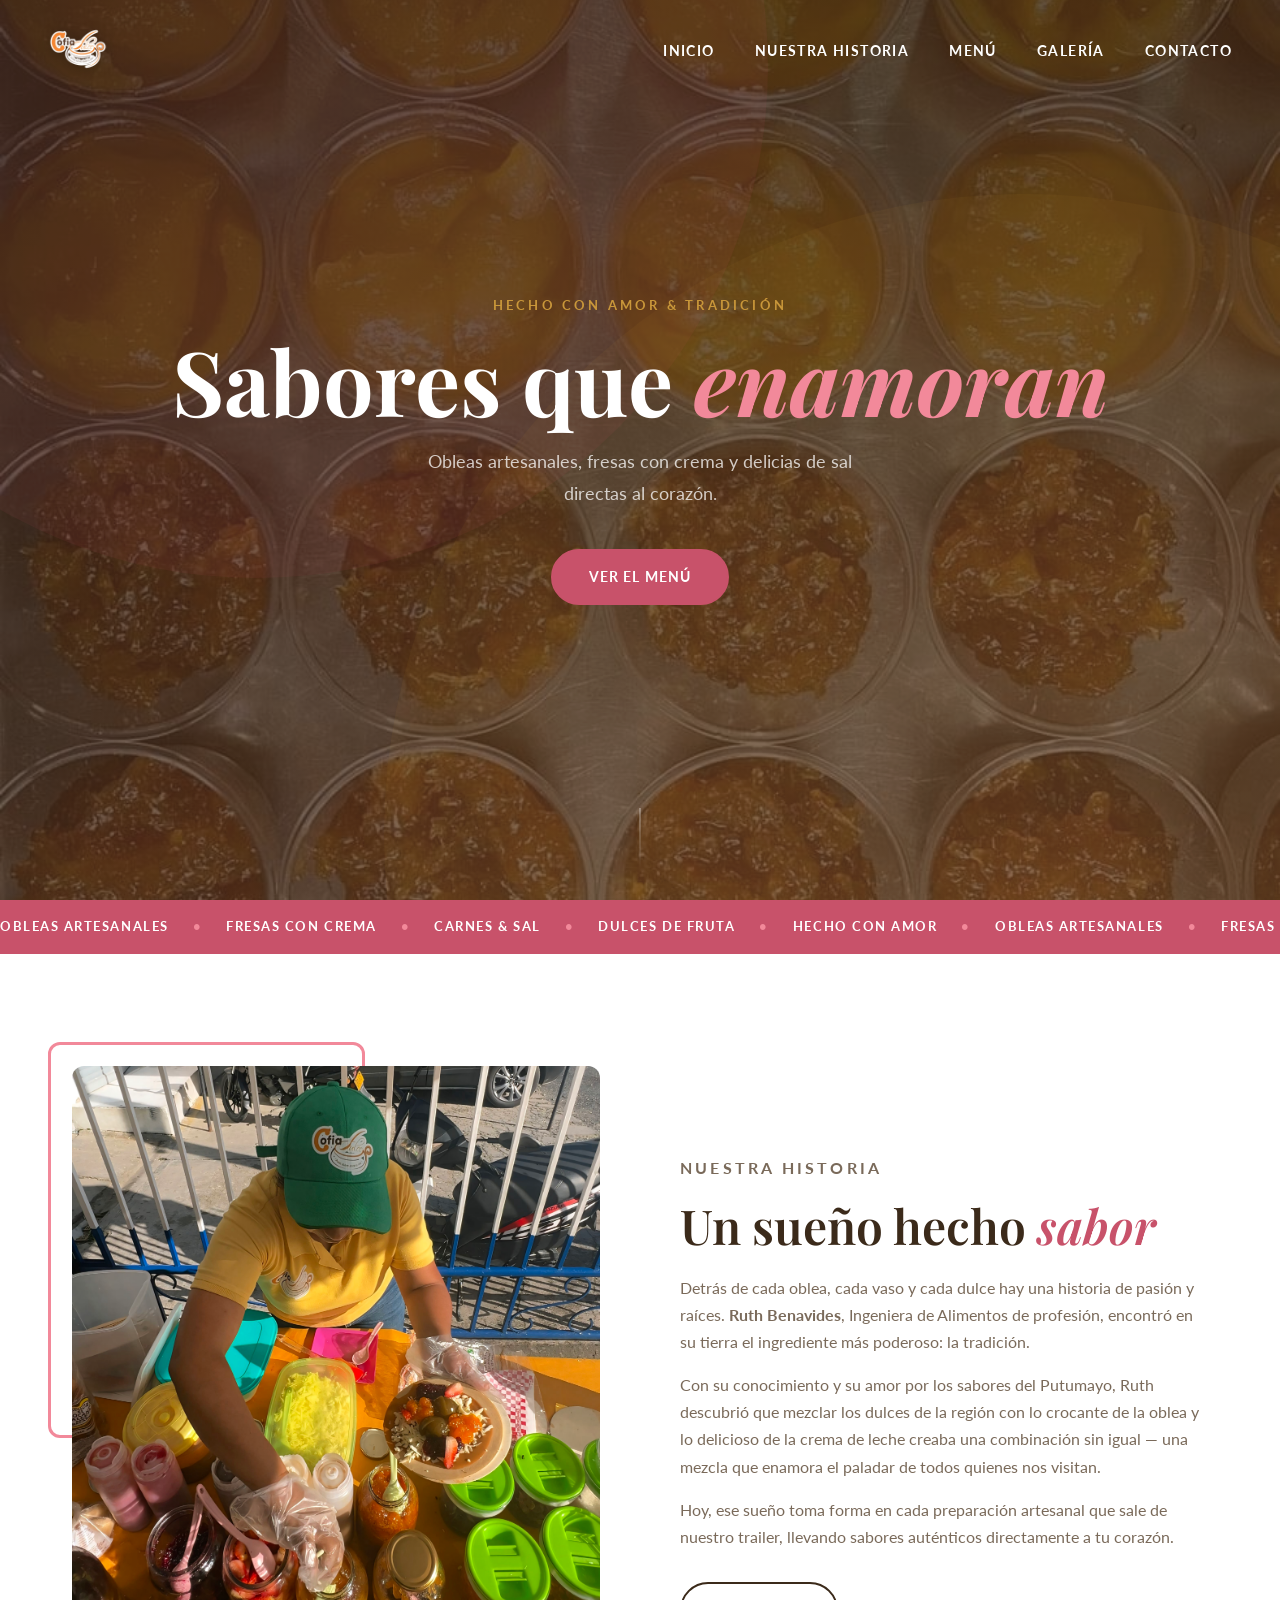
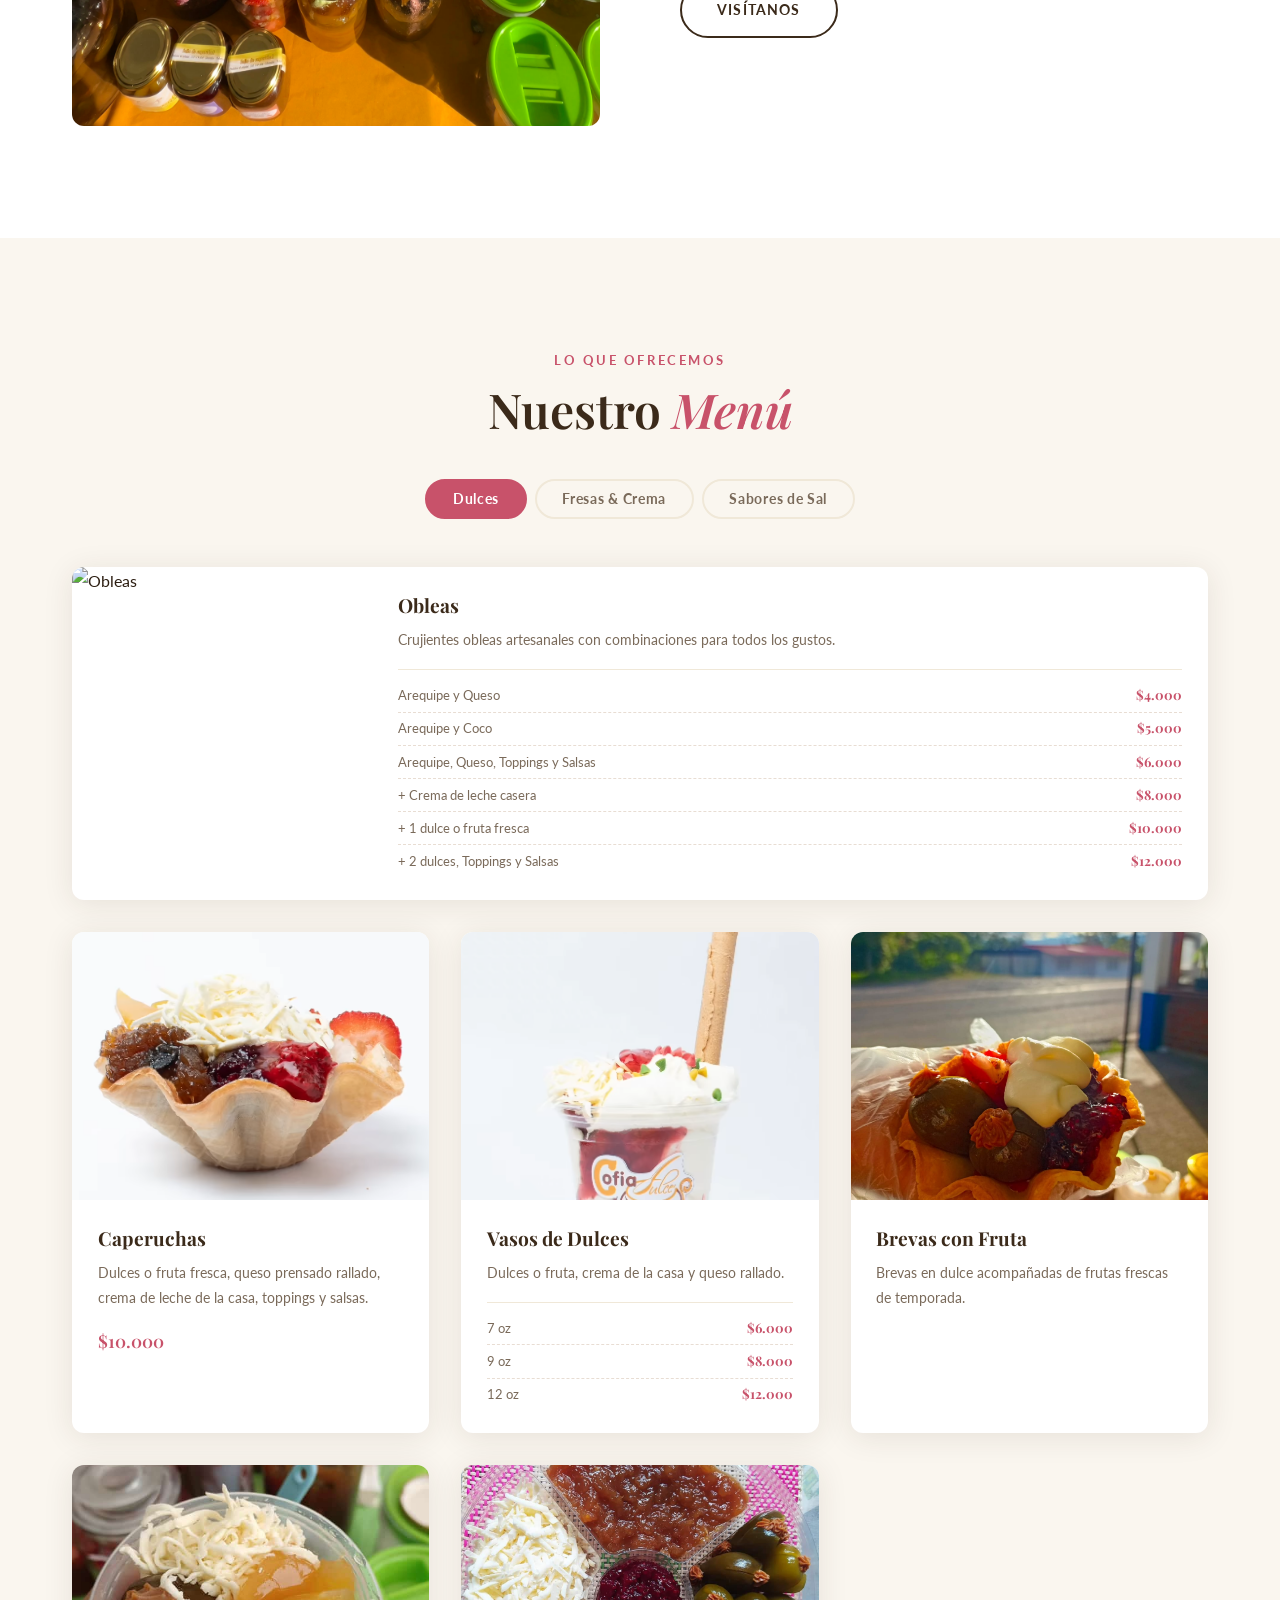
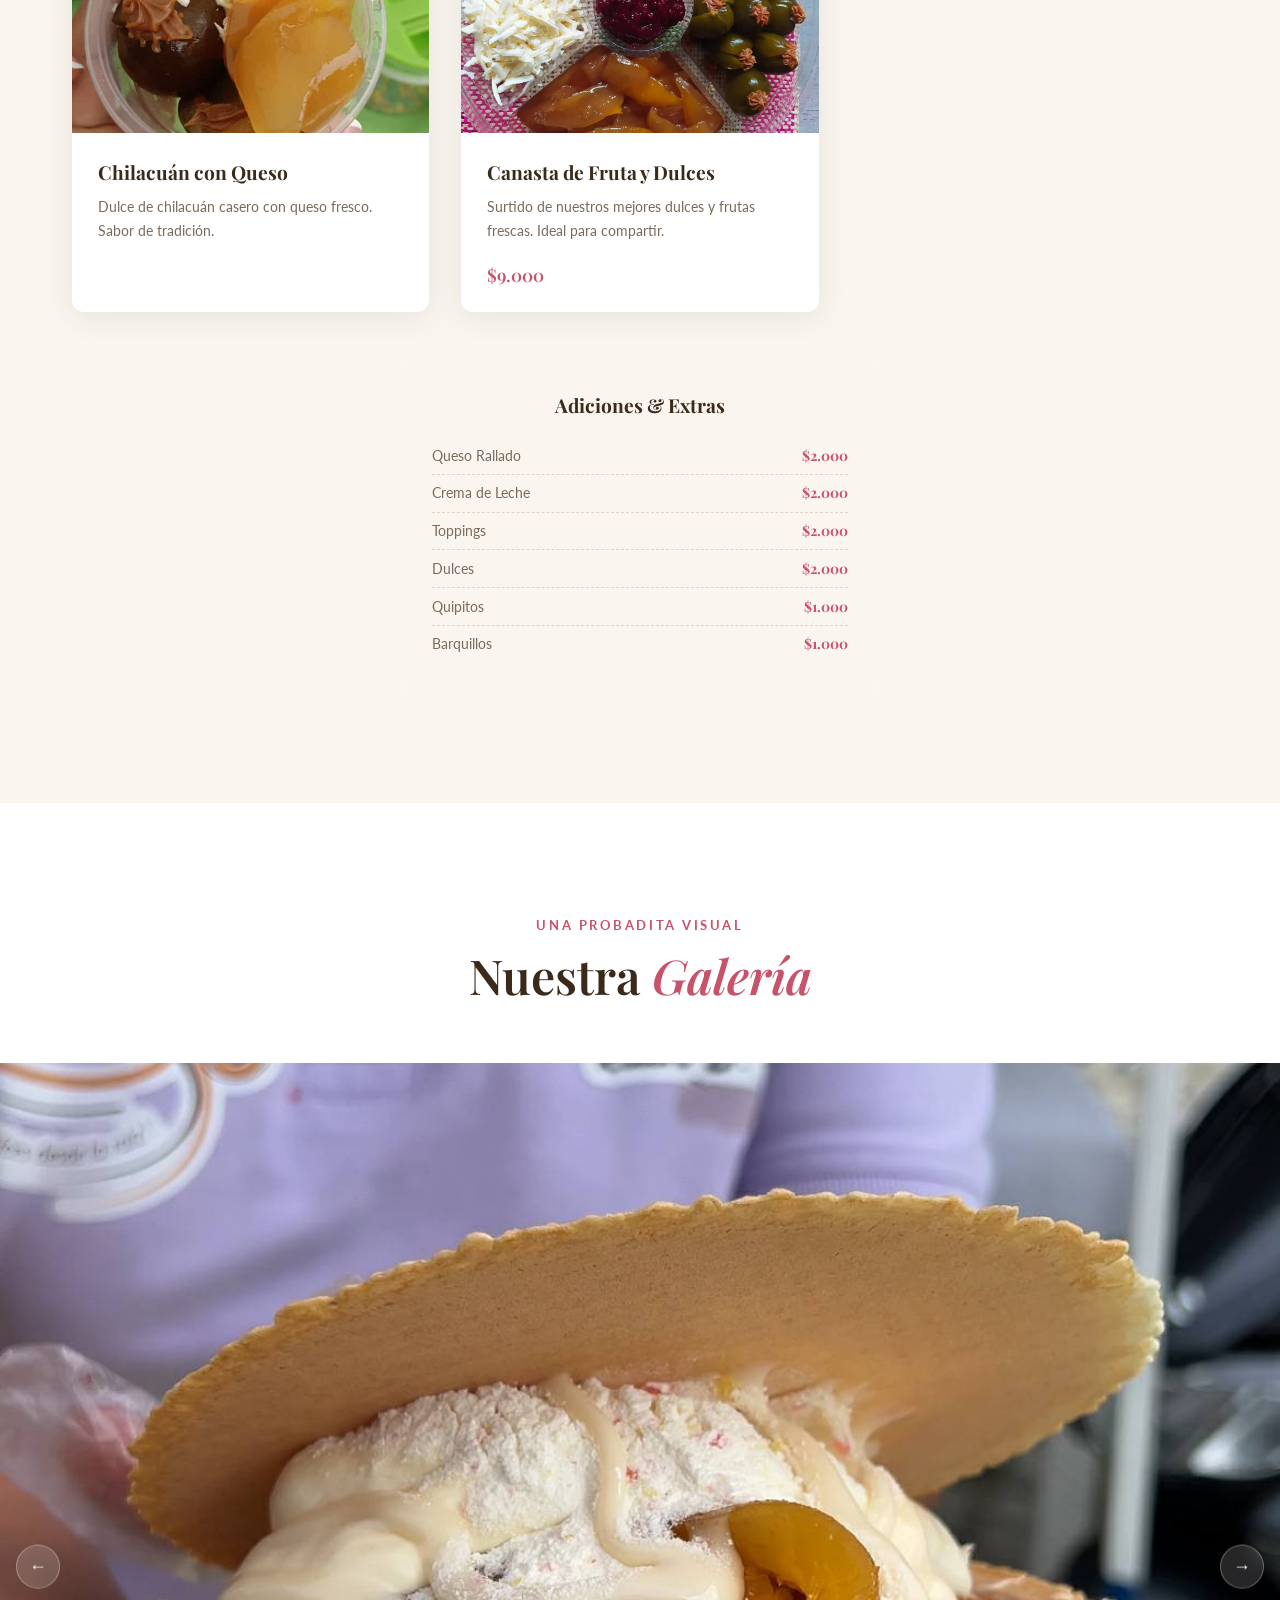
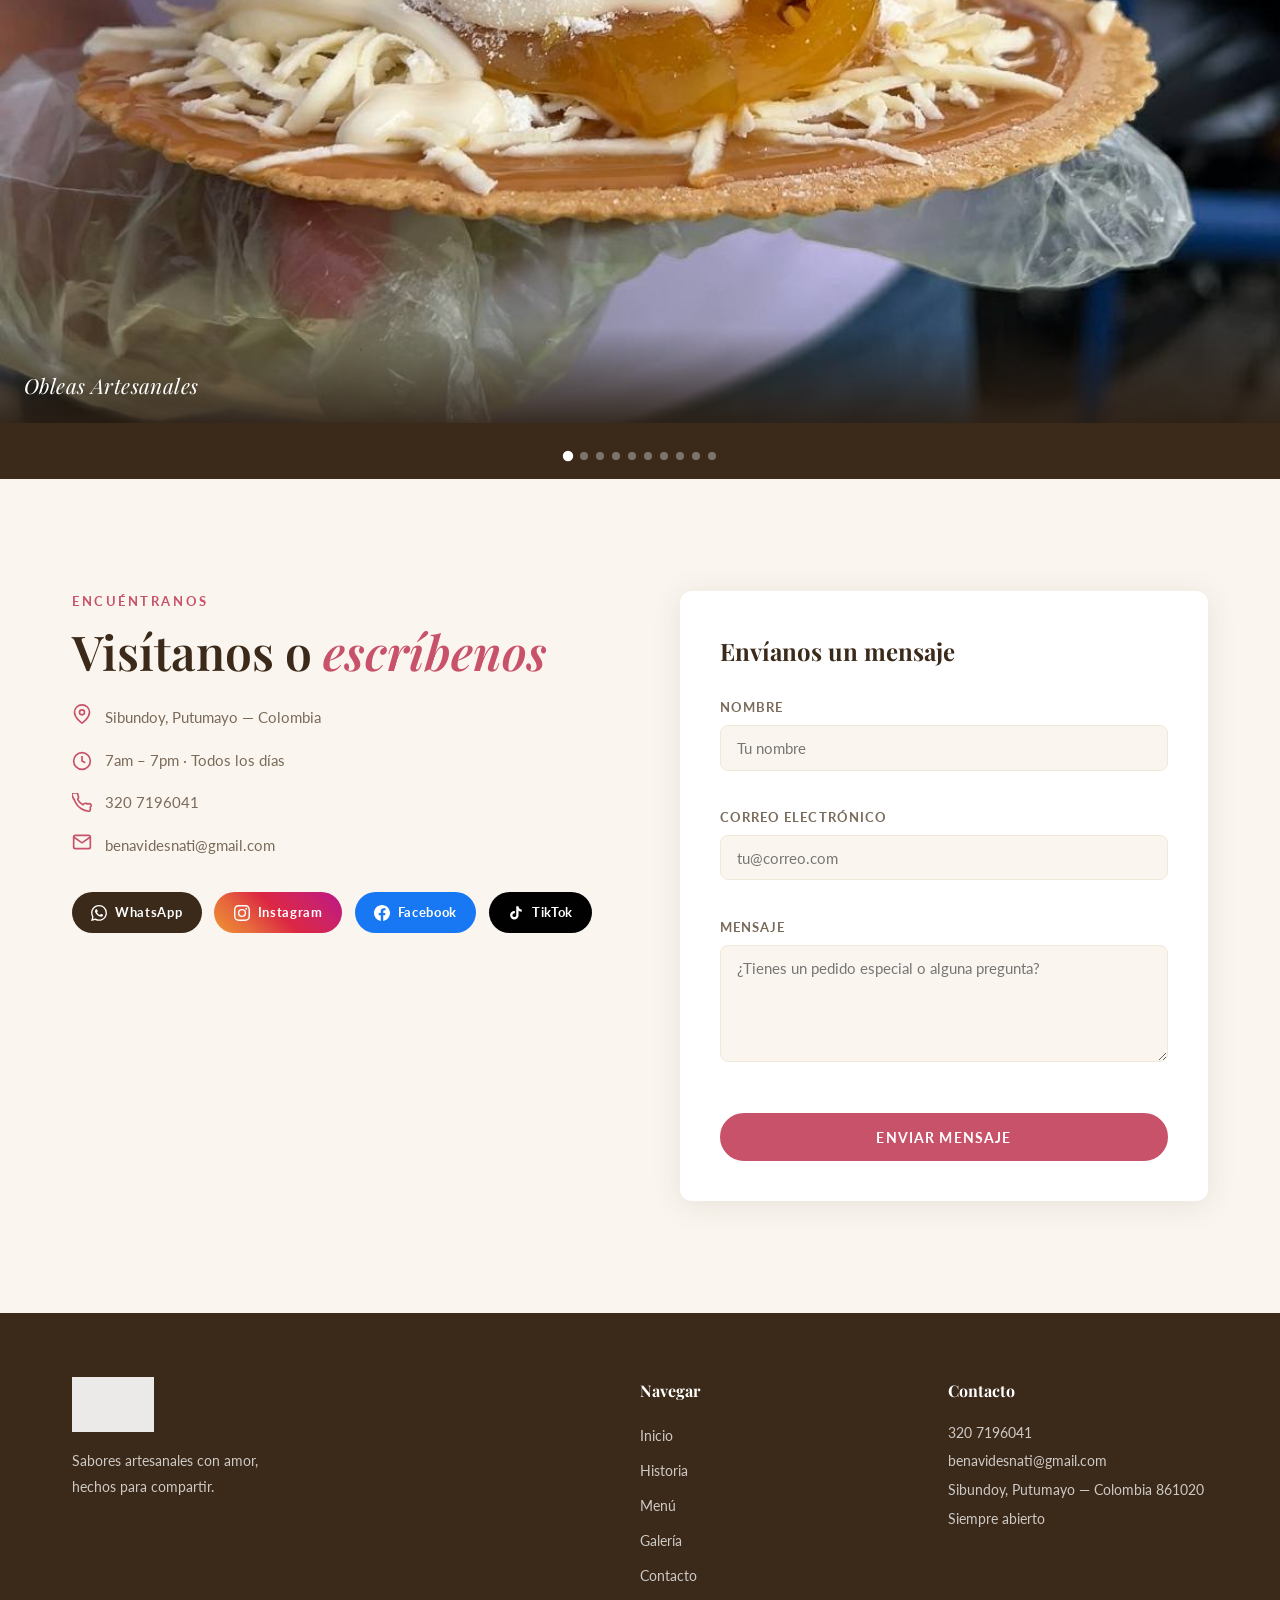
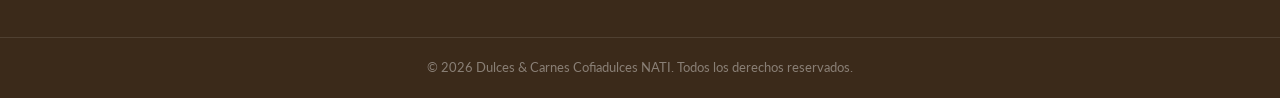
==== commit 5a0bddd5: "actualizacion" ====
--- a/index.html
+++ b/index.html
@@ -131,7 +131,7 @@
 
         <!-- Vasos -->
         <div class="menu-card">
-          <img class="card-img" src="assets/images/cuajadaConDulces.png" alt="Vasos de Dulces" />
+          <img class="card-img" src="assets/images/vasodedulces.png" alt="Vasos de Dulces" />
           <div class="card-body">
             <h3>Vasos de Dulces</h3>
             <p>Dulces o fruta, crema de la casa y queso rallado.</p>
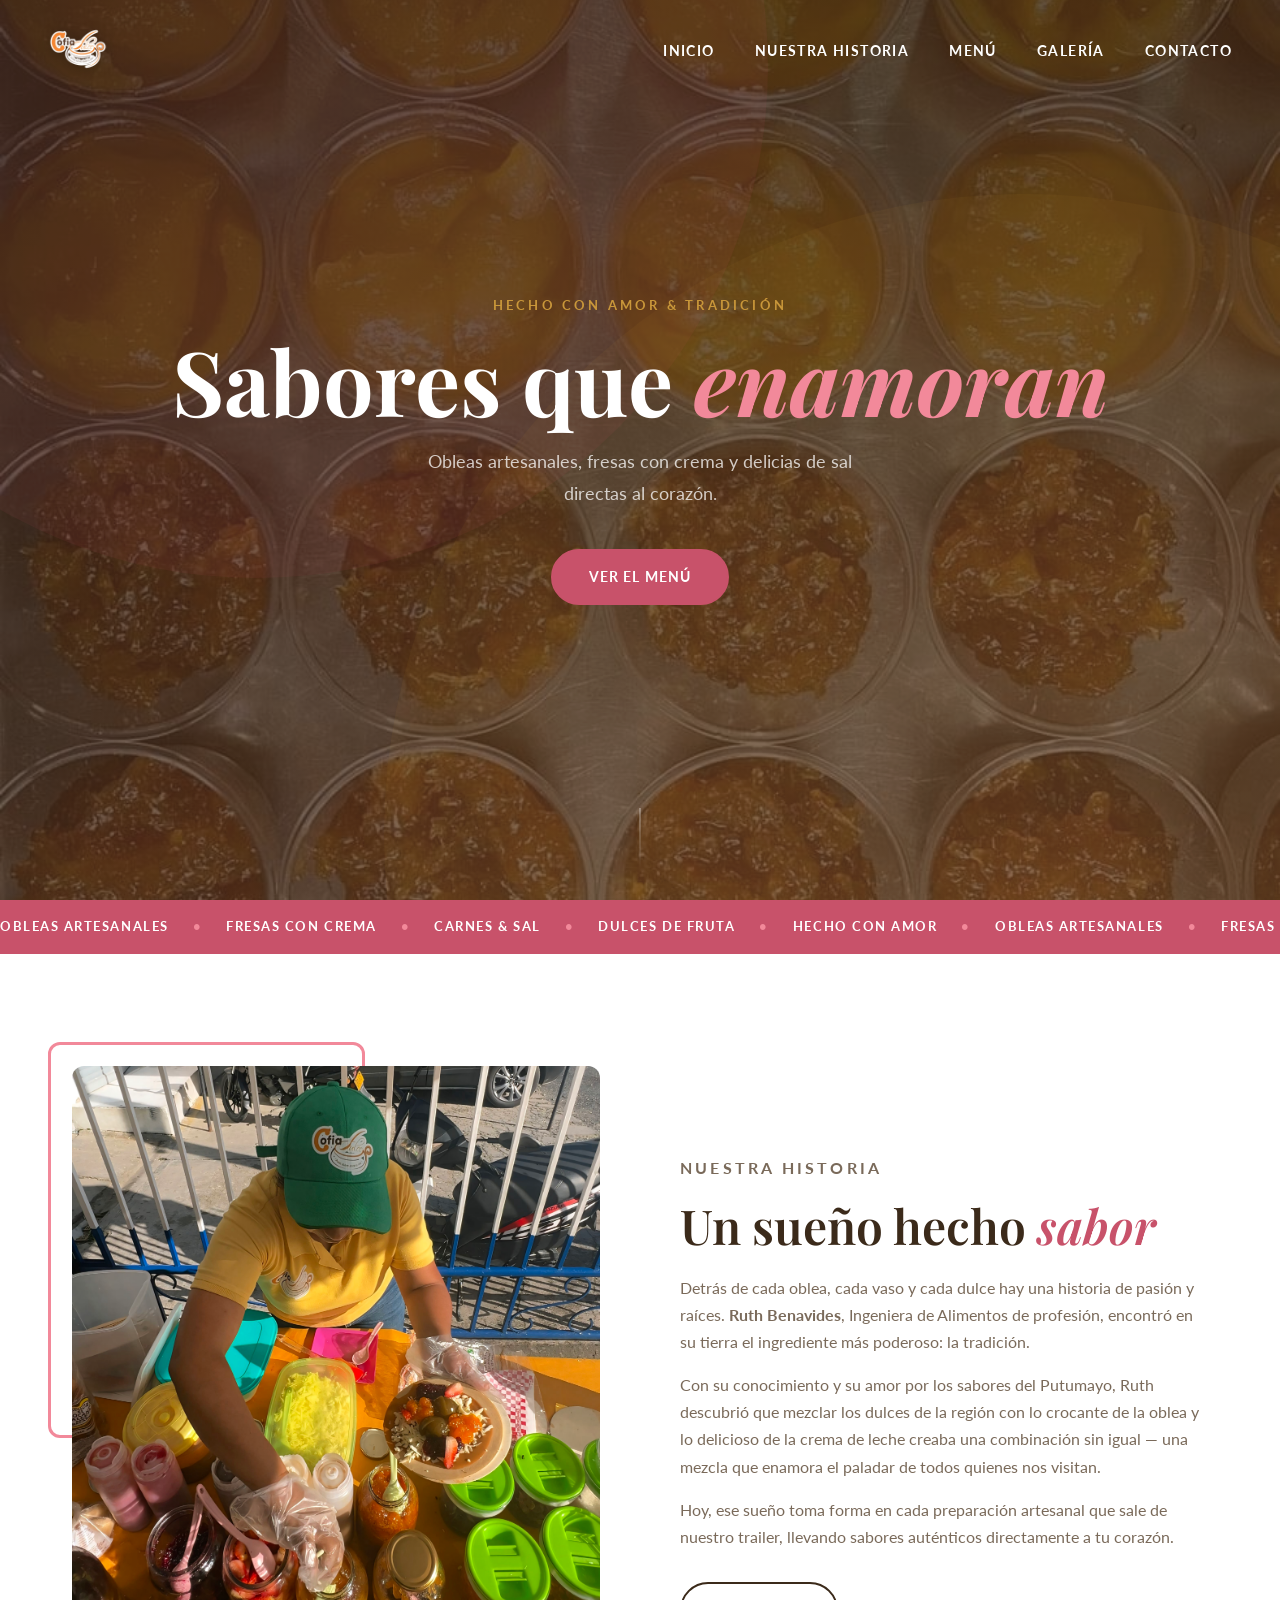
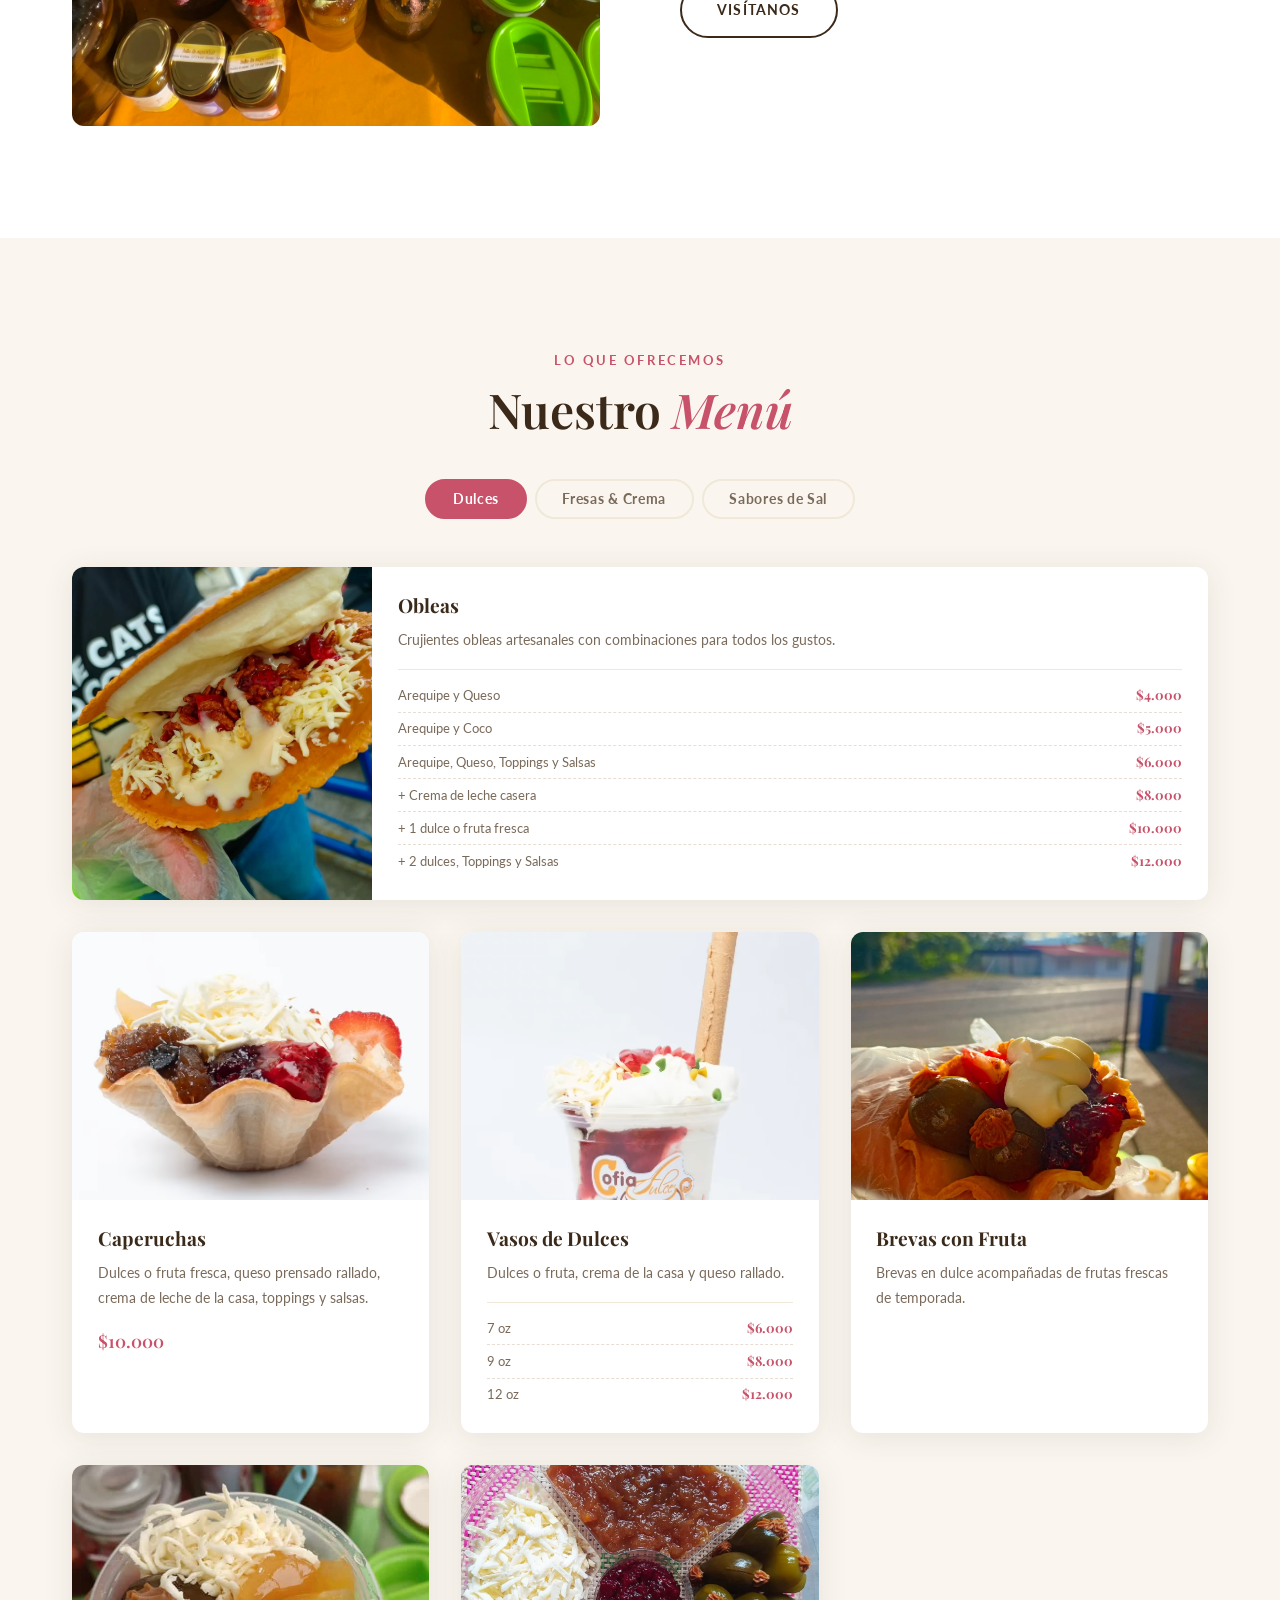
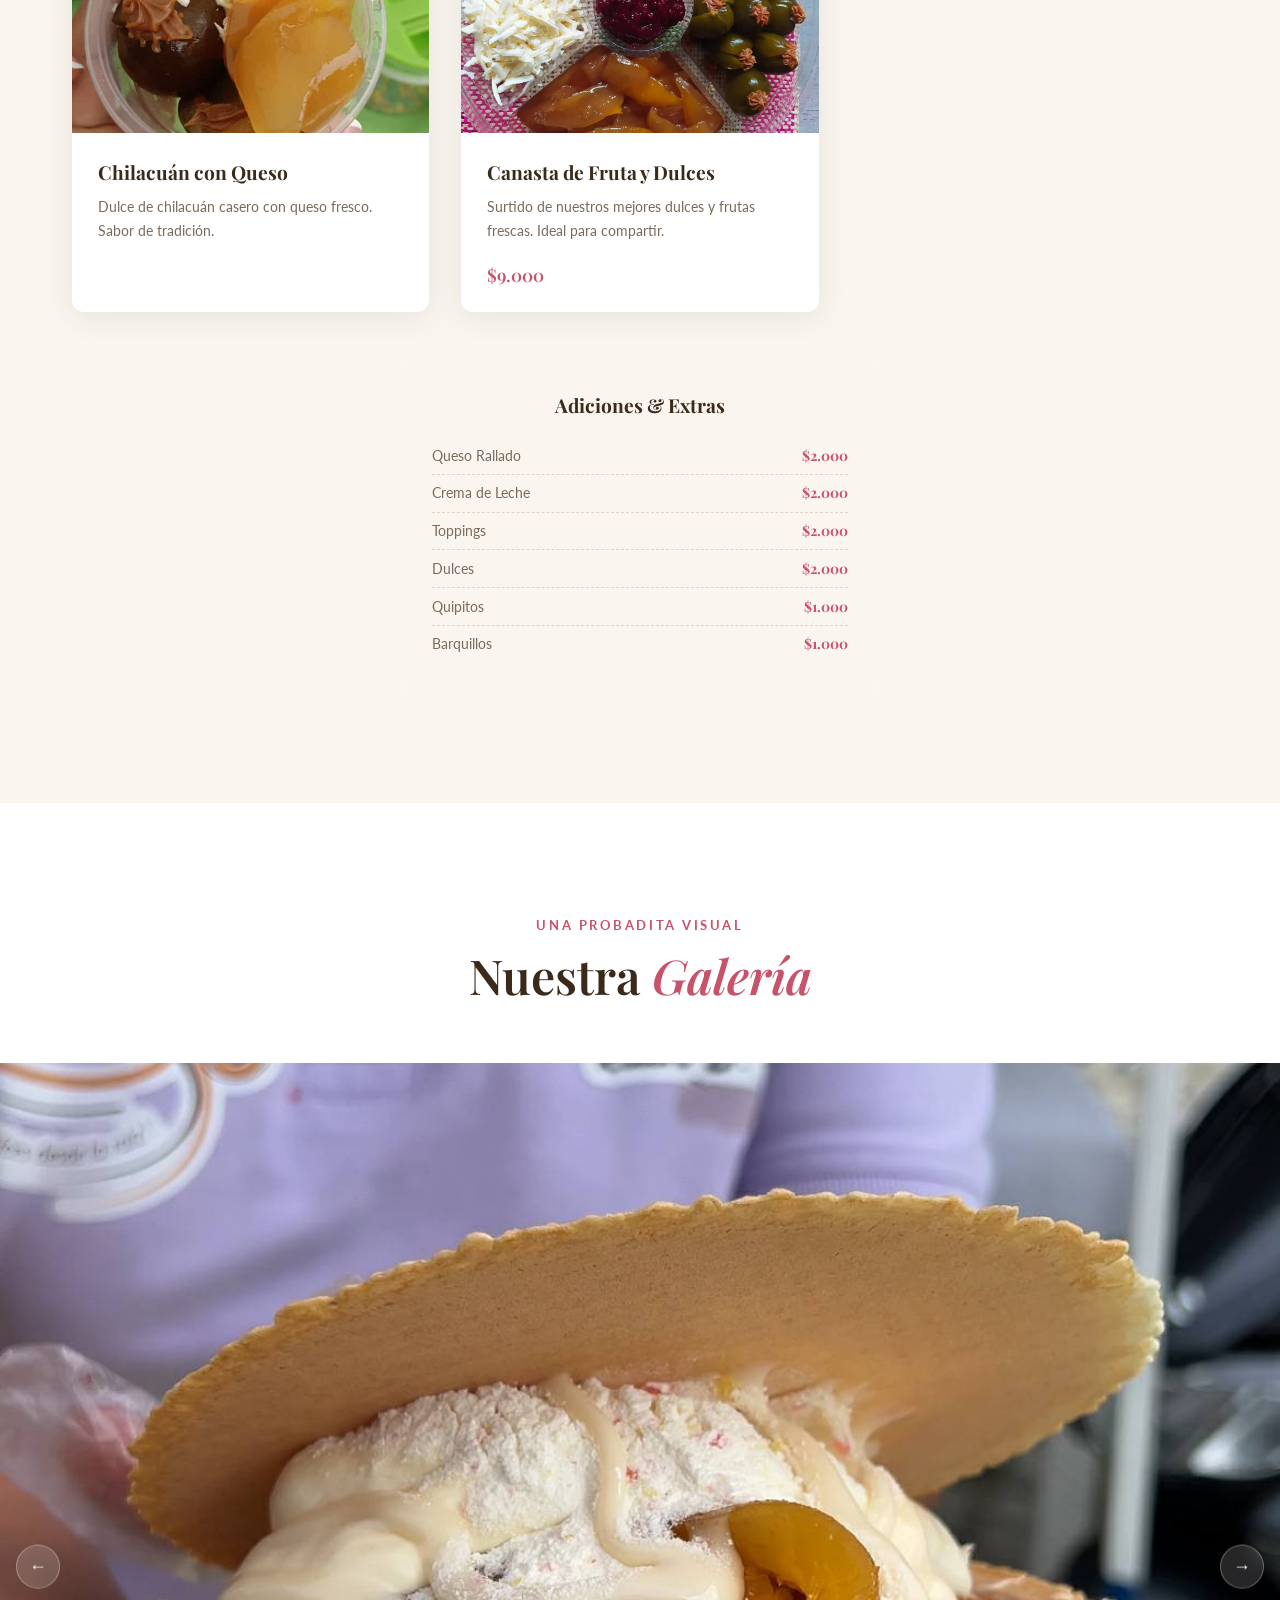
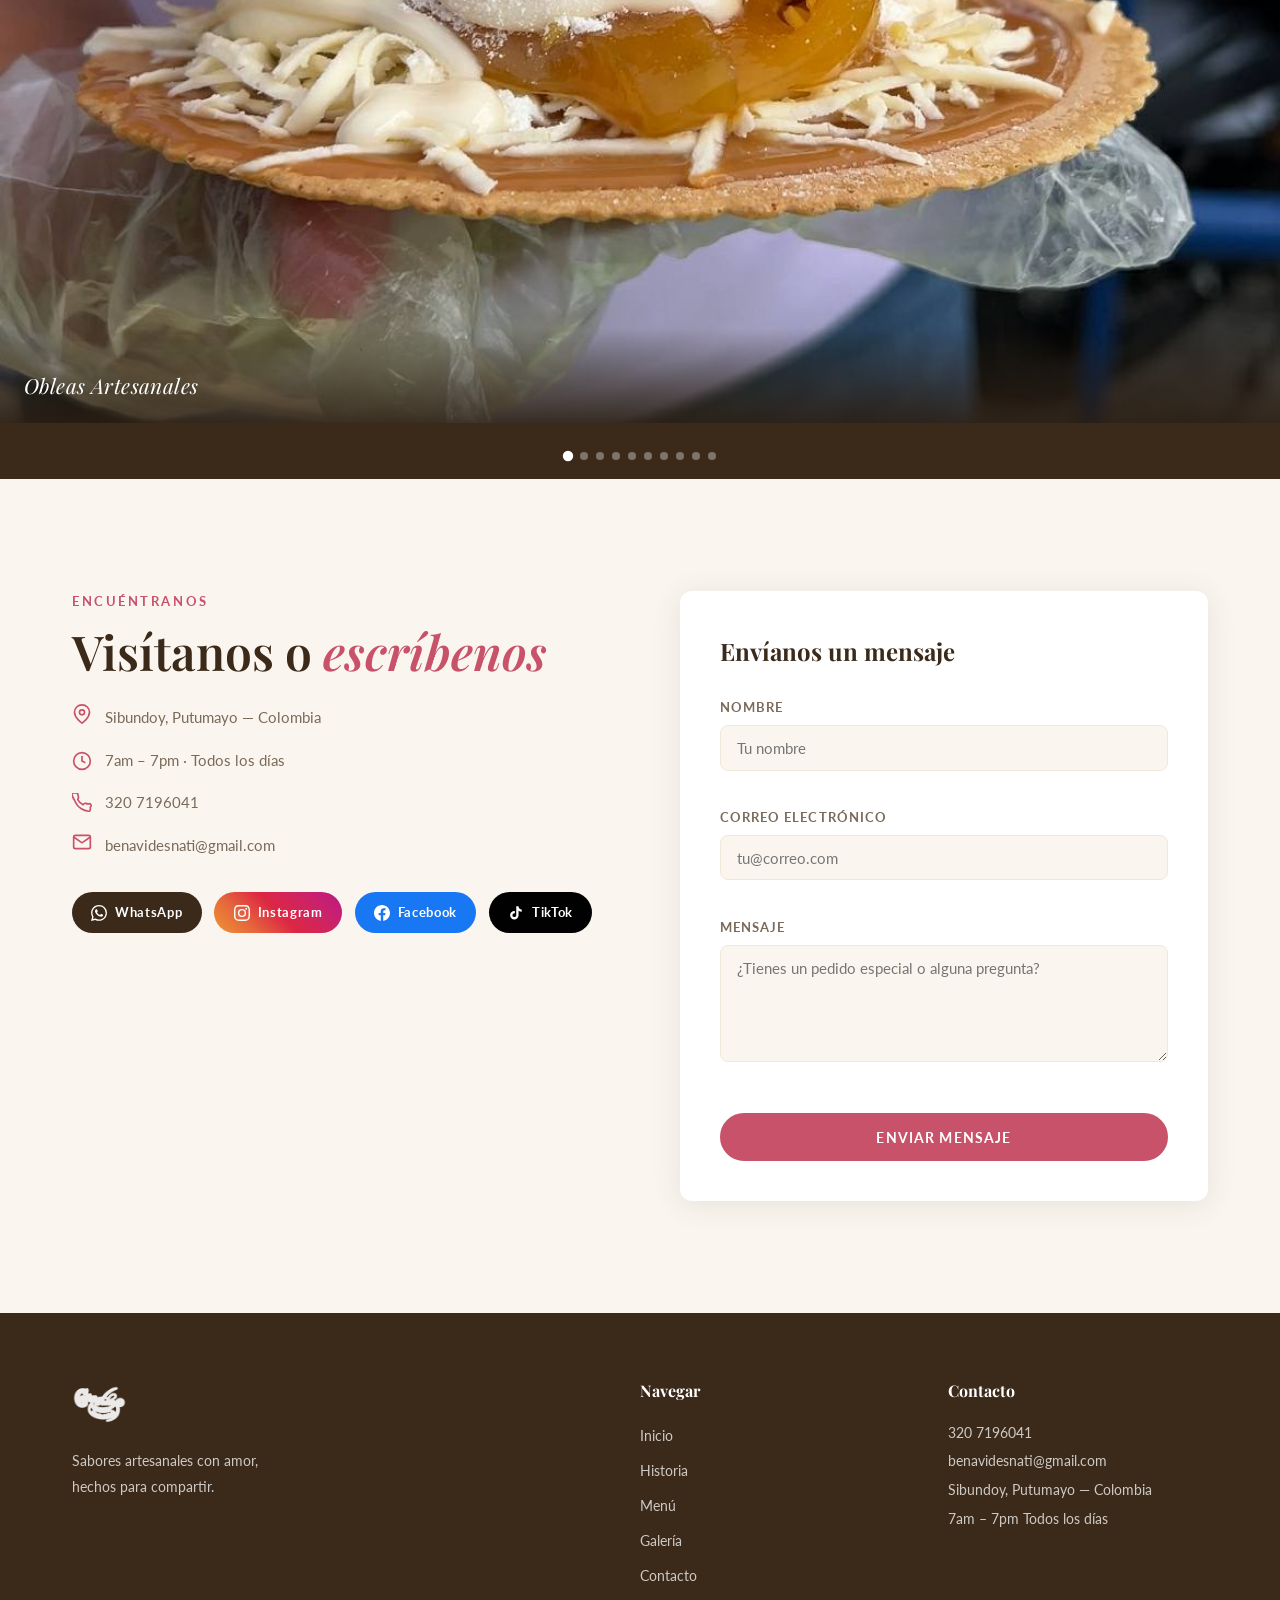
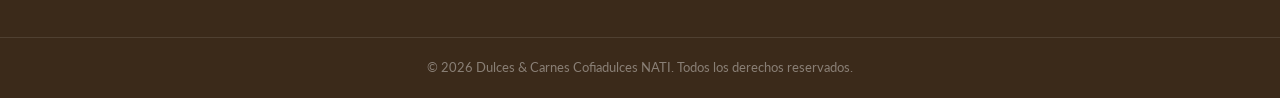
==== commit ab5a013a: "correccion mayusculas" ====
--- a/index.html
+++ b/index.html
@@ -104,7 +104,7 @@
 
         <!-- Obleas -->
         <div class="menu-card menu-card--wide">
-          <img class="card-img" src="assets/images/obleaconfrutas.jpg" alt="Obleas" />
+          <img class="card-img" src="assets/images/obleas.jpg" alt="Obleas" />
           <div class="card-body">
             <h3>Obleas</h3>
             <p>Crujientes obleas artesanales con combinaciones para todos los gustos.</p>
@@ -269,7 +269,7 @@
           <div class="slide-caption">Dulces de la Casa</div>
         </div>
         <div class="slide">
-          <img src="assets/images/obleaconfrutas.jpg" alt="Oblea con frutas" />
+          <img src="assets/images/obleas.jpg" alt="Oblea con frutas" />
           <div class="slide-caption">Oblea con Frutas</div>
         </div>
         <div class="slide">
@@ -377,7 +377,7 @@
   <footer class="footer">
     <div class="container footer-grid">
       <div class="footer-brand">
-        <img src="assets/images/logoimagen.jpg" alt="Cofiadulces" class="footer-logo" />
+        <img src="assets/images/logo.png" alt="Cofiadulces" class="footer-logo" />
         <p>Sabores artesanales con amor,<br>hechos para compartir.</p>
       </div>
       <div class="footer-nav">
@@ -394,8 +394,8 @@
         <h4>Contacto</h4>
         <p>320 7196041</p>
         <p>benavidesnati@gmail.com</p>
-        <p>Sibundoy, Putumayo — Colombia 861020</p>
-        <p>Siempre abierto</p>
+        <p>Sibundoy, Putumayo — Colombia</p>
+        <p>7am – 7pm Todos los días</p>
       </div>
     </div>
     <div class="footer-bottom">
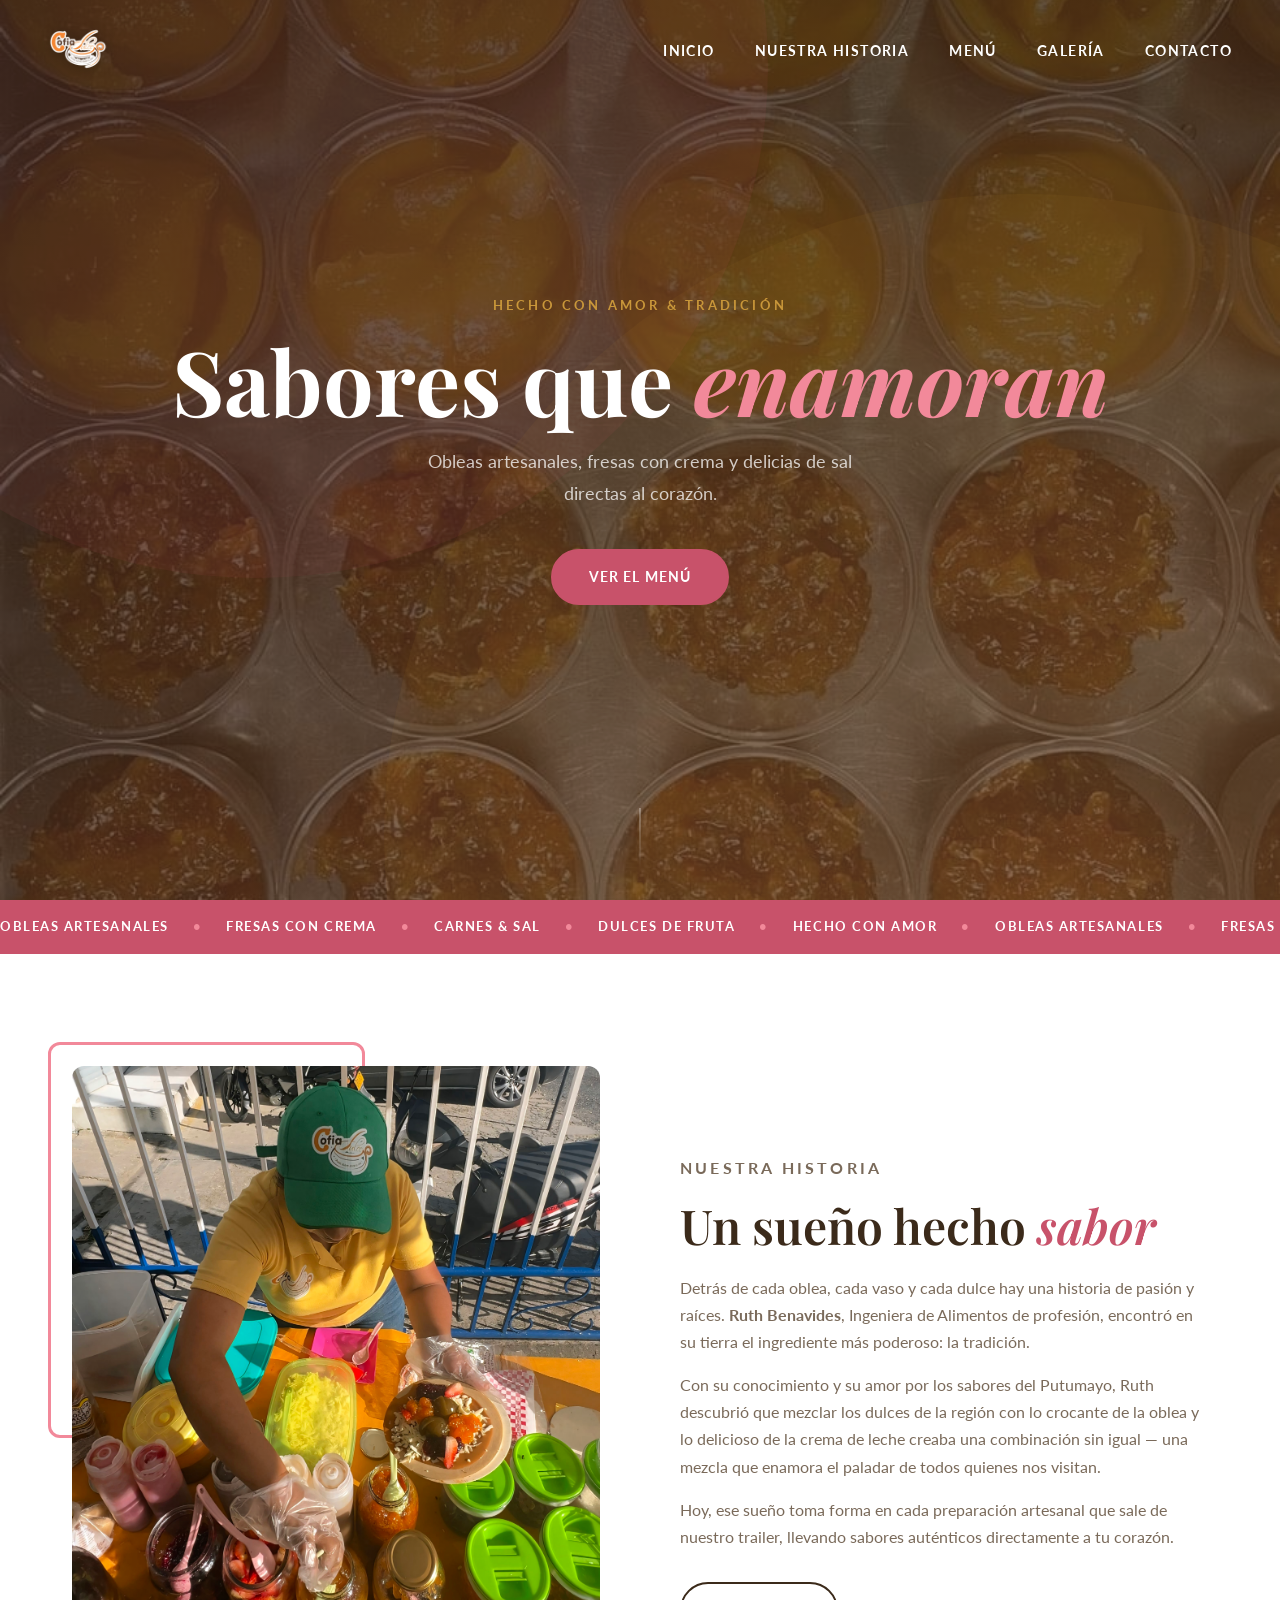
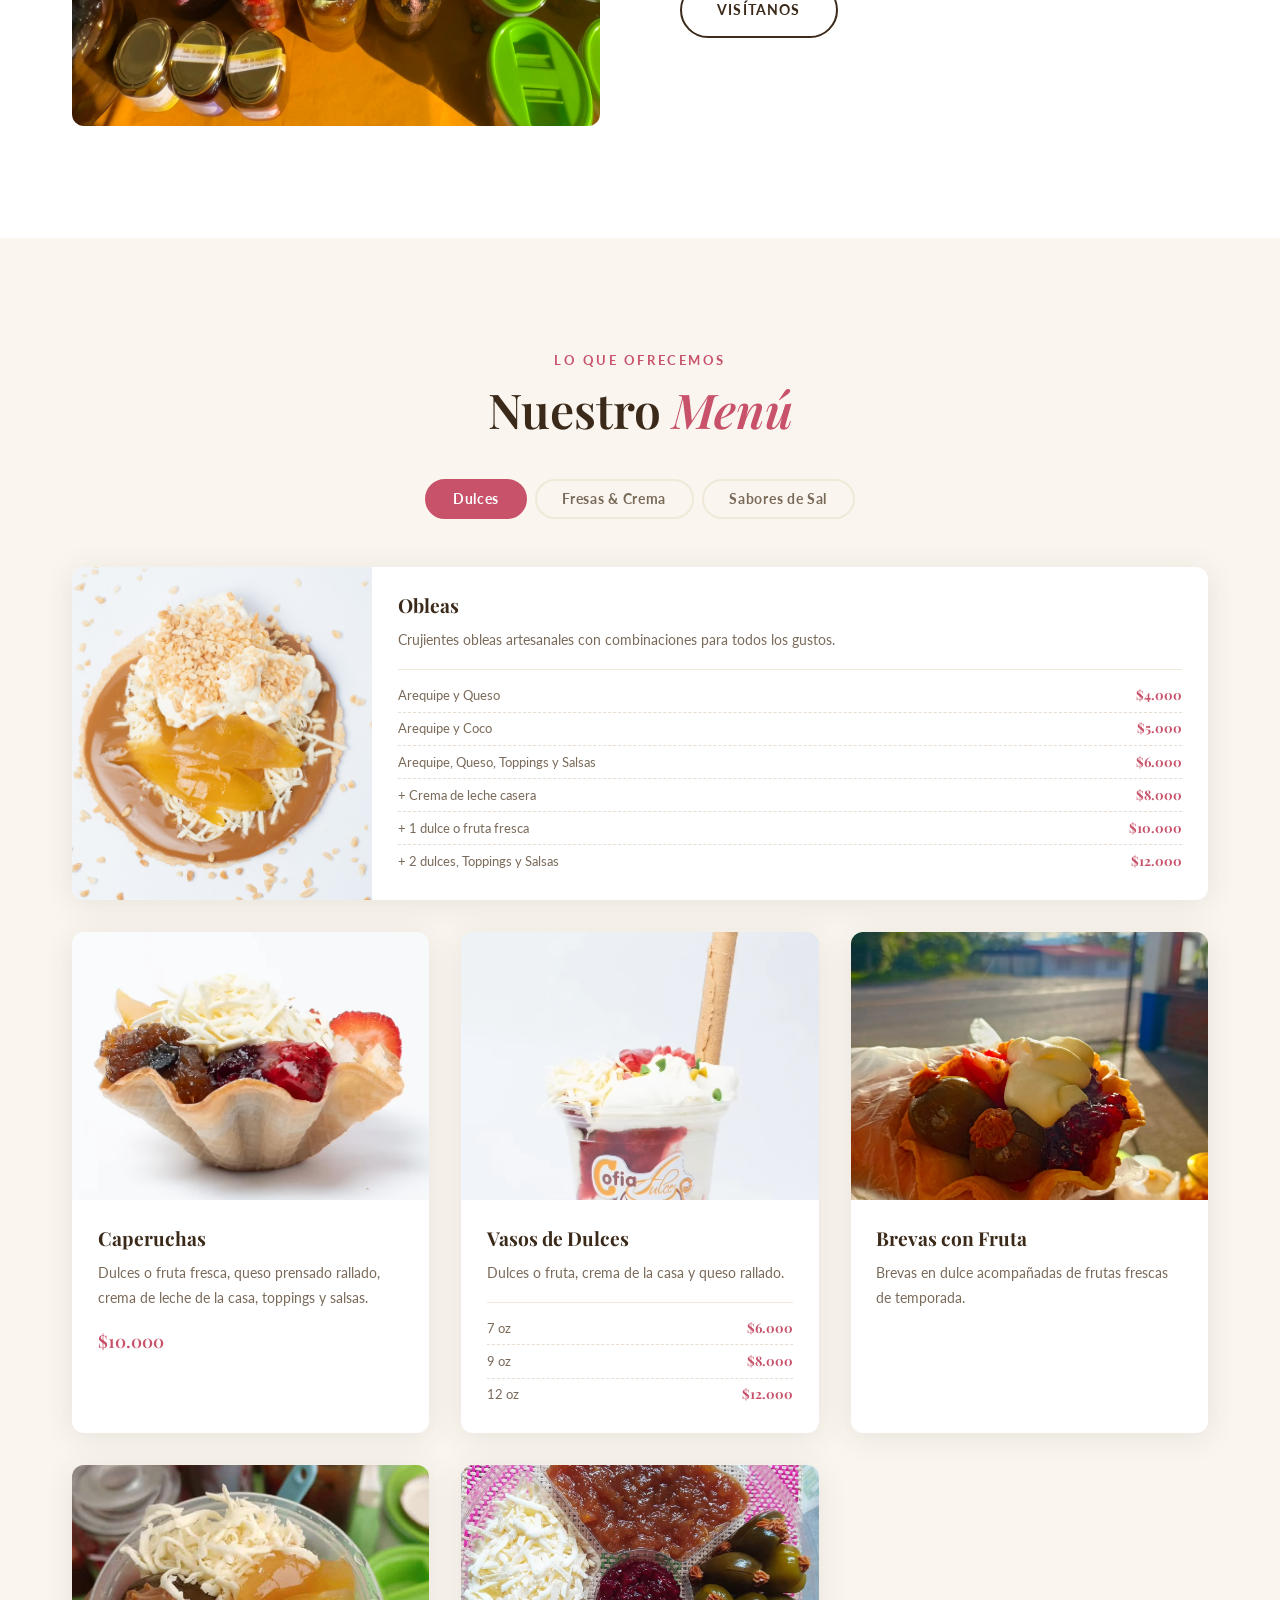
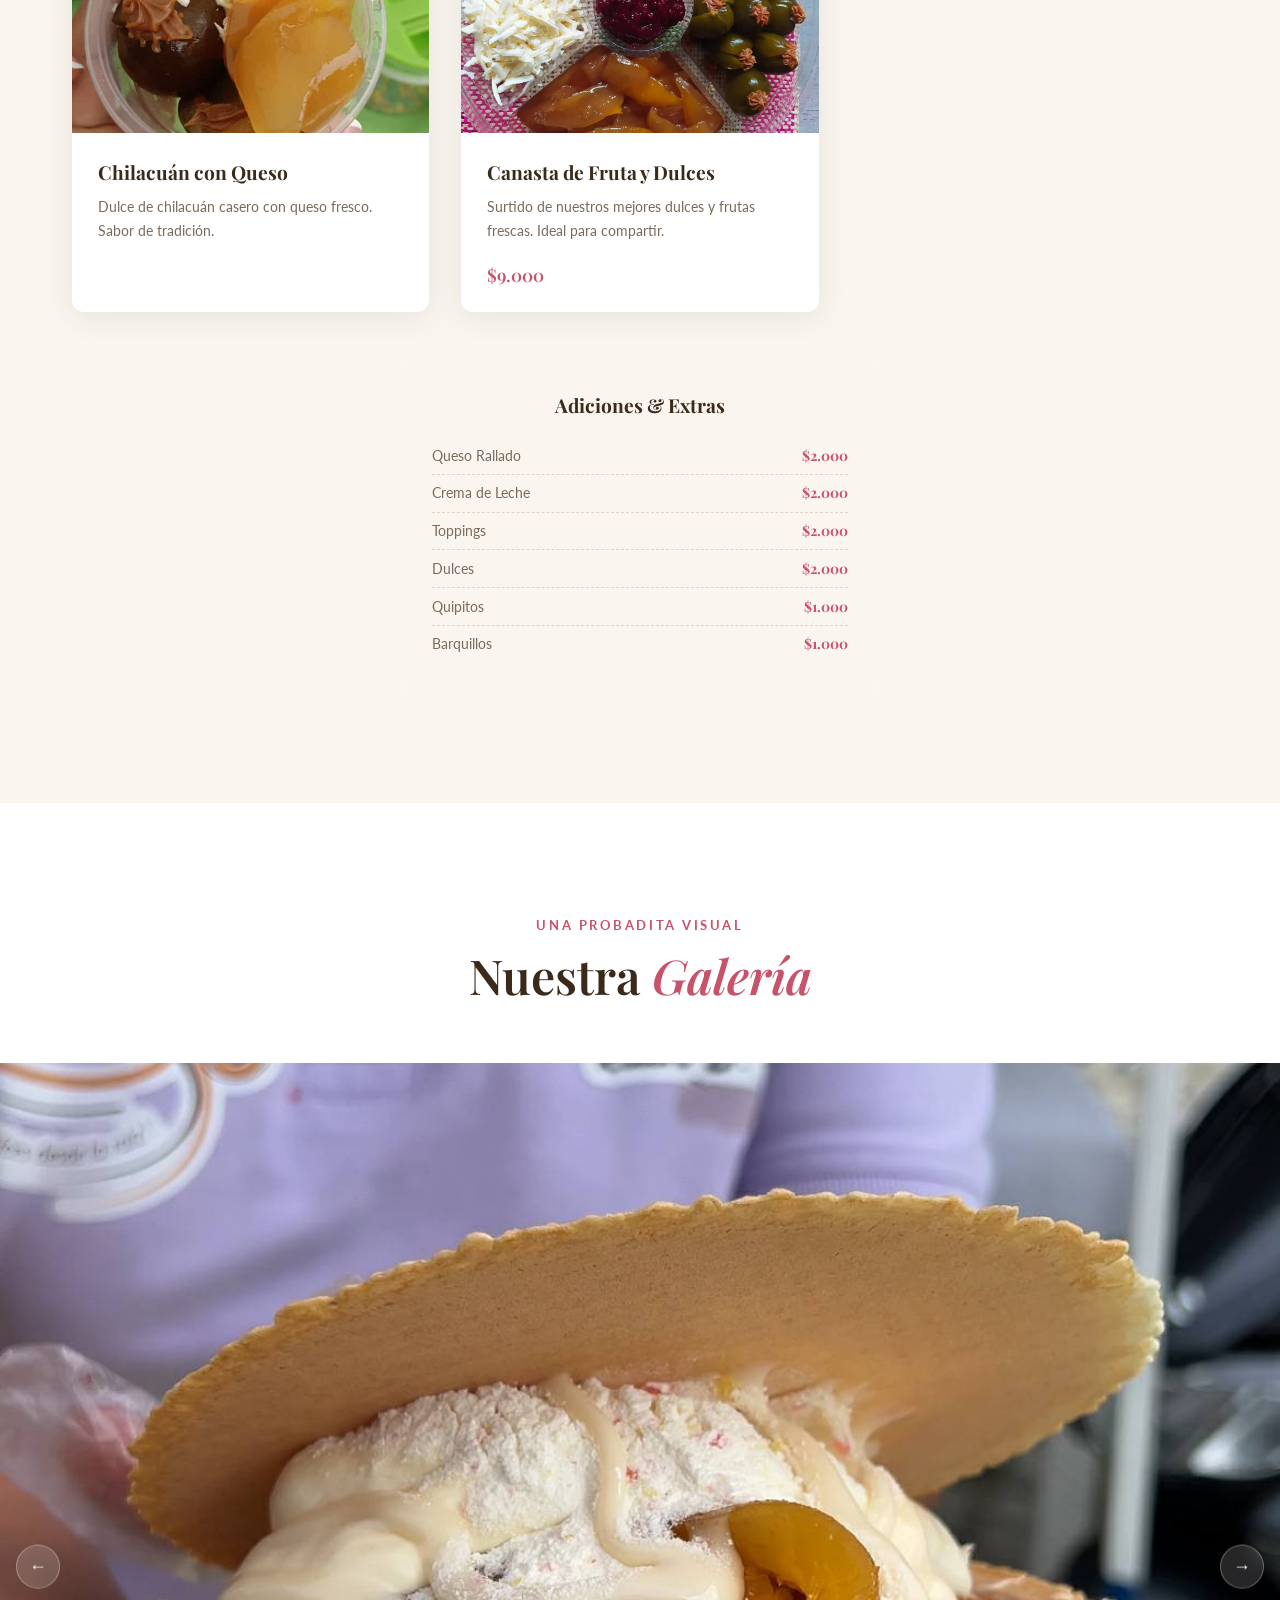
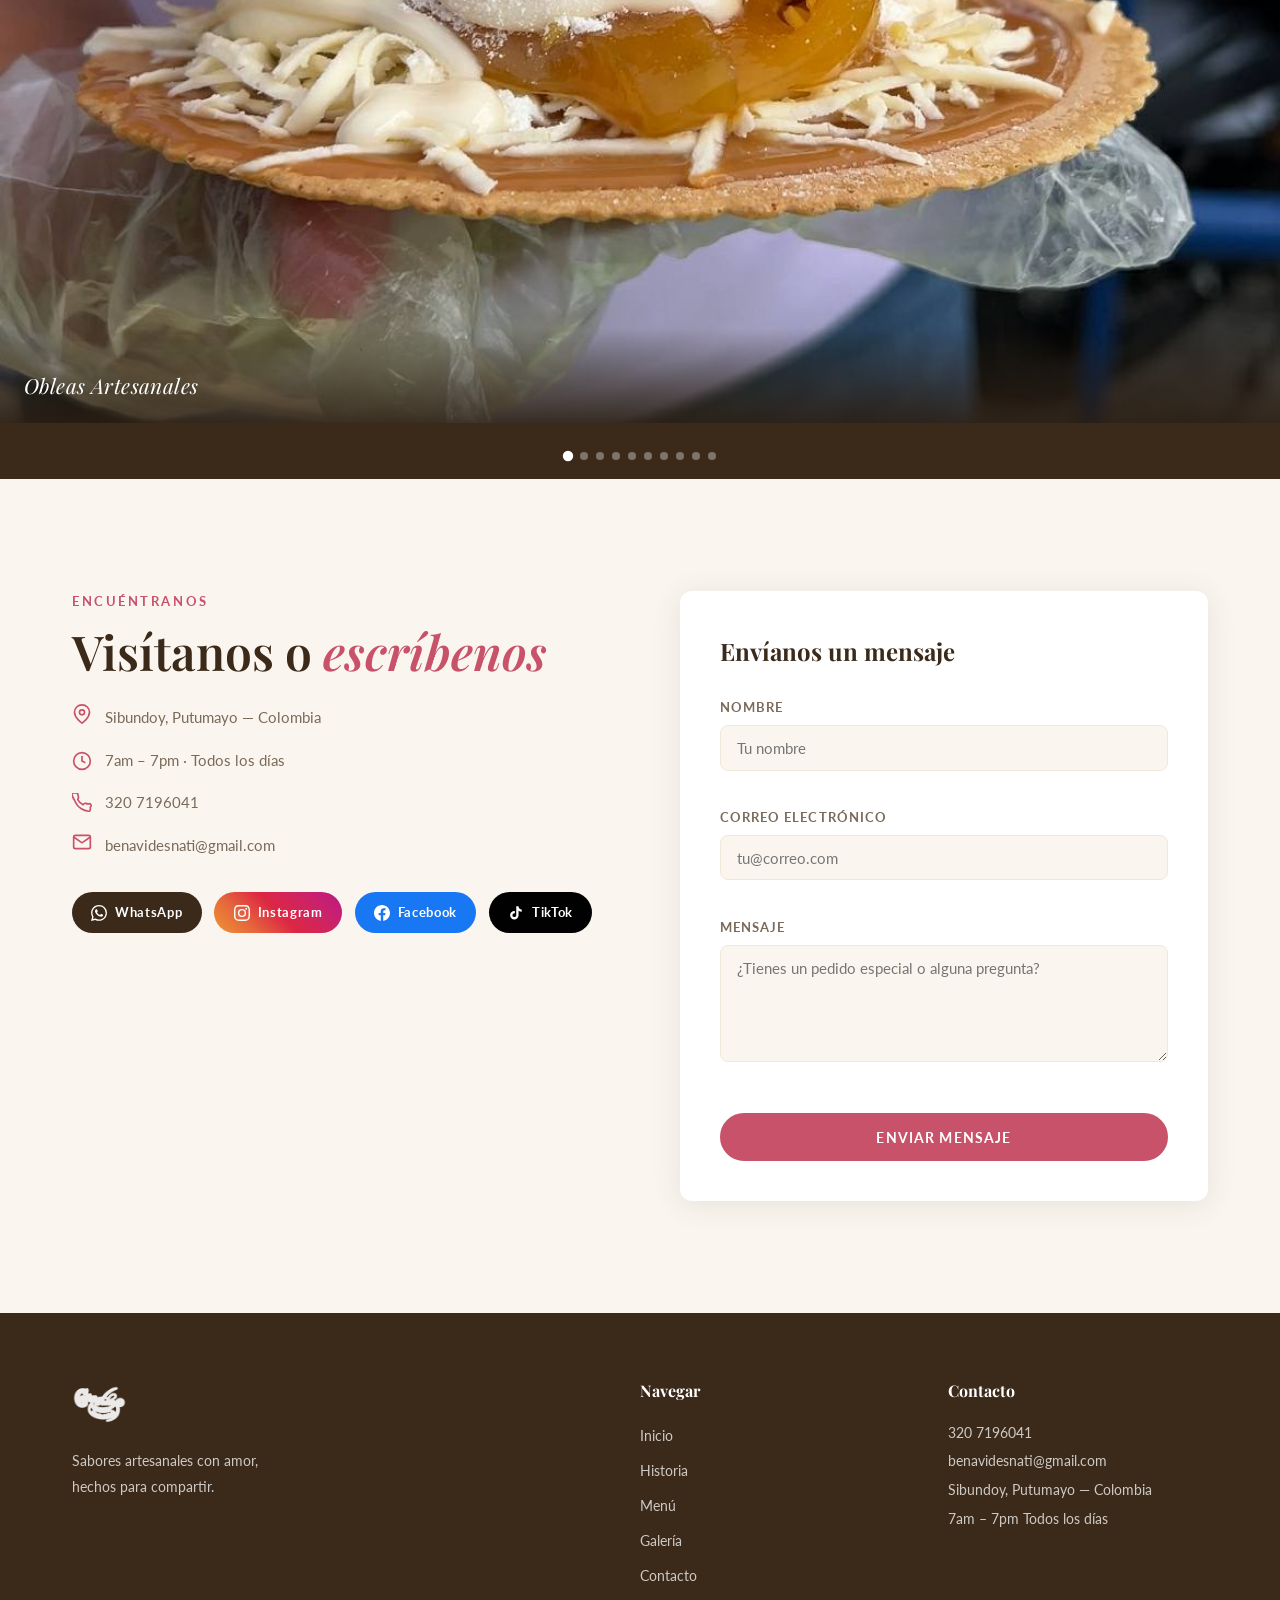
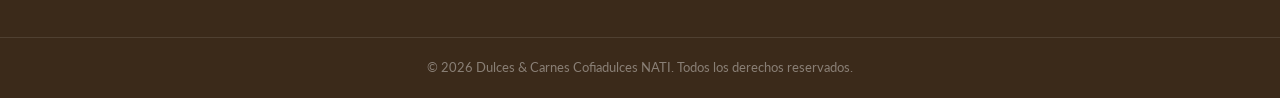
==== commit 13951c5a: "cambio" ====
--- a/index.html
+++ b/index.html
@@ -104,7 +104,7 @@
 
         <!-- Obleas -->
         <div class="menu-card menu-card--wide">
-          <img class="card-img" src="assets/images/obleas.jpg" alt="Obleas" />
+          <img class="card-img" src="assets/images/obleaconfrutas.jpg" alt="Obleas" />
           <div class="card-body">
             <h3>Obleas</h3>
             <p>Crujientes obleas artesanales con combinaciones para todos los gustos.</p>
@@ -269,7 +269,7 @@
           <div class="slide-caption">Dulces de la Casa</div>
         </div>
         <div class="slide">
-          <img src="assets/images/obleas.jpg" alt="Oblea con frutas" />
+          <img src="assets/images/obleaconfrutas.jpg" alt="Oblea con frutas" />
           <div class="slide-caption">Oblea con Frutas</div>
         </div>
         <div class="slide">
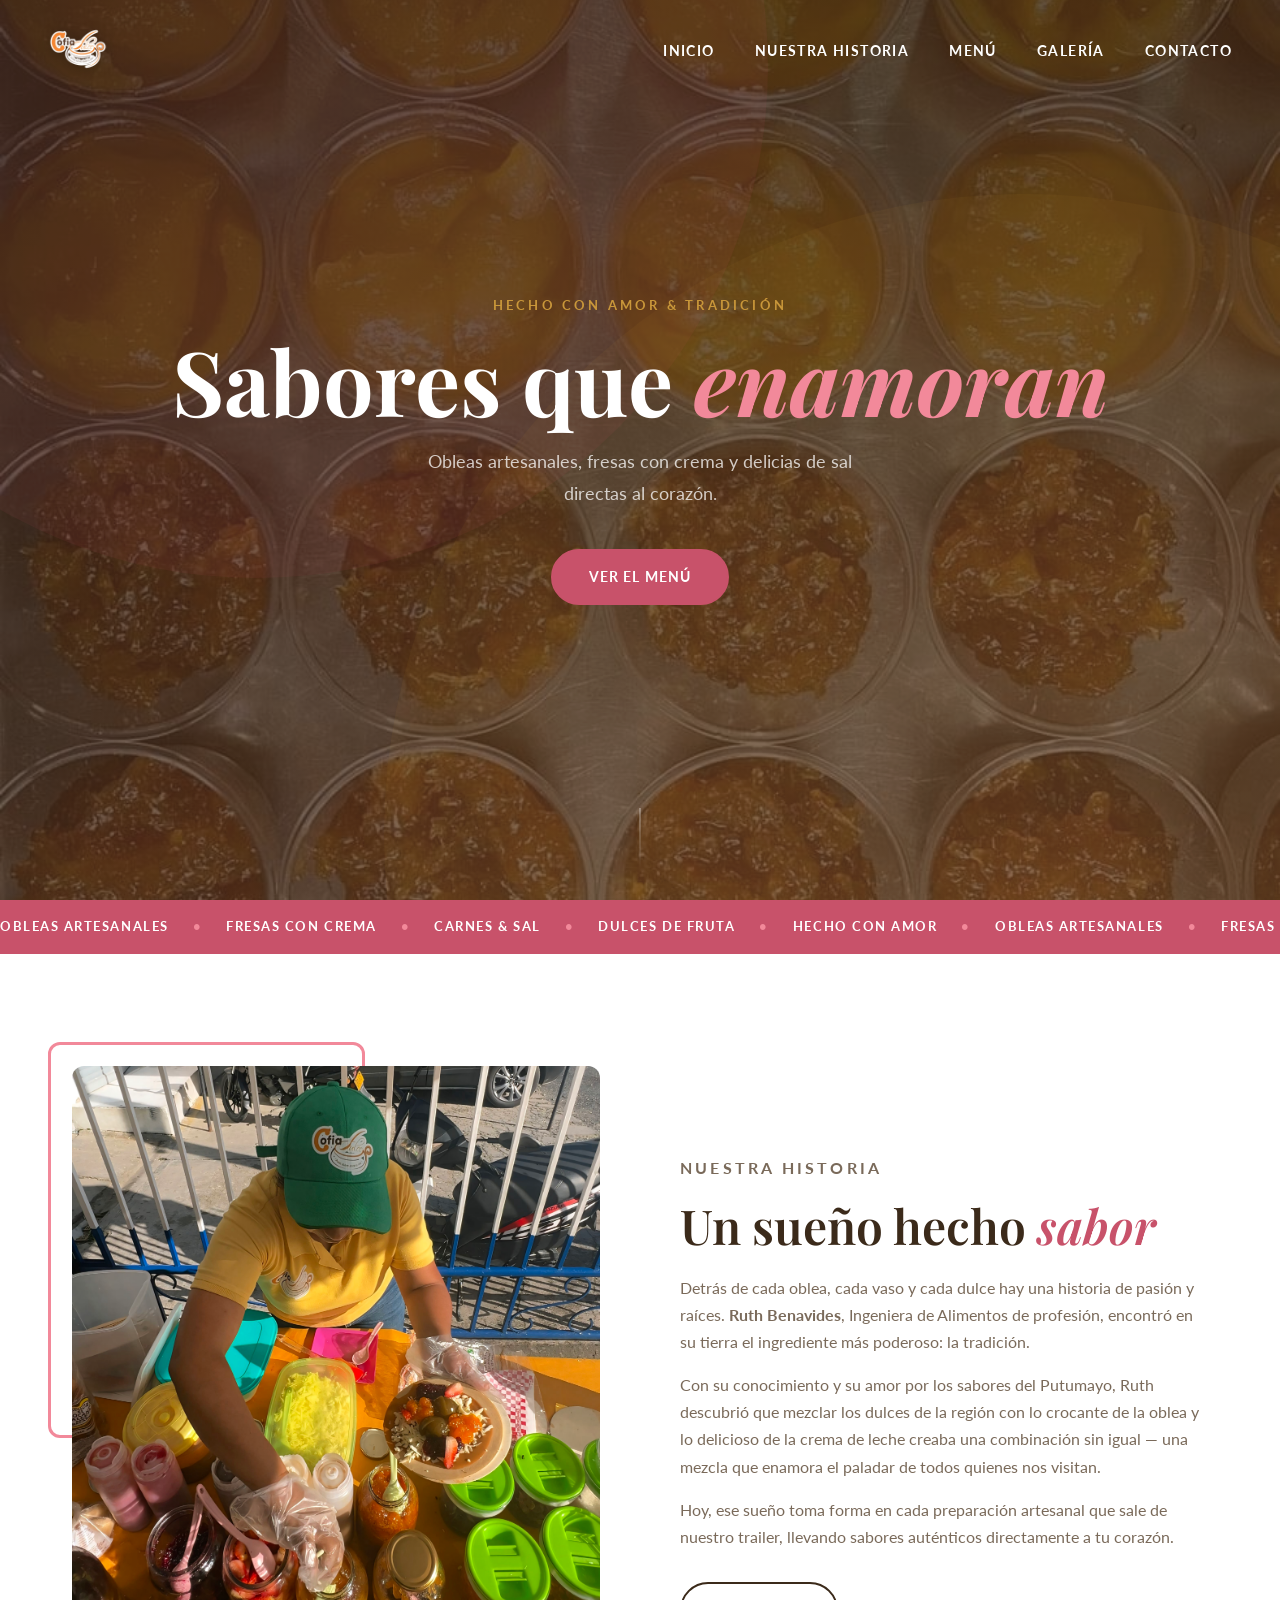
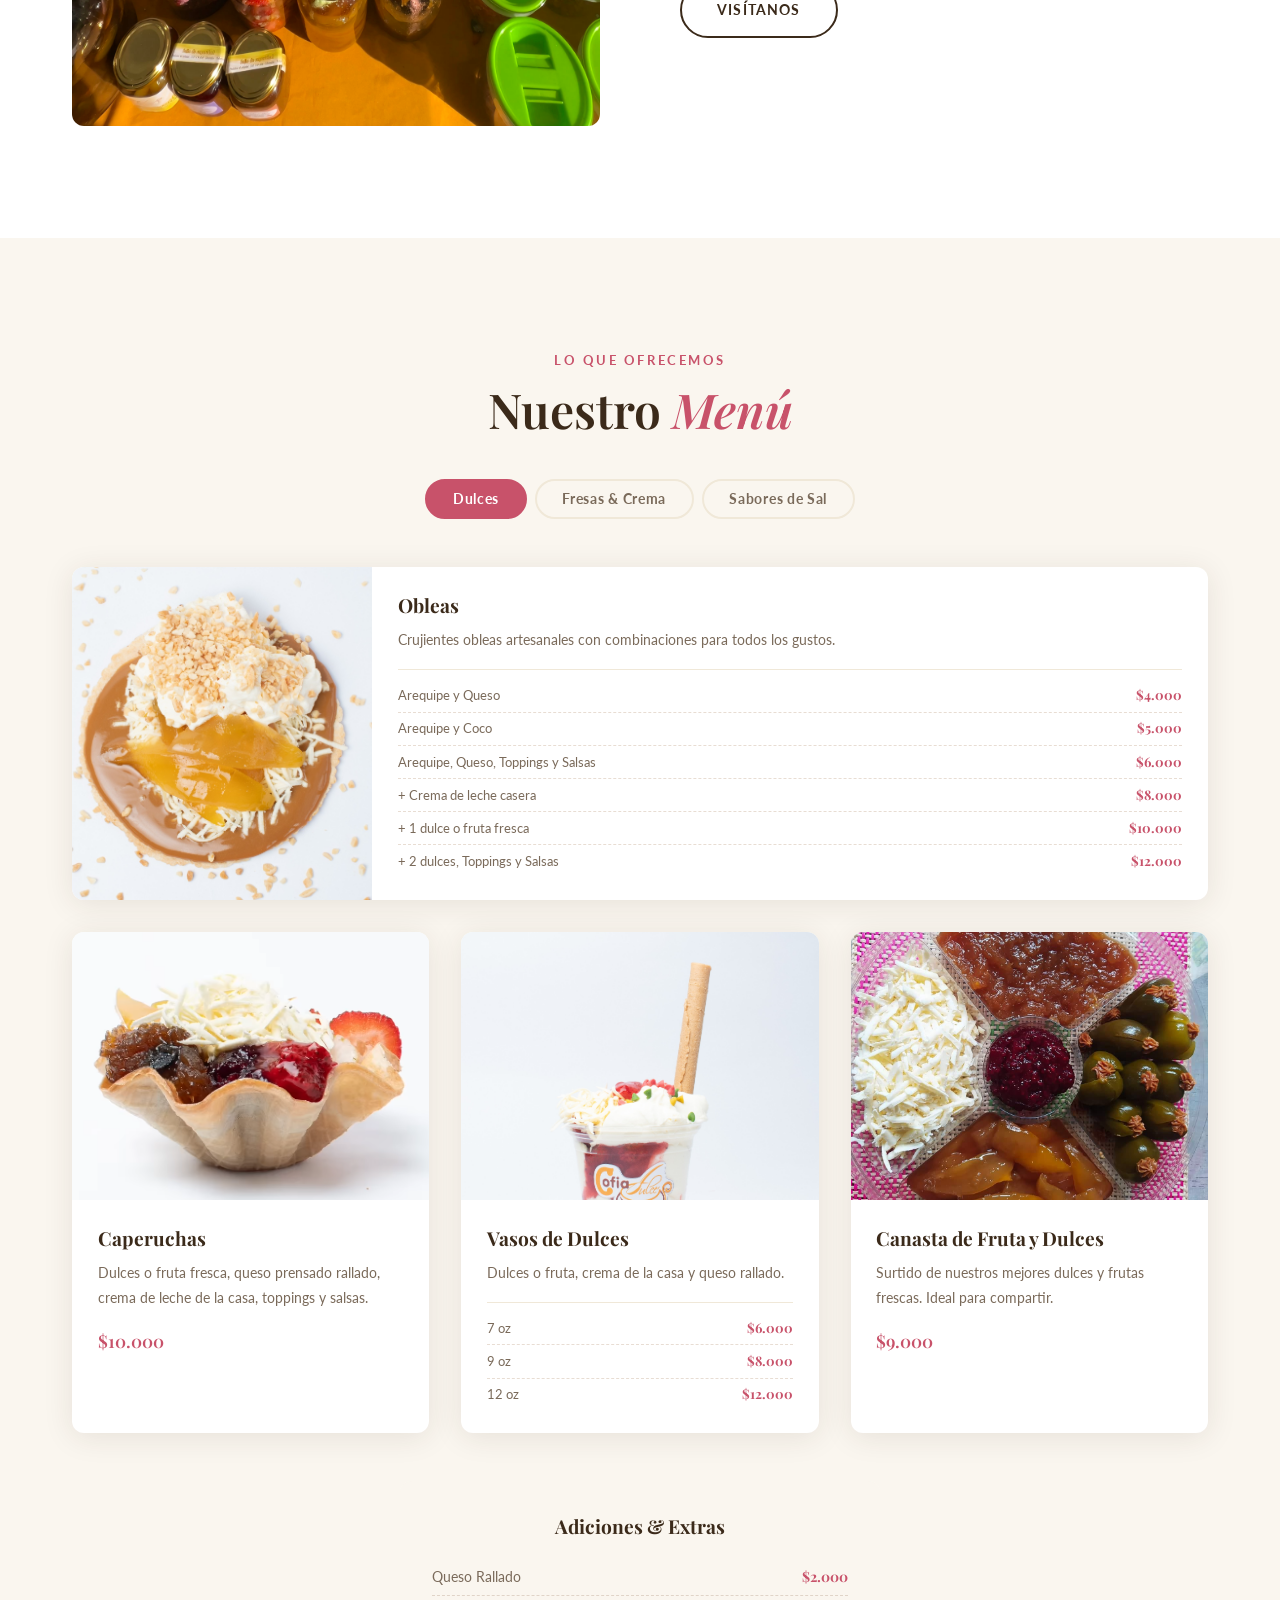
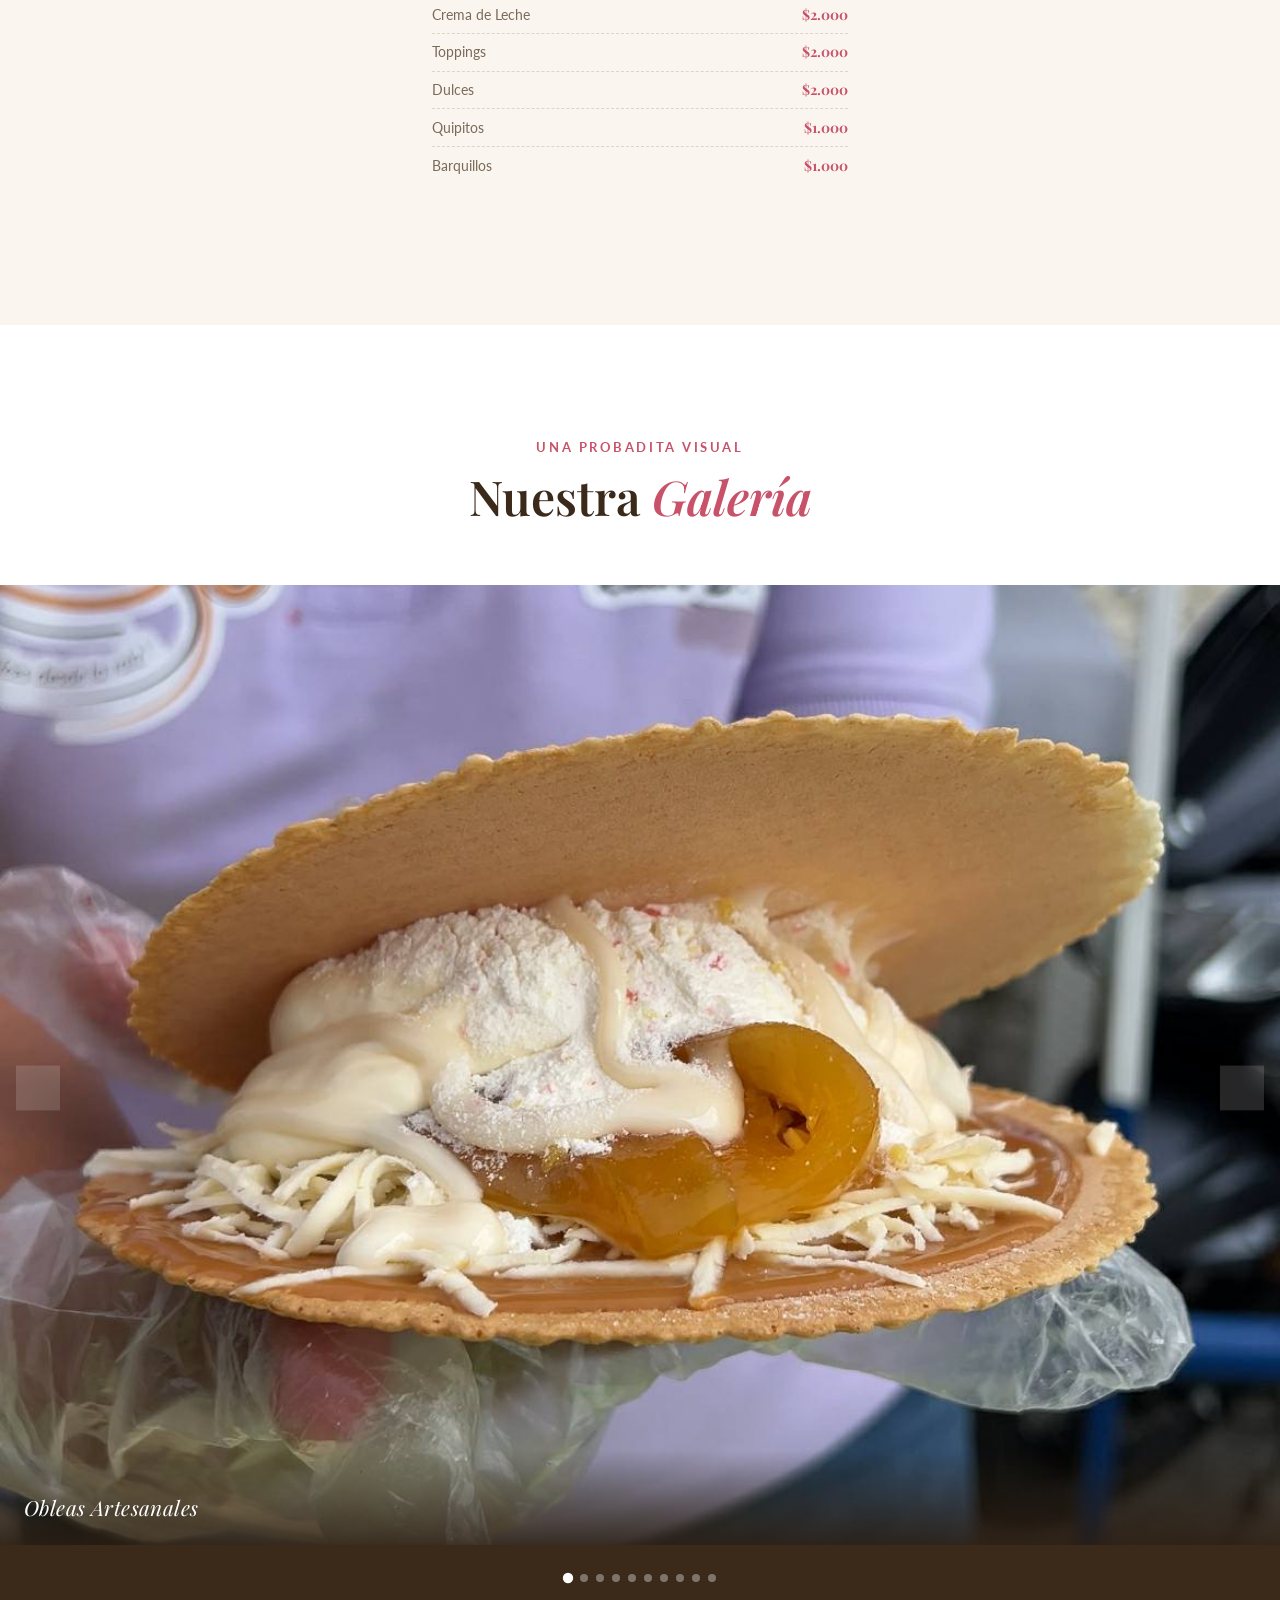
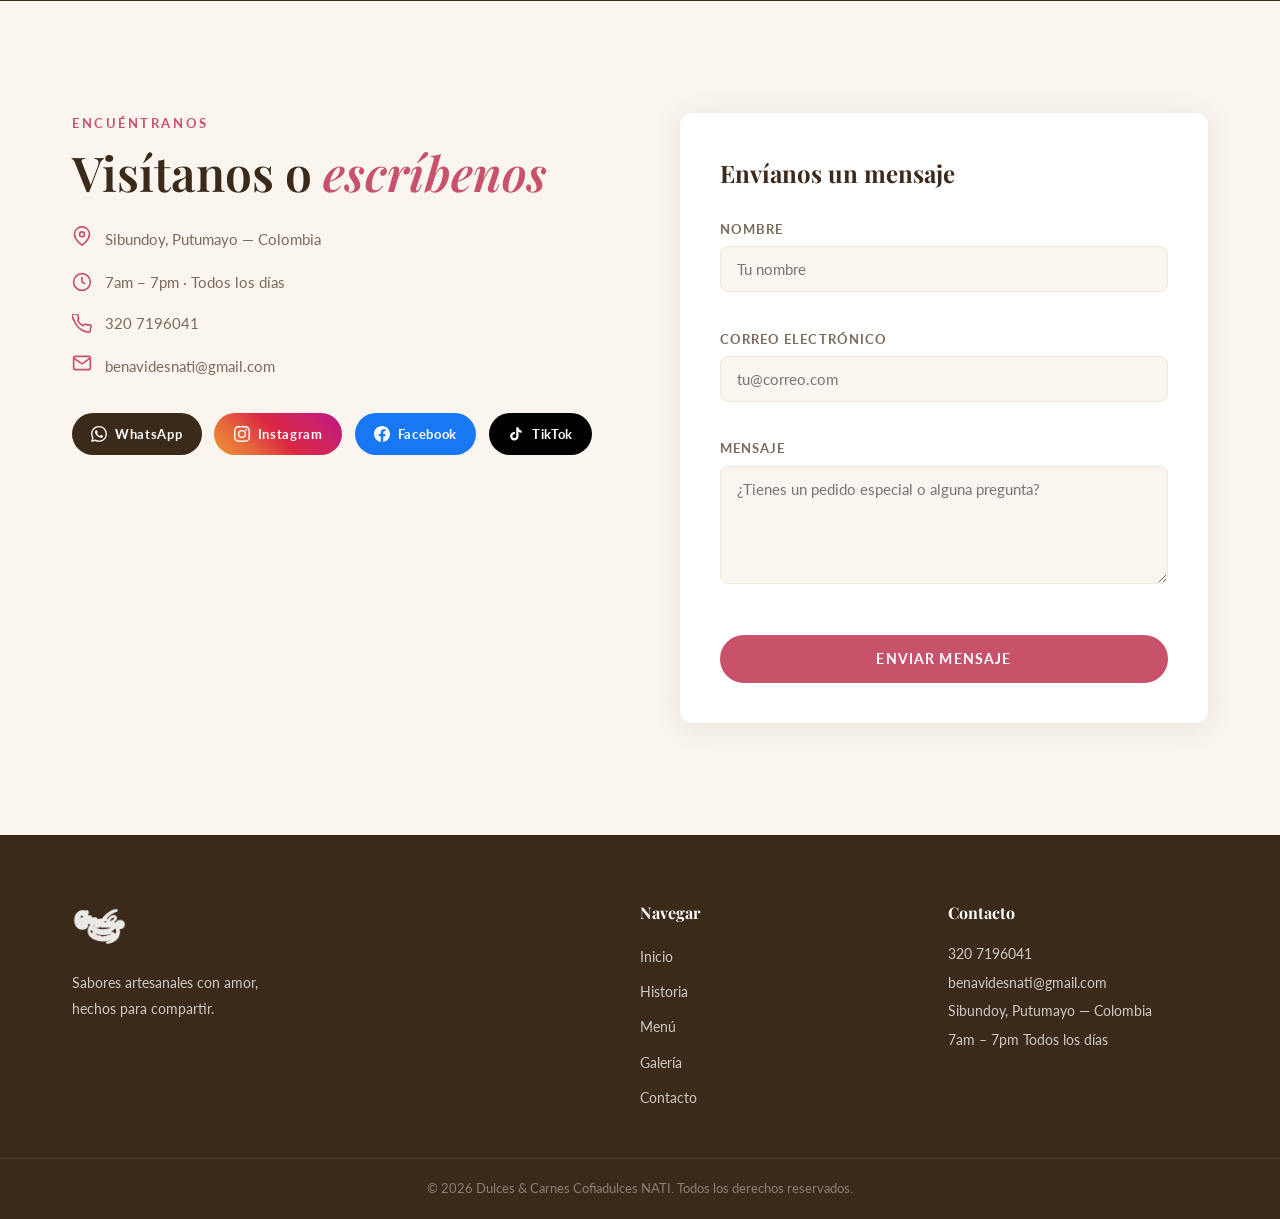
==== commit f26087be: "Ultimos cambios" ====
--- a/index.html
+++ b/index.html
@@ -131,7 +131,7 @@
 
         <!-- Vasos -->
         <div class="menu-card">
-          <img class="card-img" src="assets/images/vasodedulces.png" alt="Vasos de Dulces" />
+          <img class="card-img" src="assets/images/vasodedulcesestudio.png" alt="Vasos de Dulces" />
           <div class="card-body">
             <h3>Vasos de Dulces</h3>
             <p>Dulces o fruta, crema de la casa y queso rallado.</p>
@@ -143,21 +143,6 @@
           </div>
         </div>
 
-        <!-- Otros dulces -->
-        <div class="menu-card">
-          <img class="card-img" src="assets/images/BrevasConFruta.png" alt="Brevas con Fruta" />
-          <div class="card-body">
-            <h3>Brevas con Fruta</h3>
-            <p>Brevas en dulce acompañadas de frutas frescas de temporada.</p>
-          </div>
-        </div>
-        <div class="menu-card">
-          <img class="card-img" src="assets/images/chilacuanConQueso.png" alt="Chilacuán con Queso" />
-          <div class="card-body">
-            <h3>Chilacuán con Queso</h3>
-            <p>Dulce de chilacuán casero con queso fresco. Sabor de tradición.</p>
-          </div>
-        </div>
         <div class="menu-card">
           <img class="card-img" src="assets/images/bandejaDeDulces.png" alt="Canasta de Fruta y Dulces" />
           <div class="card-body">
